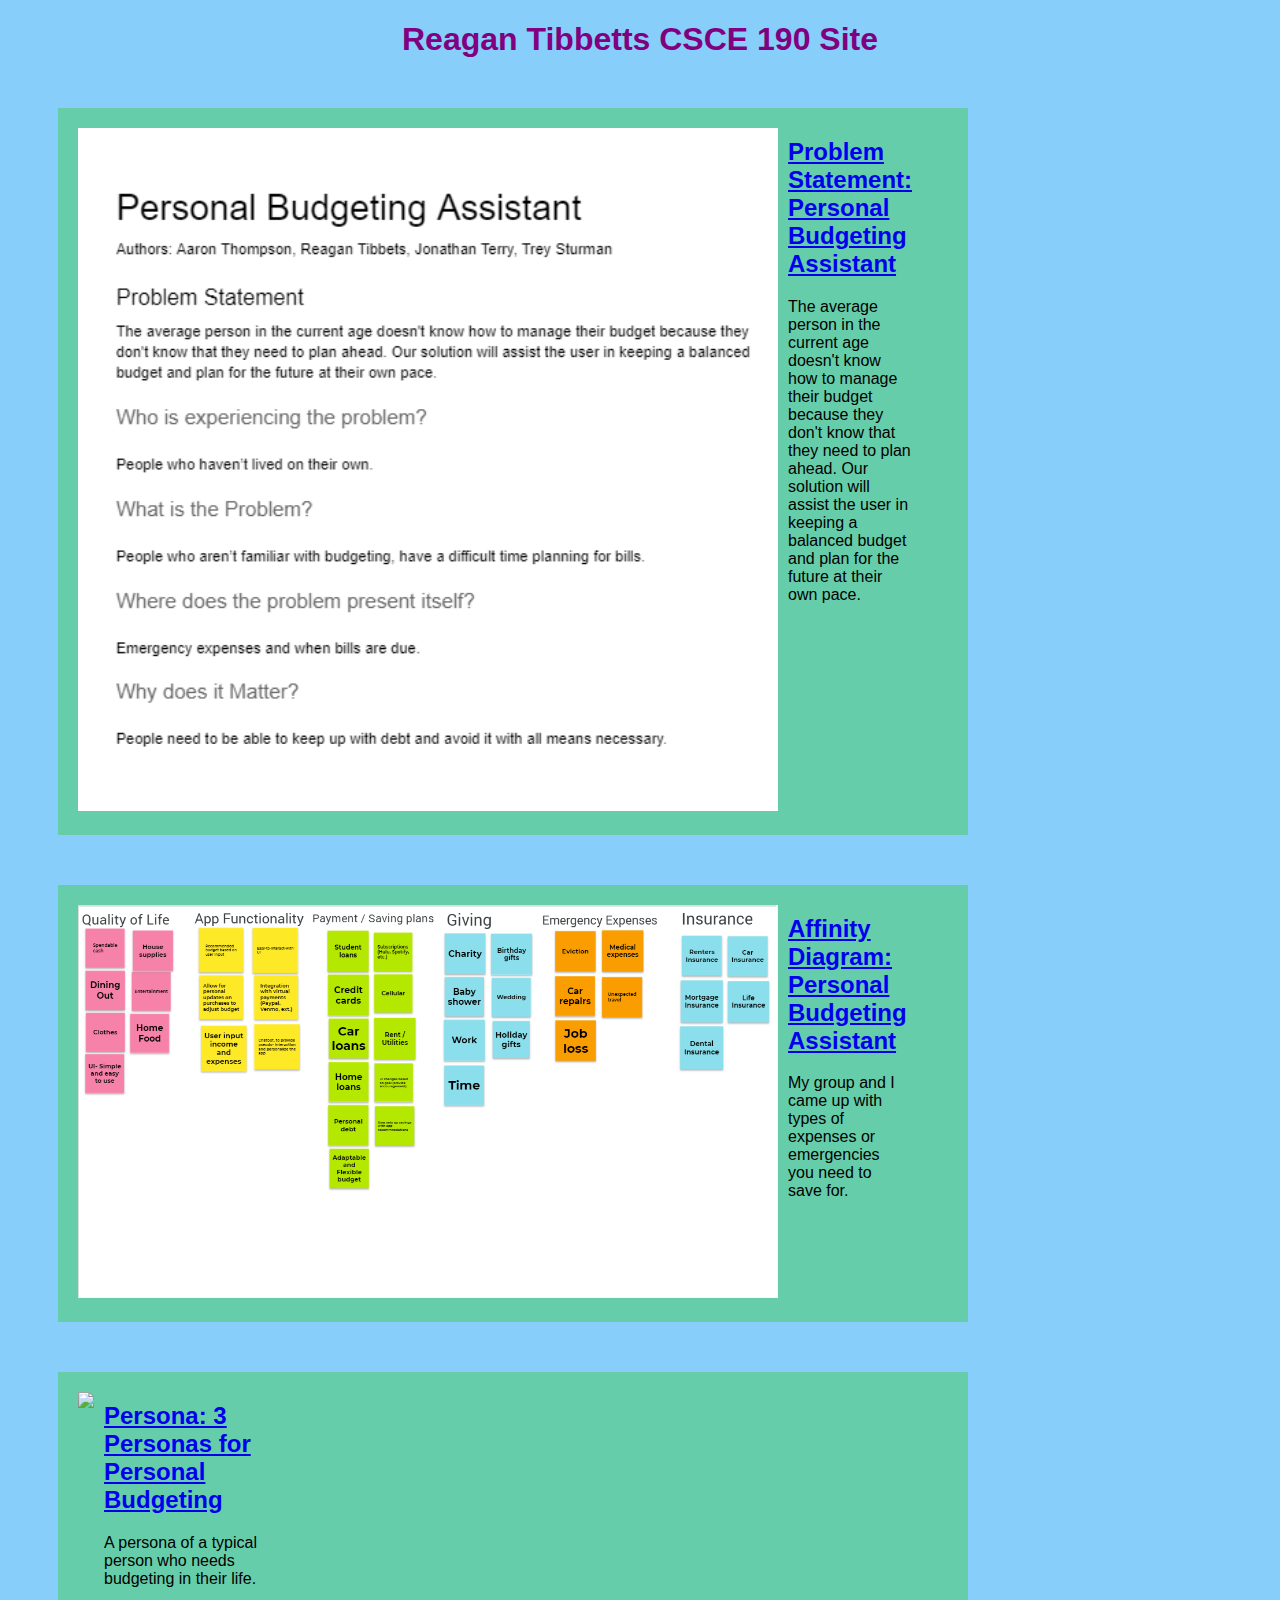
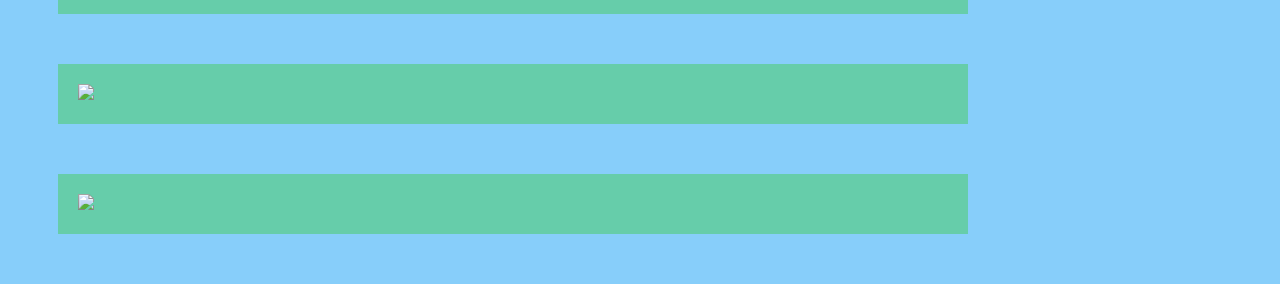
==== index.html @ 959c64ca "Add files via upload" ====
<!DOCTYPE html>
<html>
    </head>
        <title>csce 190:  Reagan Tibbetts</title>
        <link rel="stylesheet" href="styles.css">
        </head>
        <body>
            <h1>Reagan Tibbetts CSCE 190 Site</h1>
            
            <!-- Problem Statement -->
            <section class="assignment">
                <a href="files/ProblemStatement.pdf"><img src="images/problemstatement.png"></a>
                <section class="ass-details">
                    <a href="files/ProblemStatement.pdf"><h2>Problem Statement: Personal Budgeting Assistant</h2></a>
                    <p>
                        The average person in the current age doesn't know how to manage their budget because they don't know that they need to plan ahead. Our solution will assist the user in keeping a balanced budget and plan for the future at their own pace.
                    </p>
                    
                </section>
            </section>
            <!-- Affinity Diagram Assignment-->
            <section class="assignment">
                <a href="files/csce 190 affinity board (2).pdf"><img src="images/AffinityDiagram.png"></a>
                <section class="ass-details">
                    <a href="files/csce 190 affinity board (2).pdf"><h2>Affinity Diagram: Personal Budgeting Assistant</h2></a>
                    <p>
                        My group and I came up with types of expenses or emergencies you need to save for. 
                    </p>
                    
                </section>
            </section>

      <!-- Personna Assignment-->
      <section class="assignment">
        <a href="files/3persona.pdf"><img src="images/3persona-1.png">
        <section class="ass-details">
            <a href="files/3persona.pdf"><h2>Persona: 3 Personas for Personal Budgeting</h2></a>
            <p>
                A persona of a typical person who needs budgeting in their life.
            </p>
            
        </section>
    </section>
    <section class="assignment">
        <a href="files/3persona.pdf"><img src="images/3persona-2.png">
        <section class="ass-details">
            <a href="files/3persona.pdf"></a>
            
        </section>
    </section>
    <section class="assignment">
        <a href="files/3persona.pdf"><img src="images/3persona-3.png">
        <section class="ass-details">
            <a href="files/3persona.pdf"></a>
            
        </section>
    </section>
---- styles.css ----
body {
    background:lightskyblue;
    font-family:Arial, Helvetica, sans-serif;
}

h1 {
    color:hsl(300, 100%, 25%);
    text-align:center;
}
.assignment {
    width:200px;
    padding:10px;
}
.assignment {
    padding:10px;
    padding-right: 700px;
    background: mediumaquamarine;
    margin:50px;
    display:flex;
}
.assignment img {
    width: 700px;
    padding: 10px;
}
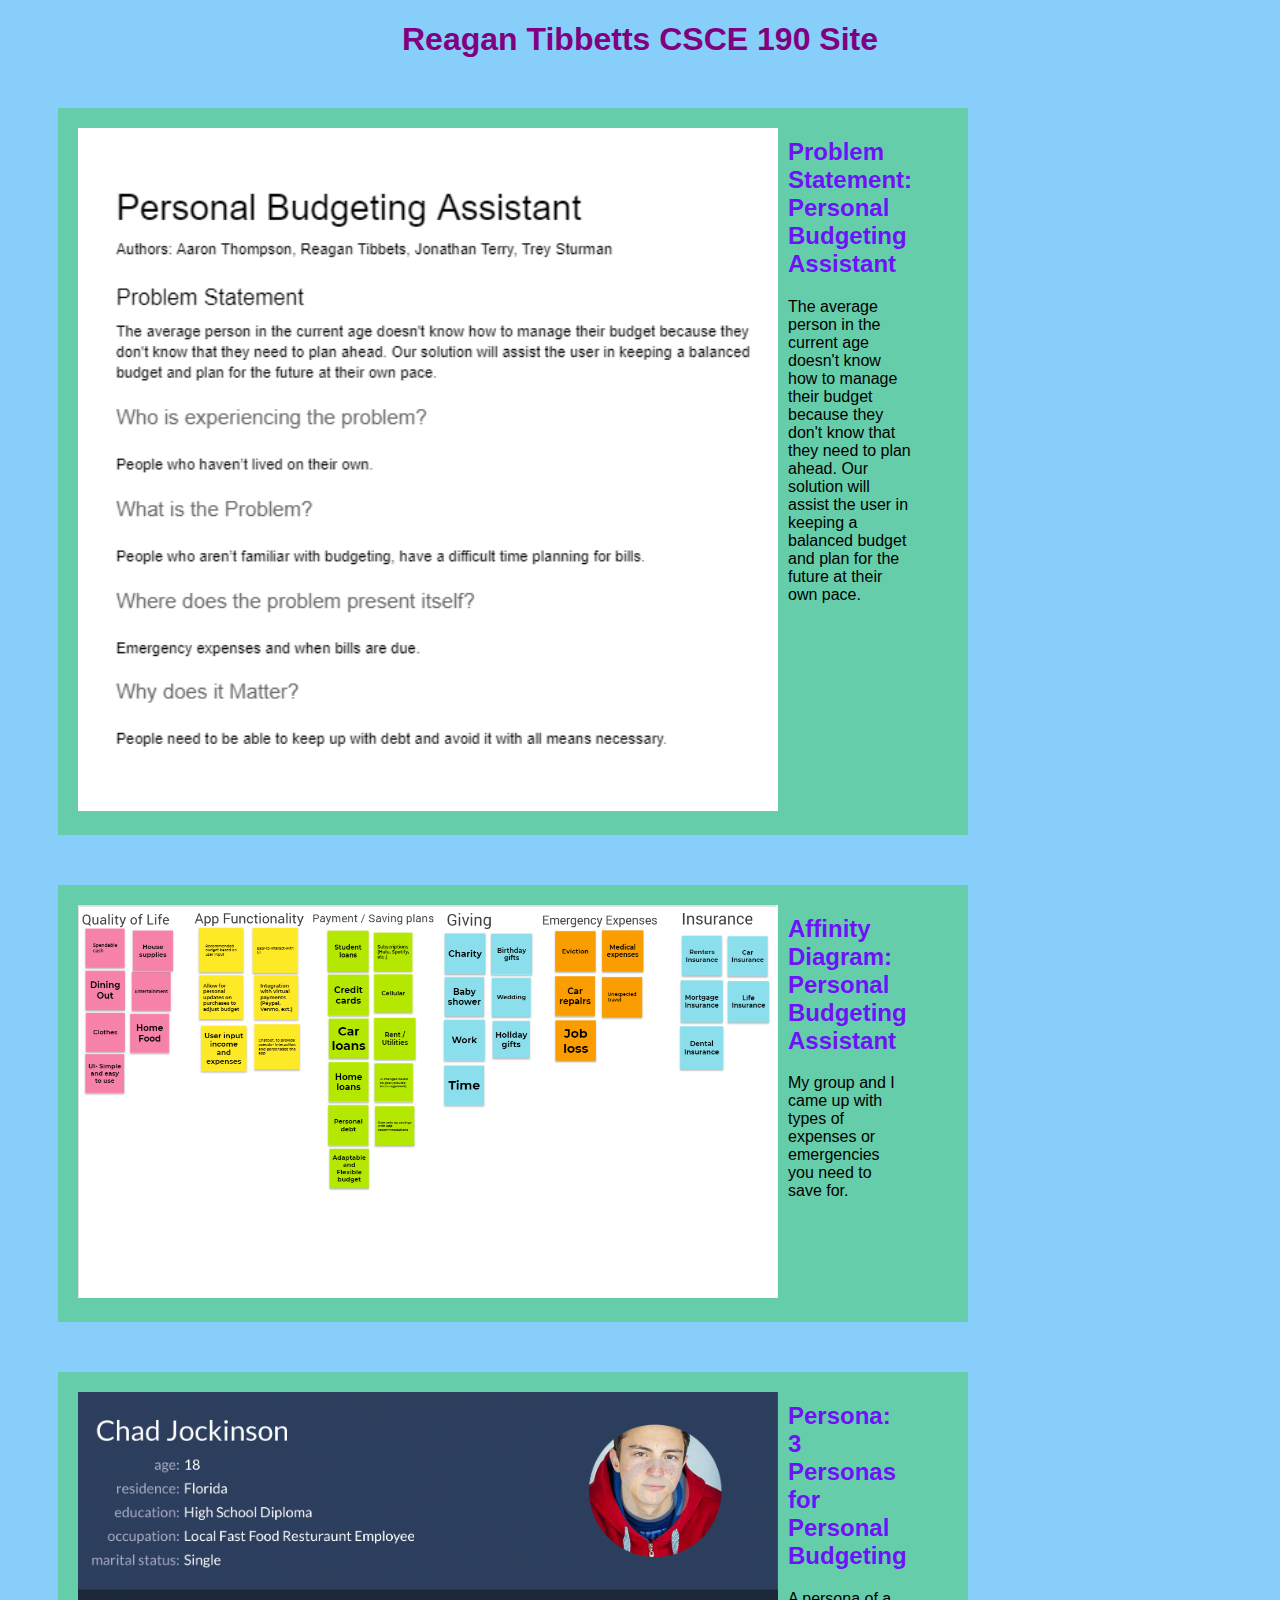
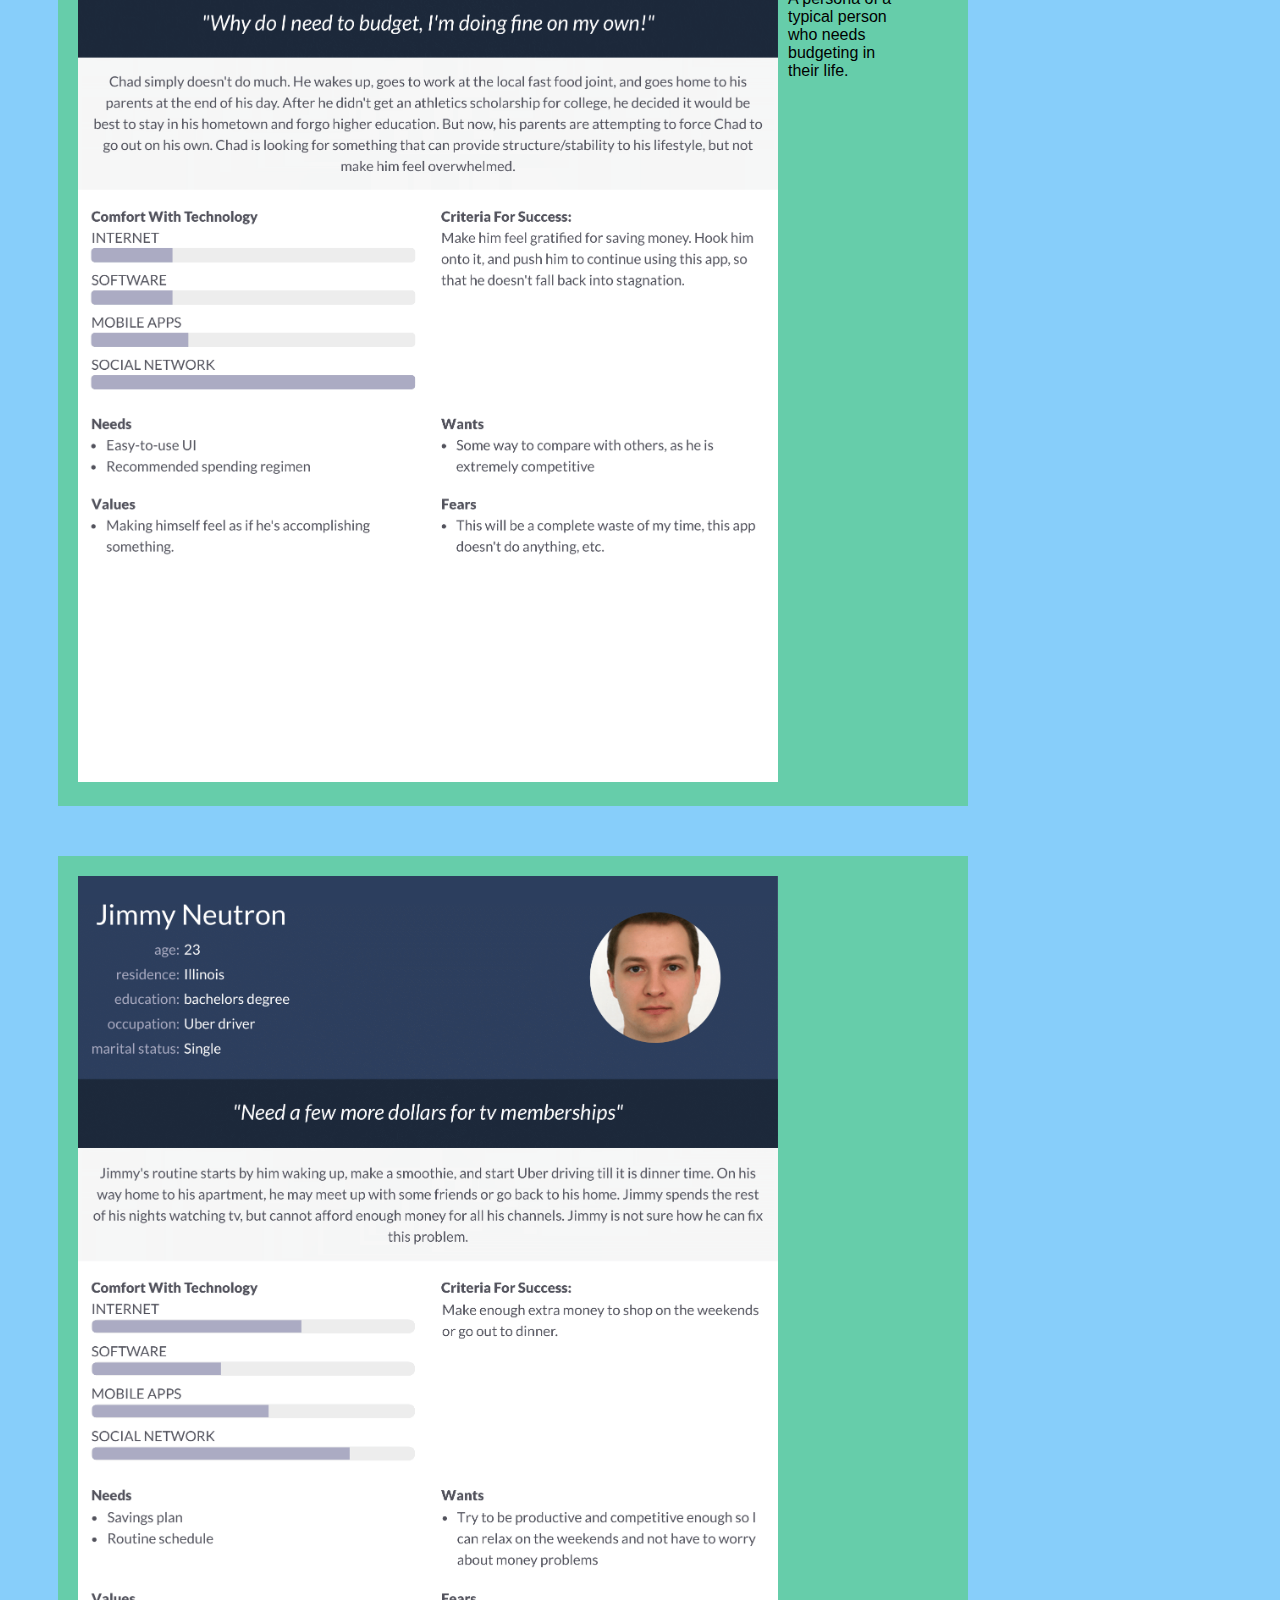
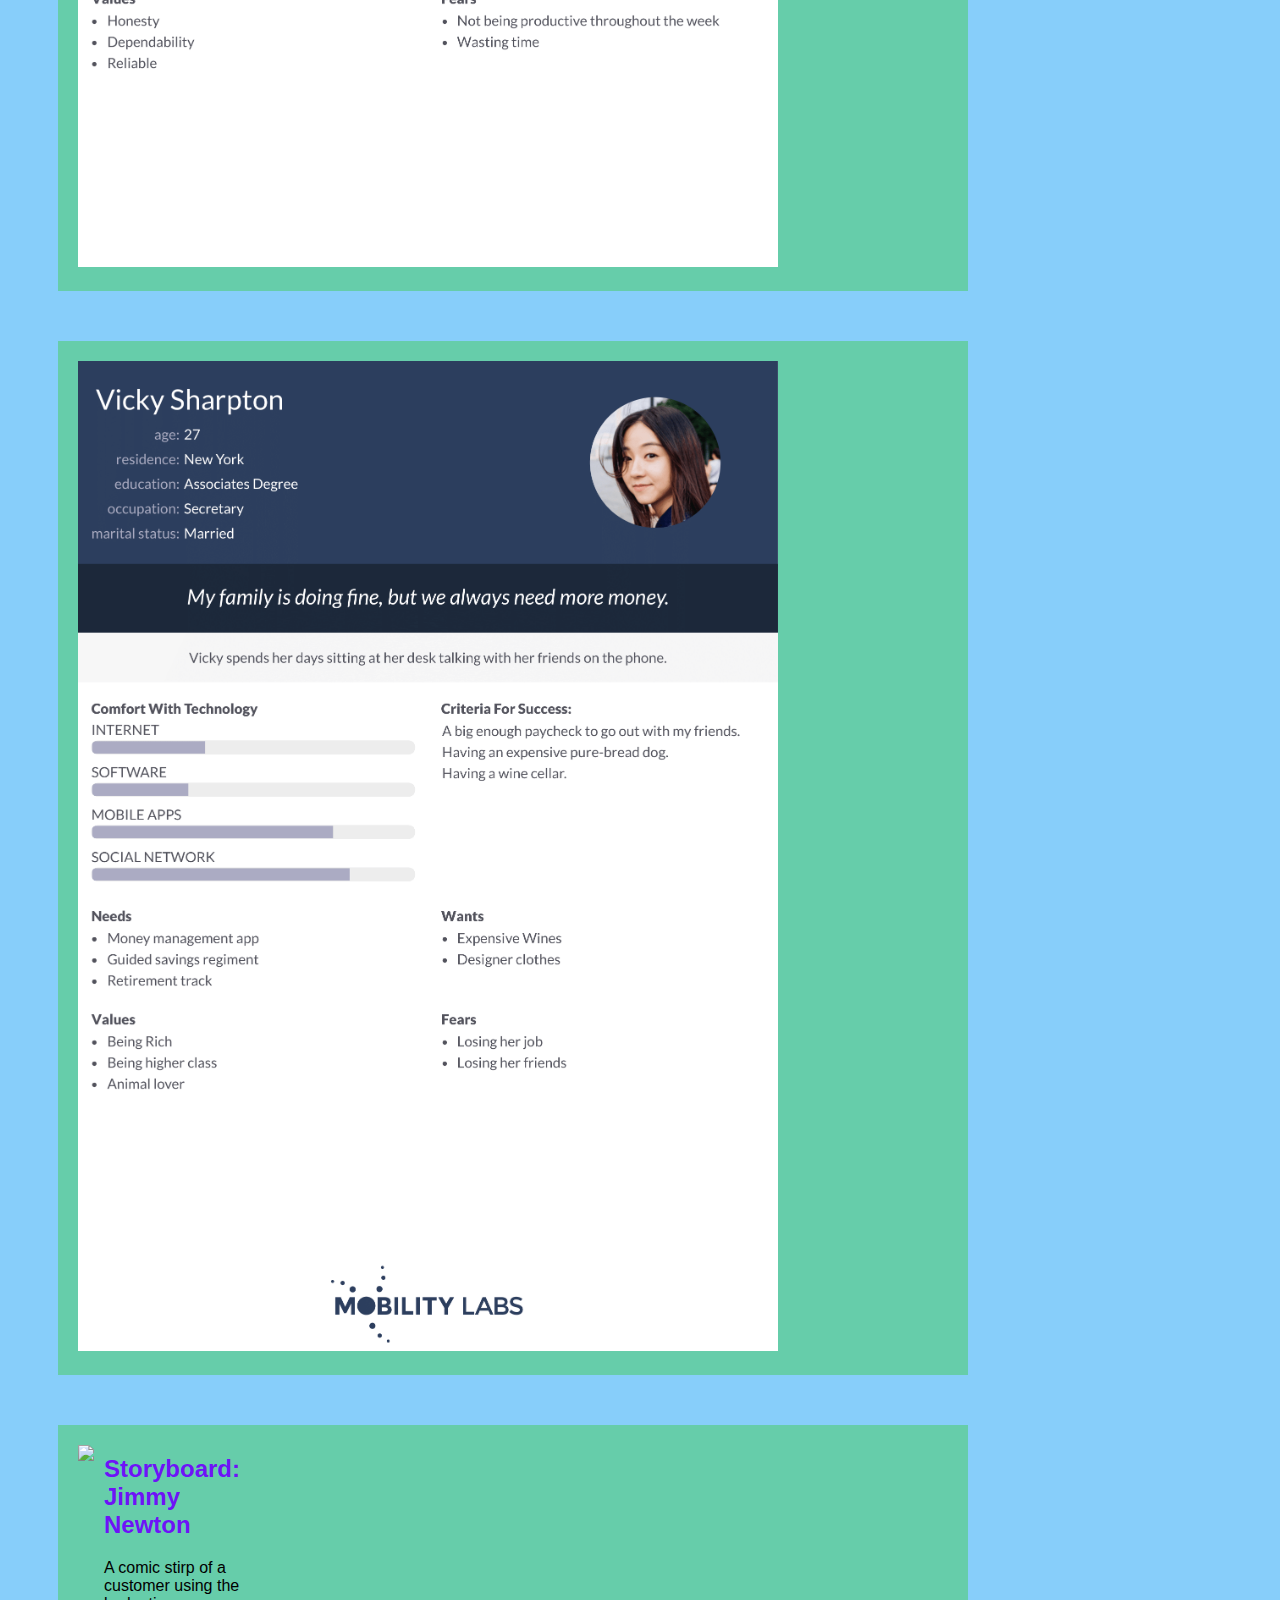
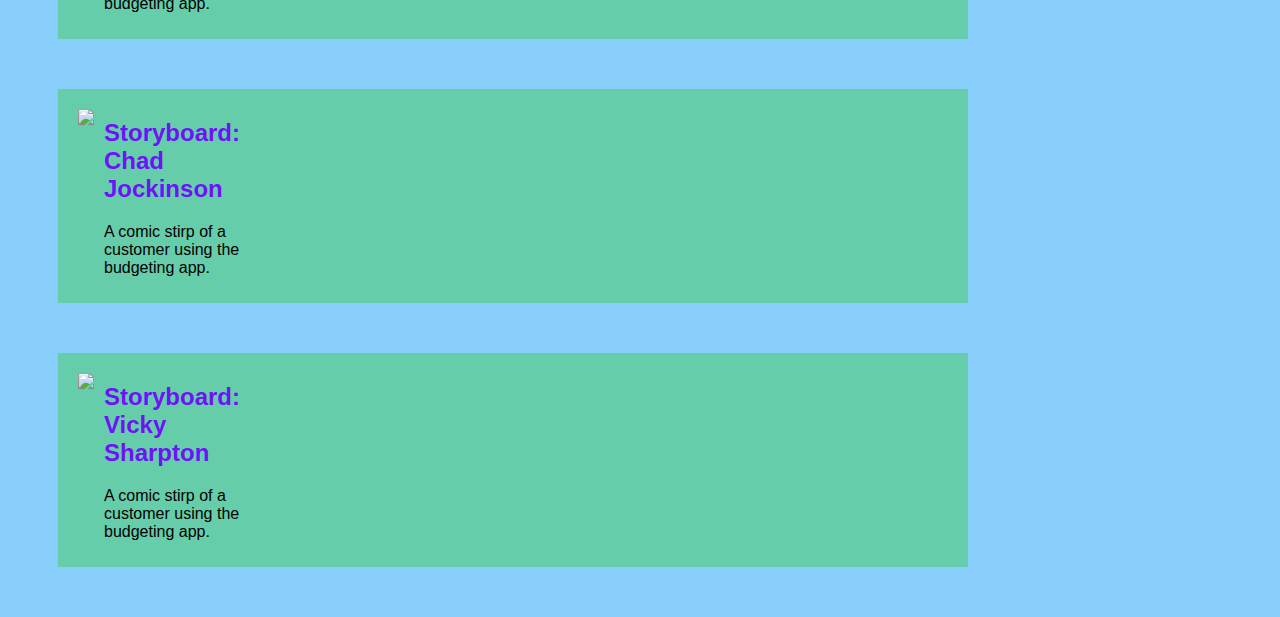
==== commit 625cd300: "Add files via upload" ====
--- a/index.html
+++ b/index.html
@@ -54,4 +54,35 @@
             <a href="files/3persona.pdf"></a>
             
         </section>
-    </section>+    </section>
+          <!-- Story board-->
+              <section class="assignment">
+            <a href="files/Untitled document.pdf"><img src="images/Jimmy1.png">
+            <section class="ass-details">
+                <a href="files/Untitled document.pdf"><h2>Storyboard: Jimmy Newton</h2></a>
+                <p>
+                    A comic stirp of a customer using the budgeting app.
+                </p>
+                
+            </section>
+        </section>
+        <section class="assignment">
+            <a href="files/Untitled document.pdf"><img src="images/Chad1.png">
+            <section class="ass-details">
+                <a href="files/Untitled document.pdf"><h2>Storyboard: Chad Jockinson</h2></a>
+                <p>
+                    A comic stirp of a customer using the budgeting app.
+                </p>
+                
+            </section>
+        </section>
+        <section class="assignment">
+            <a href="files/Untitled document.pdf"><img src="images/vicky1.png">
+            <section class="ass-details">
+                <a href="files/Untitled document.pdf"><h2>Storyboard: Vicky Sharpton</h2></a>
+                <p>
+                    A comic stirp of a customer using the budgeting app.
+                </p>
+                
+            </section>
+        </section>--- a/styles.css
+++ b/styles.css
@@ -21,4 +21,8 @@
 .assignment img {
     width: 700px;
     padding: 10px;
+}
+a {
+    text-decoration:none;
+    color:rgba(111, 0, 255, 0.932);
 }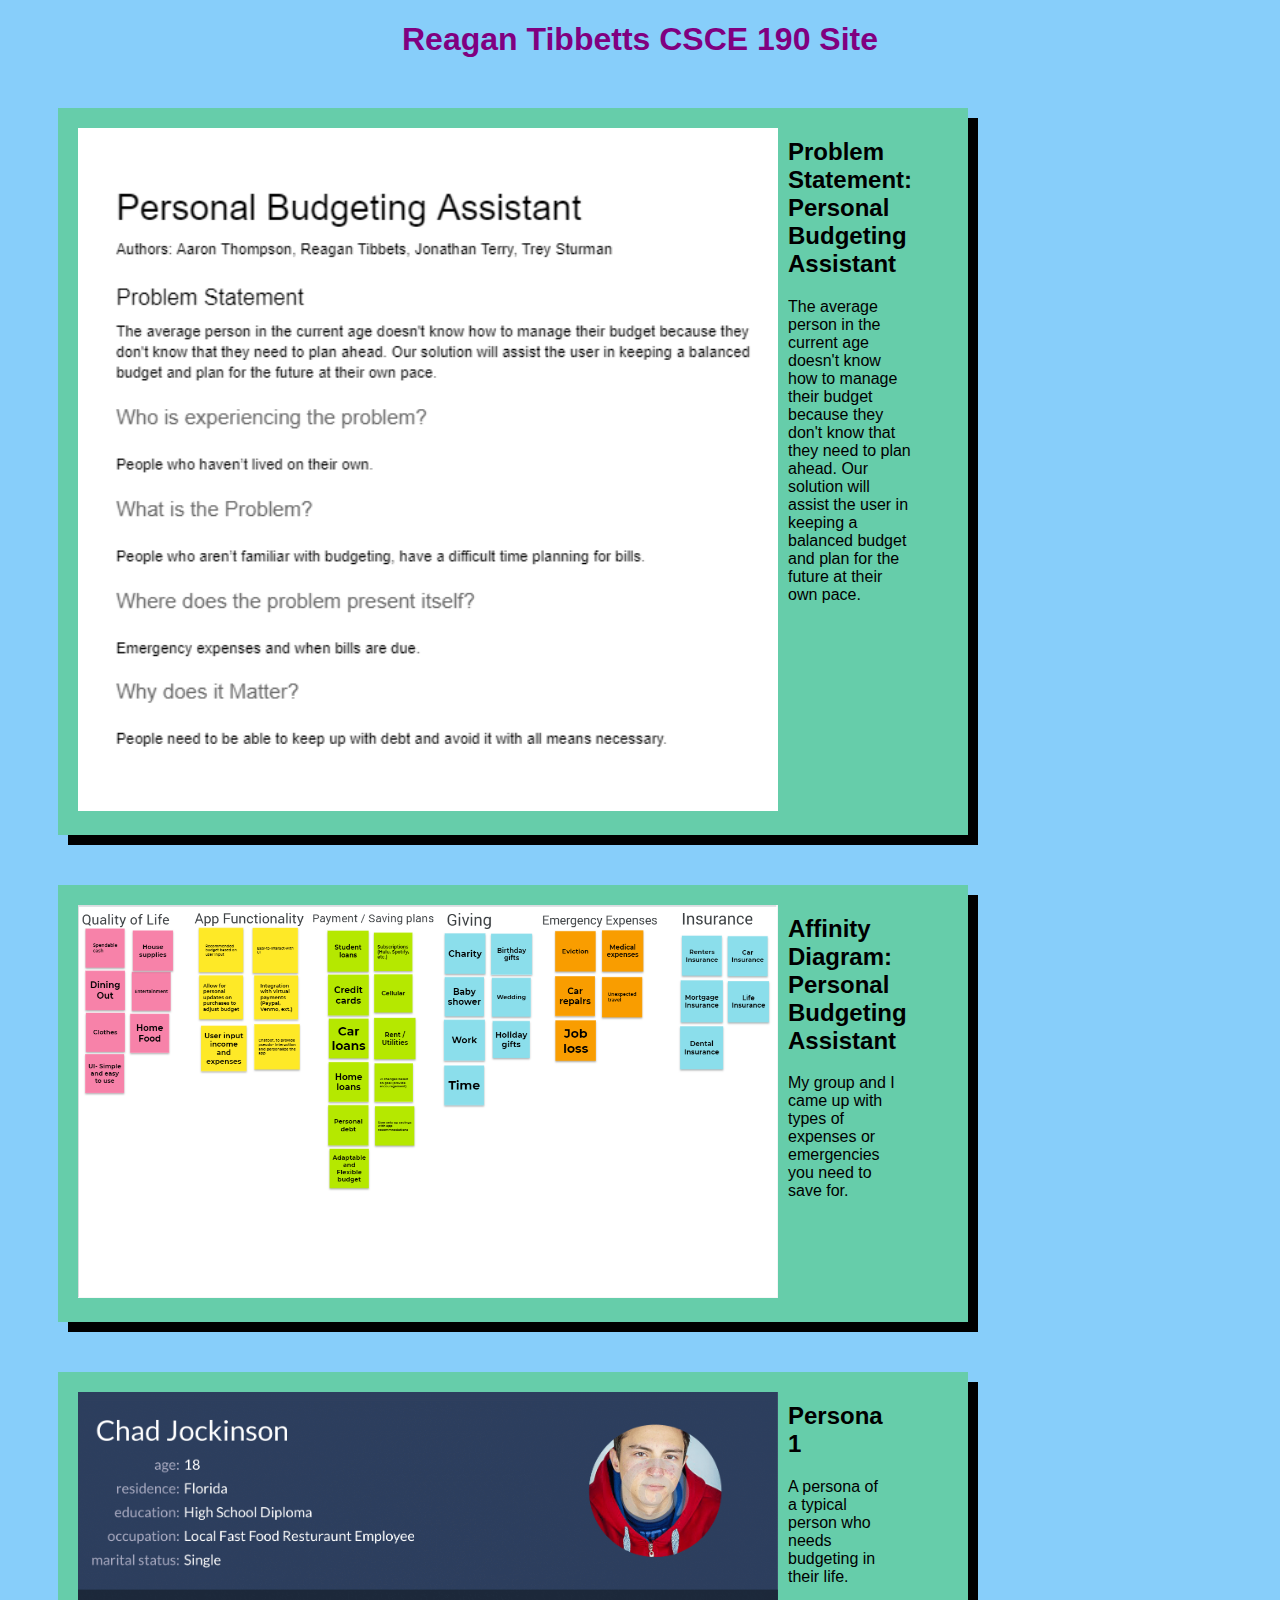
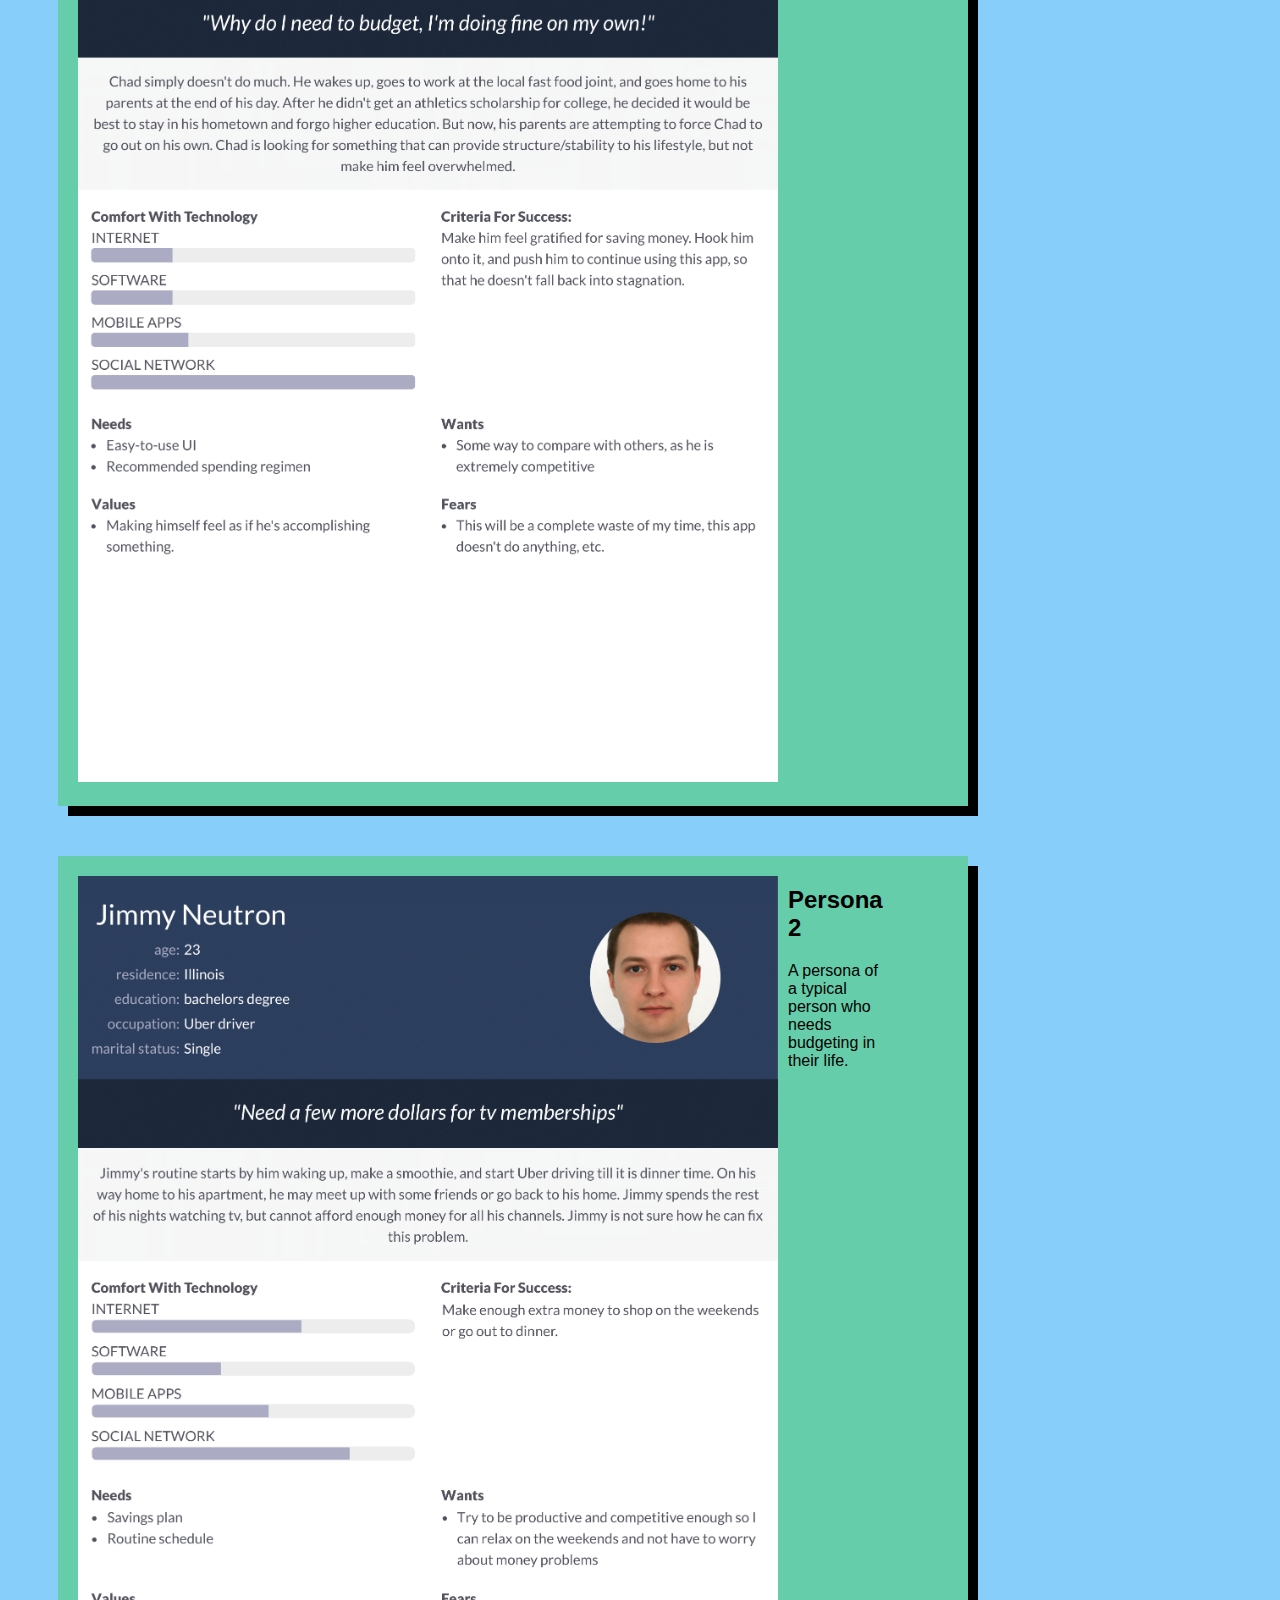
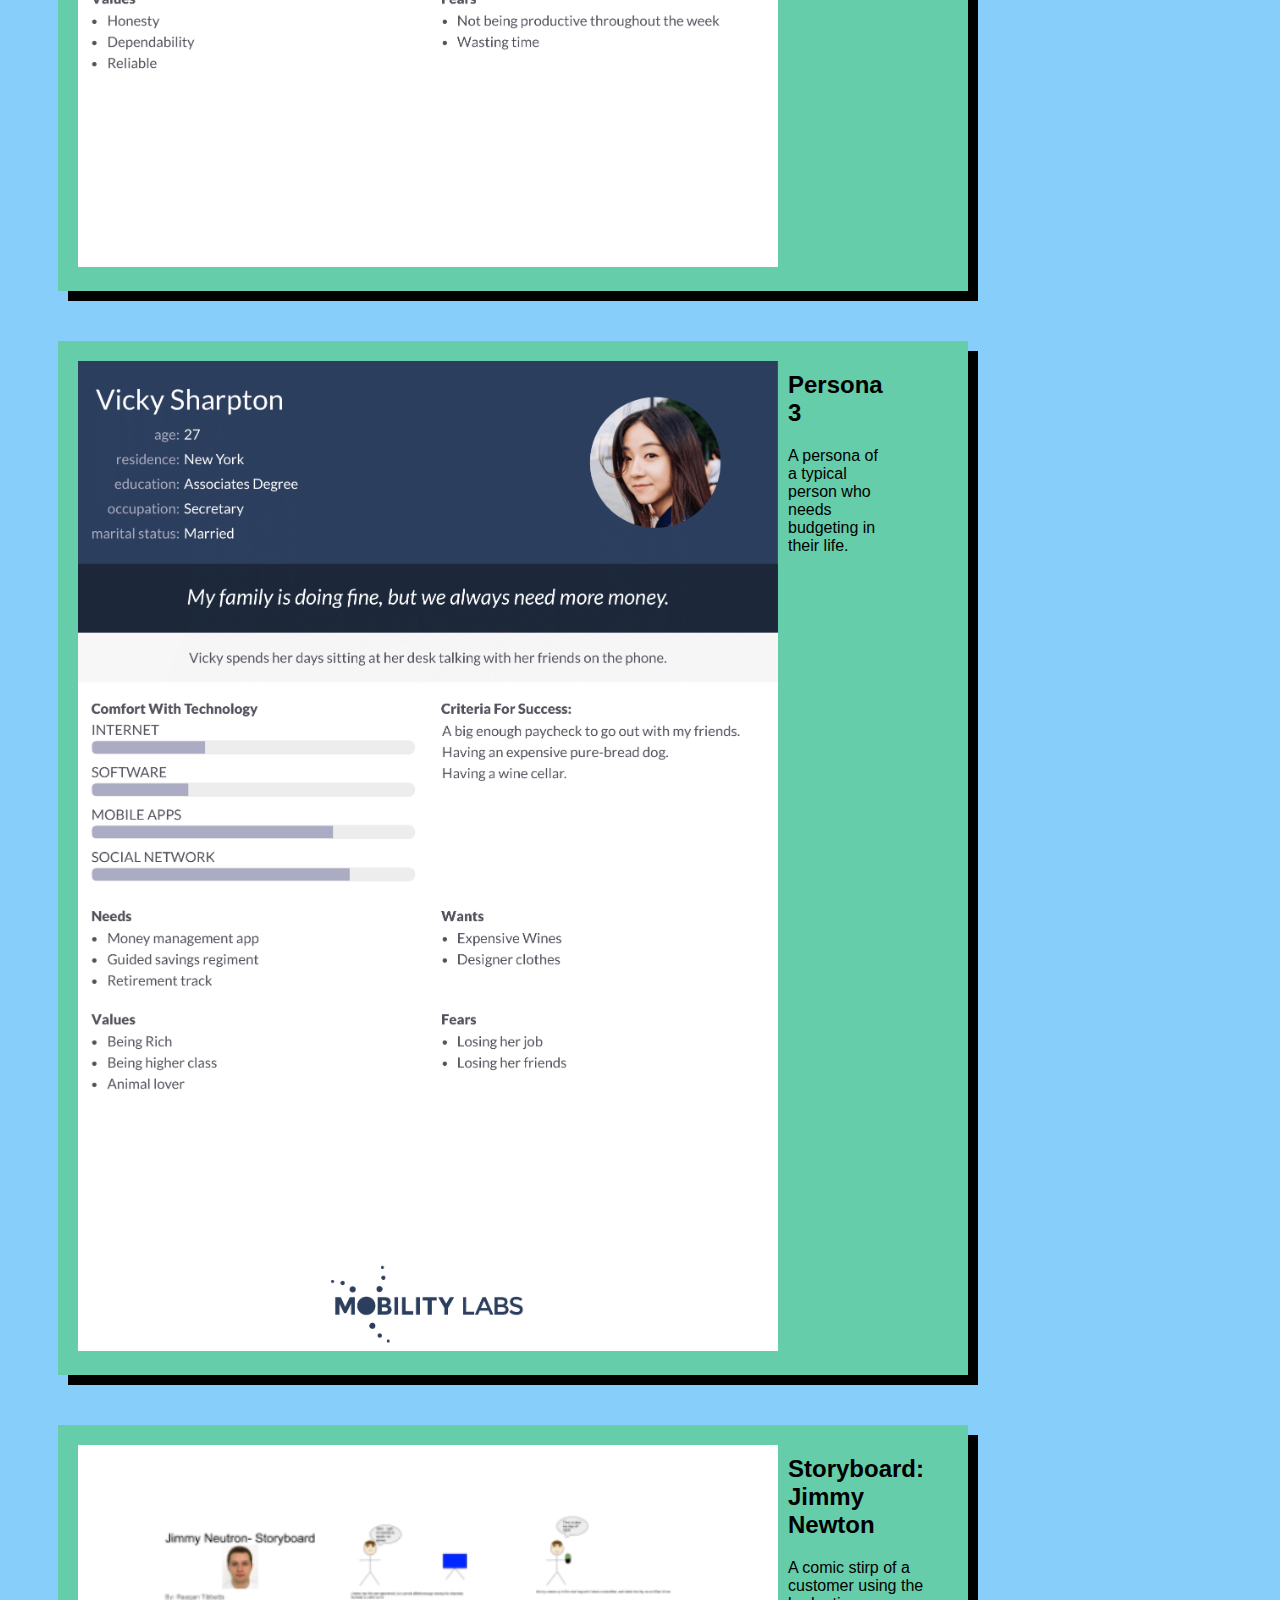
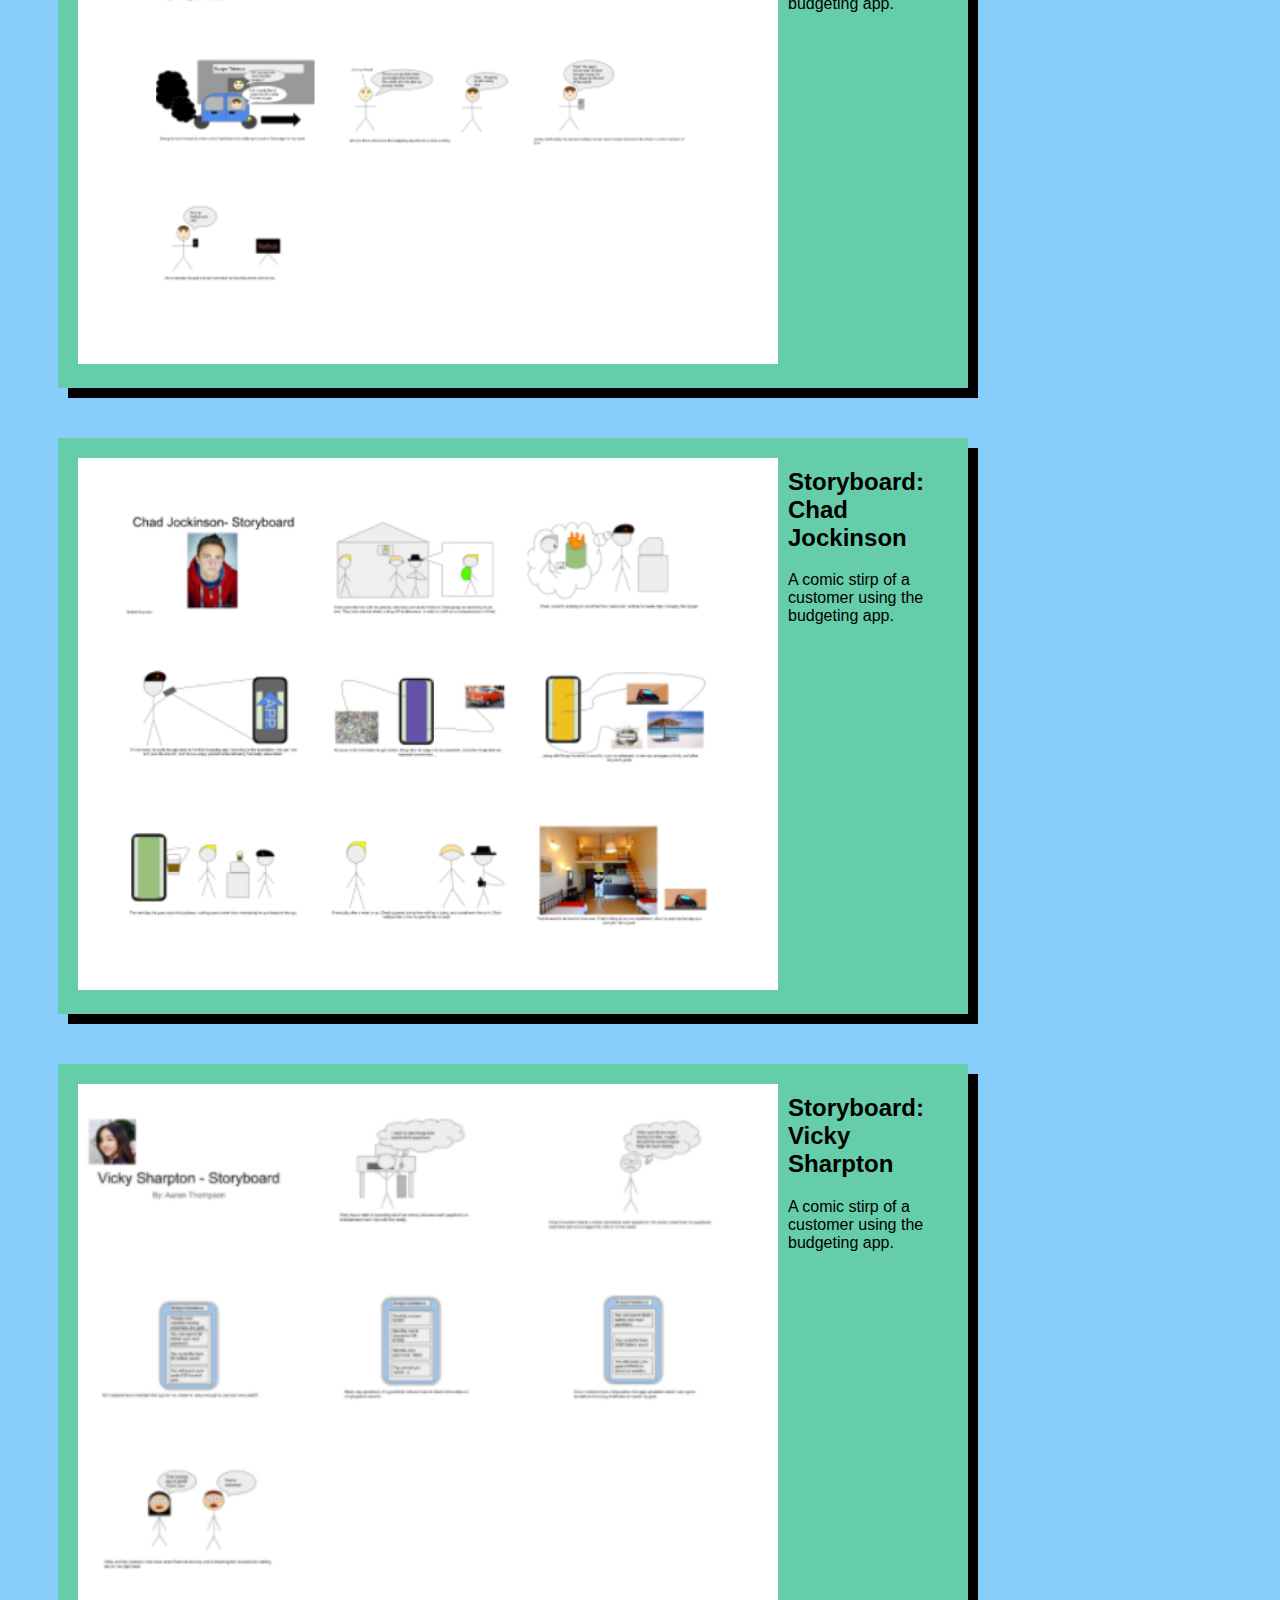
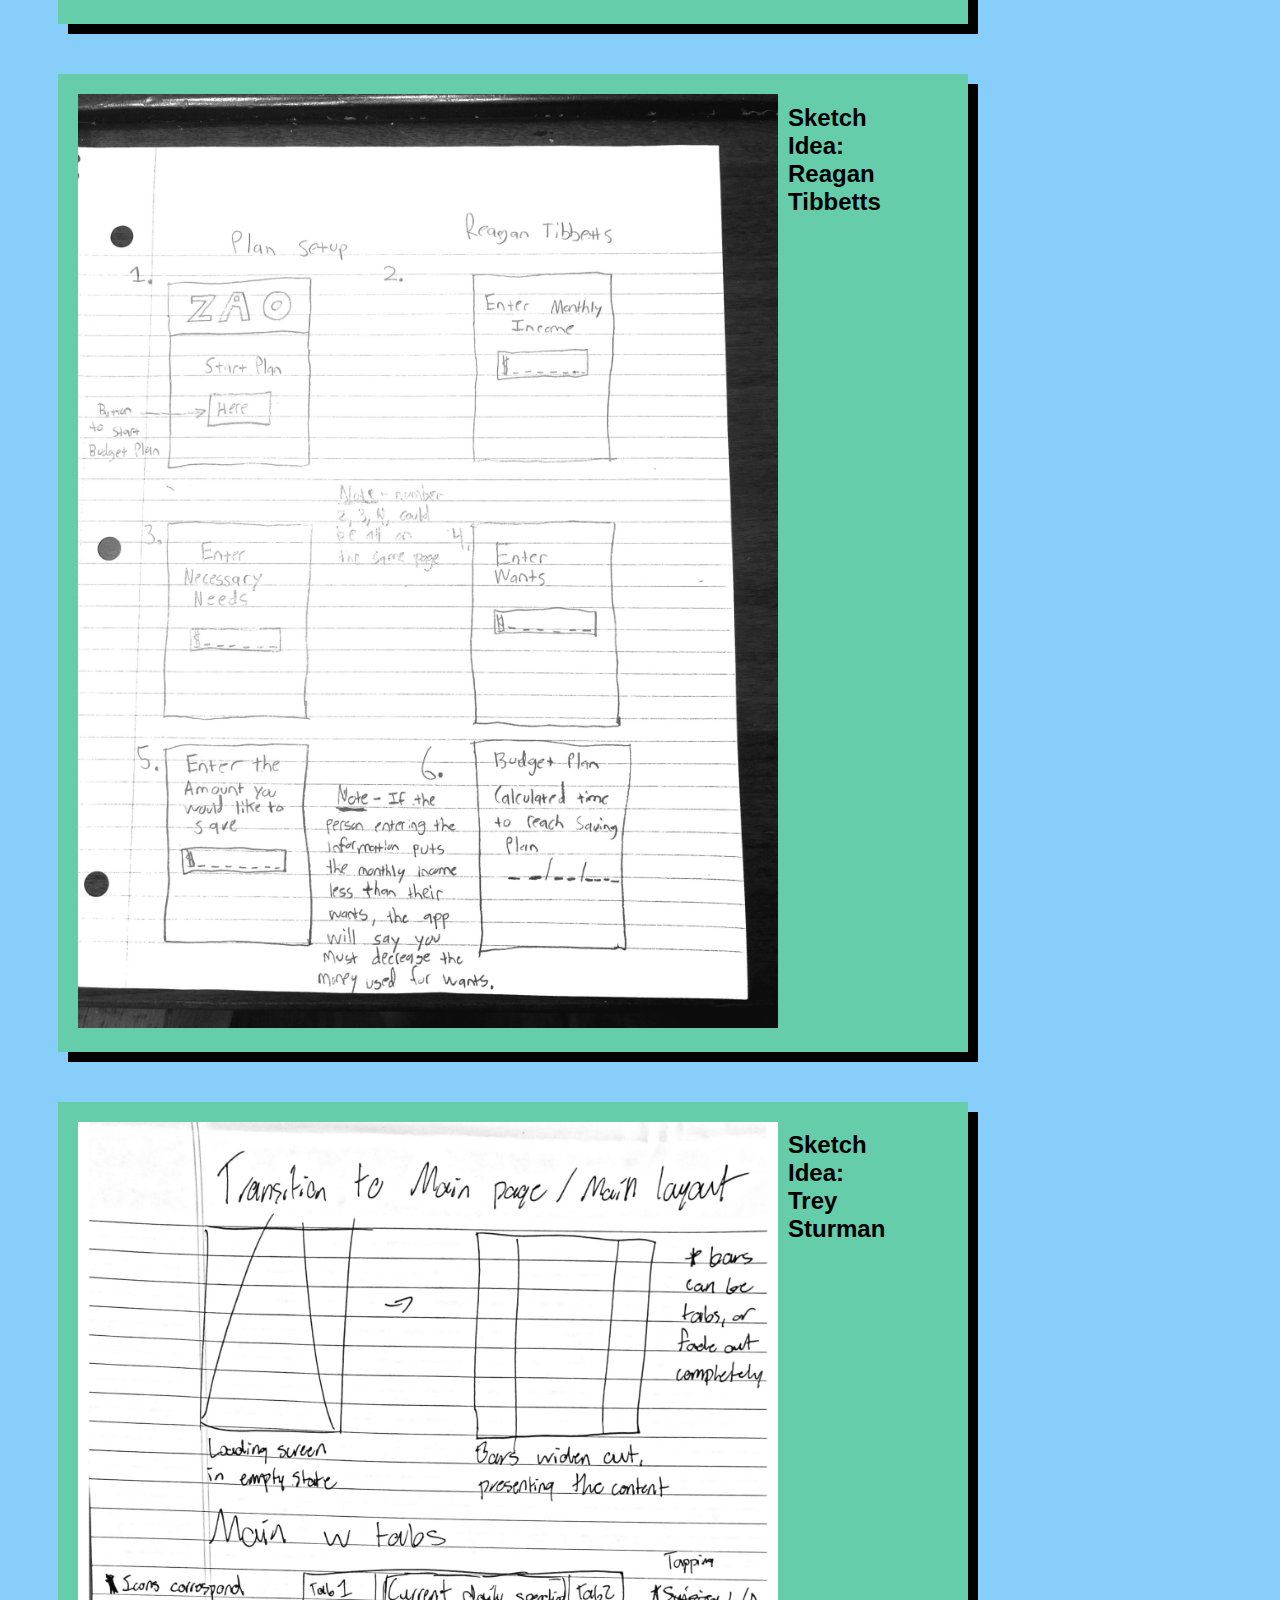
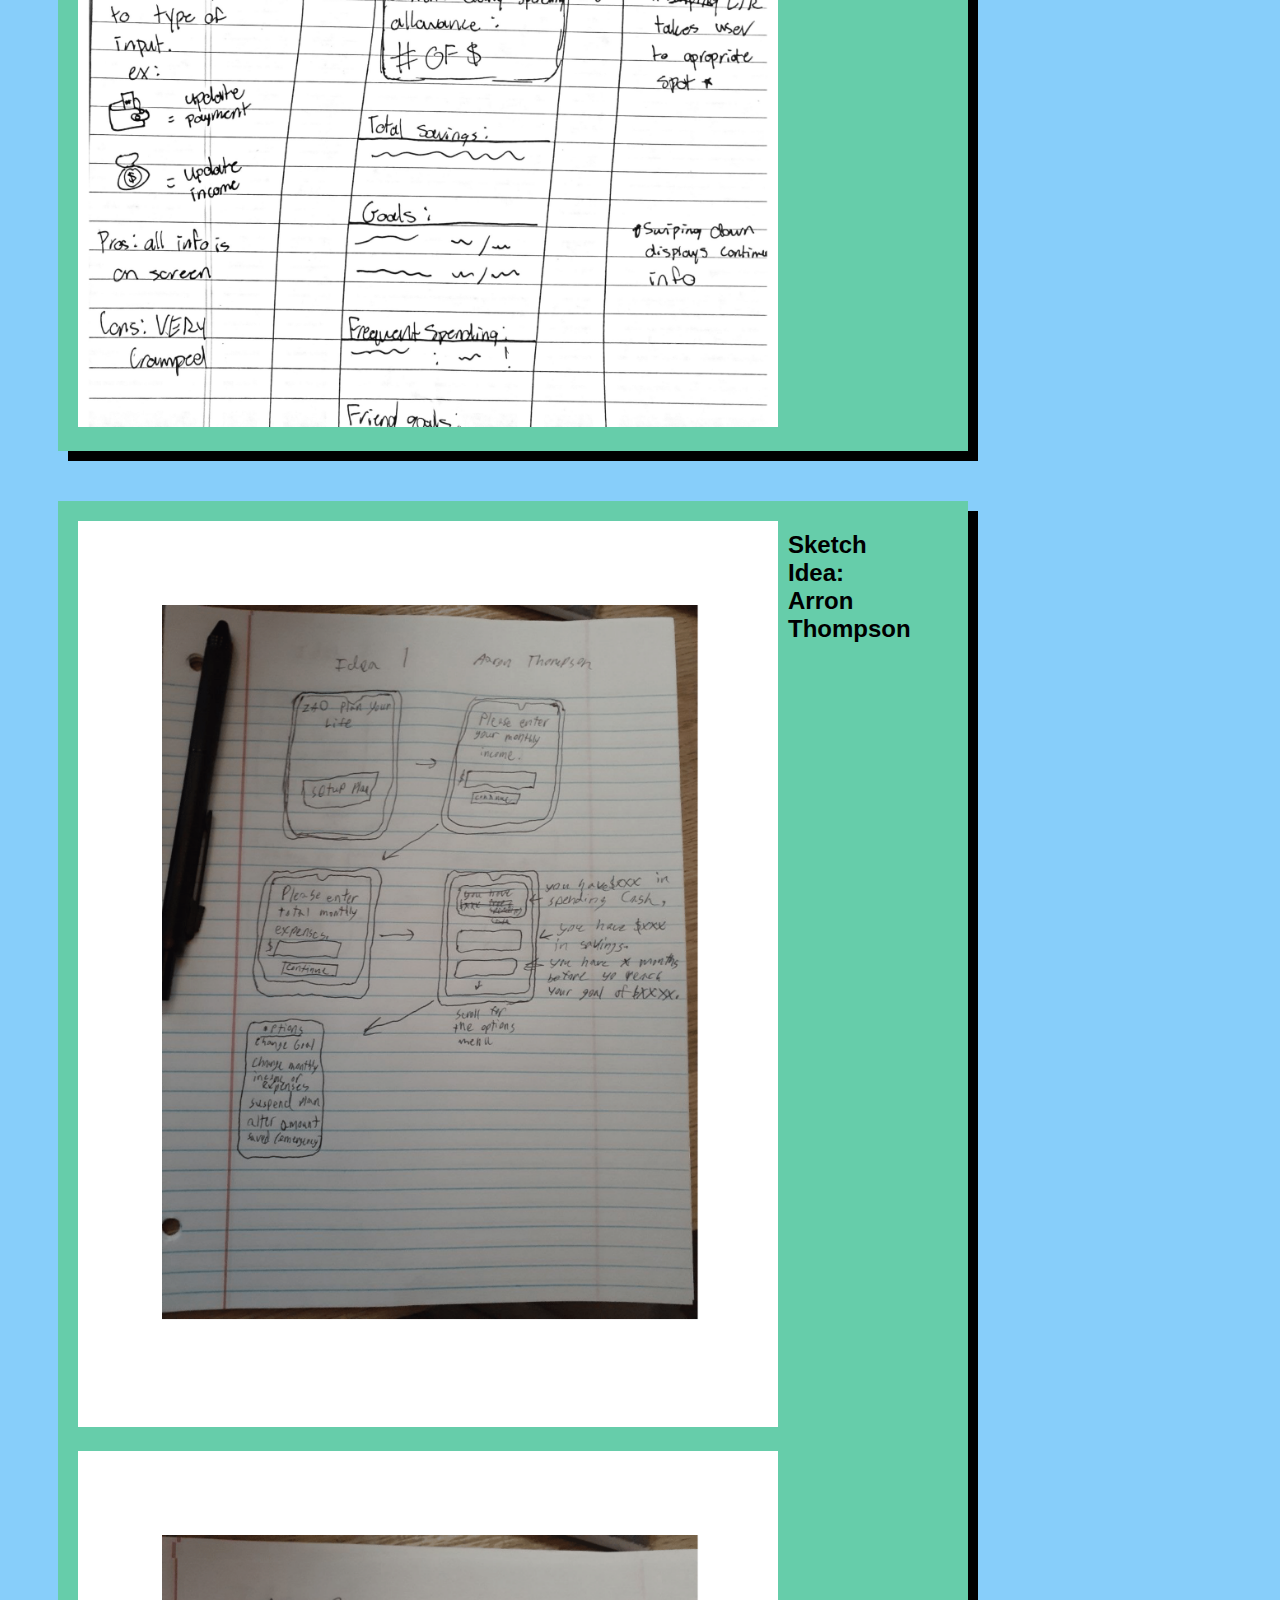
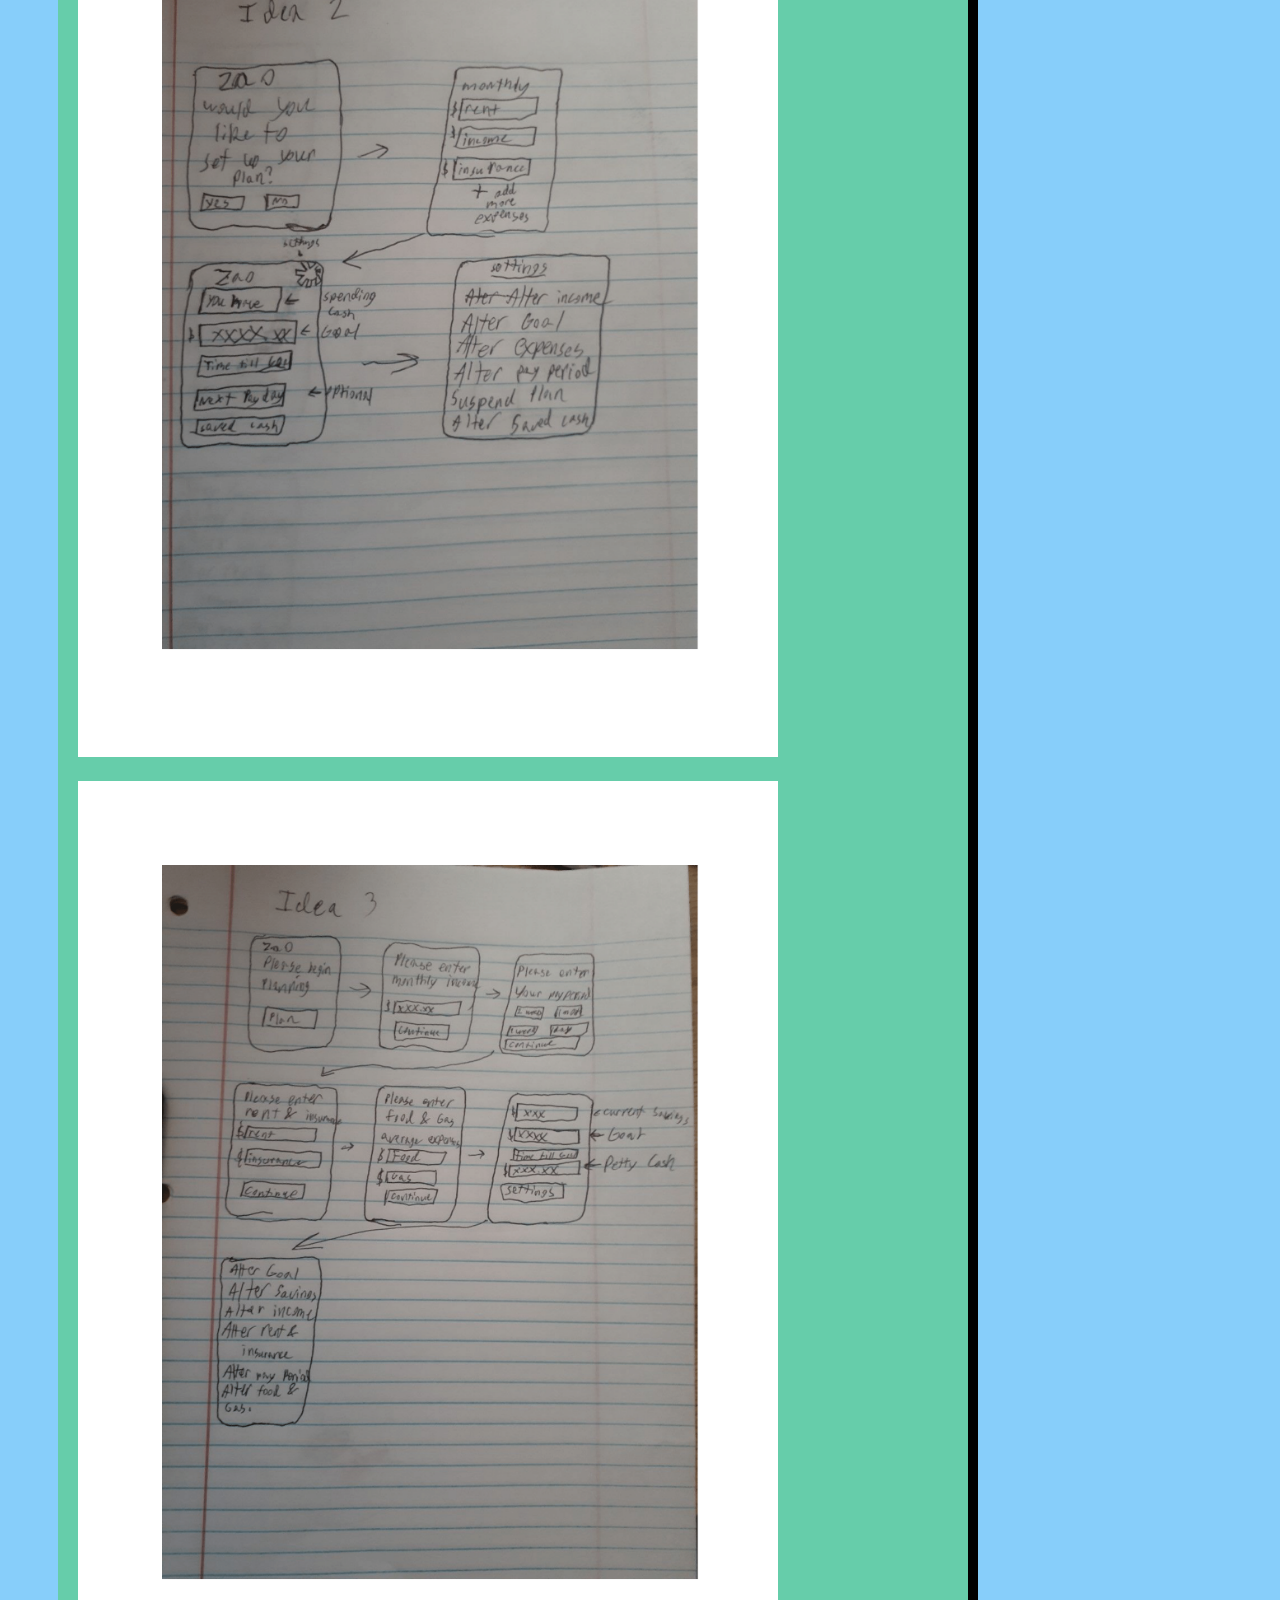
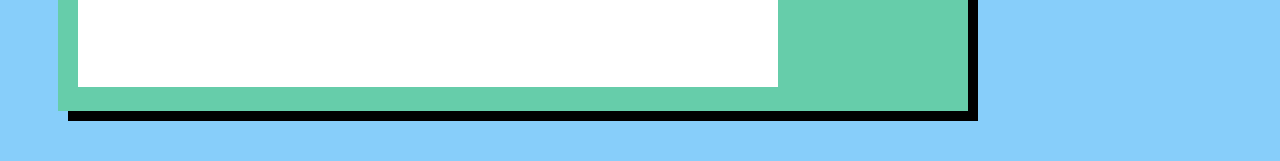
==== commit c4db6089: "Add files via upload" ====
--- a/index.html
+++ b/index.html
@@ -34,7 +34,7 @@
       <section class="assignment">
         <a href="files/3persona.pdf"><img src="images/3persona-1.png">
         <section class="ass-details">
-            <a href="files/3persona.pdf"><h2>Persona: 3 Personas for Personal Budgeting</h2></a>
+            <a href="files/3persona.pdf"><h2>Persona 1</h2></a>
             <p>
                 A persona of a typical person who needs budgeting in their life.
             </p>
@@ -44,14 +44,20 @@
     <section class="assignment">
         <a href="files/3persona.pdf"><img src="images/3persona-2.png">
         <section class="ass-details">
-            <a href="files/3persona.pdf"></a>
+            <a href="files/3persona.pdf"></a><h2>Persona 2</h2></a>
+            <p>
+                A persona of a typical person who needs budgeting in their life.
+            </p>
             
         </section>
     </section>
     <section class="assignment">
         <a href="files/3persona.pdf"><img src="images/3persona-3.png">
         <section class="ass-details">
-            <a href="files/3persona.pdf"></a>
+            <a href="files/3persona.pdf"></a><h2>Persona 3</h2></a>
+            <p>
+                A persona of a typical person who needs budgeting in their life.
+            </p>
             
         </section>
     </section>
@@ -85,4 +91,35 @@
                 </p>
                 
             </section>
+        </section>
+        <!-- Sketches Assignment-->
+        <section class="assignment">
+            <a href="files/Reagan Sketch.pdf"><img src="images/Reagan Sketch.png">
+            <section class="ass-details">
+                <a href="files/Reagan Sketch.pdf"><h2>Sketch Idea: Reagan Tibbetts</h2></a>
+                <p>
+                    
+                </p>
+                
+            </section>
+        </section>
+        <section class="assignment">
+            <a href="files/Trey sketch.pdf"><img src="images/Trey sketch-1.png">
+            <section class="ass-details">
+                <a href="files/Trey sketch.pdf"><h2>Sketch Idea: Trey Sturman</h2></a>
+                <p>
+                   
+                </p>
+                
+            </section>
+        </section>
+        <section class="assignment">
+            <a href="files/Arron Sketch.pdf"><img src="images/Arron Sketch-1.png"><img src="images/Arron Sketch-2.png"><img src="images/Arron Sketch-3.png">
+            <section class="ass-details">
+                <a href="files/Arron Sketch.pdf"><h2>Sketch Idea: Arron Thompson</h2></a>
+                <p>
+                   
+                </p>
+                
+            </section>
         </section>--- a/styles.css
+++ b/styles.css
@@ -17,6 +17,7 @@
     background: mediumaquamarine;
     margin:50px;
     display:flex;
+    box-shadow: 10px 10px;
 }
 .assignment img {
     width: 700px;
@@ -24,5 +25,8 @@
 }
 a {
     text-decoration:none;
-    color:rgba(111, 0, 255, 0.932);
+    color:black
+}
+.assignment a:hover {
+    color: black;
 }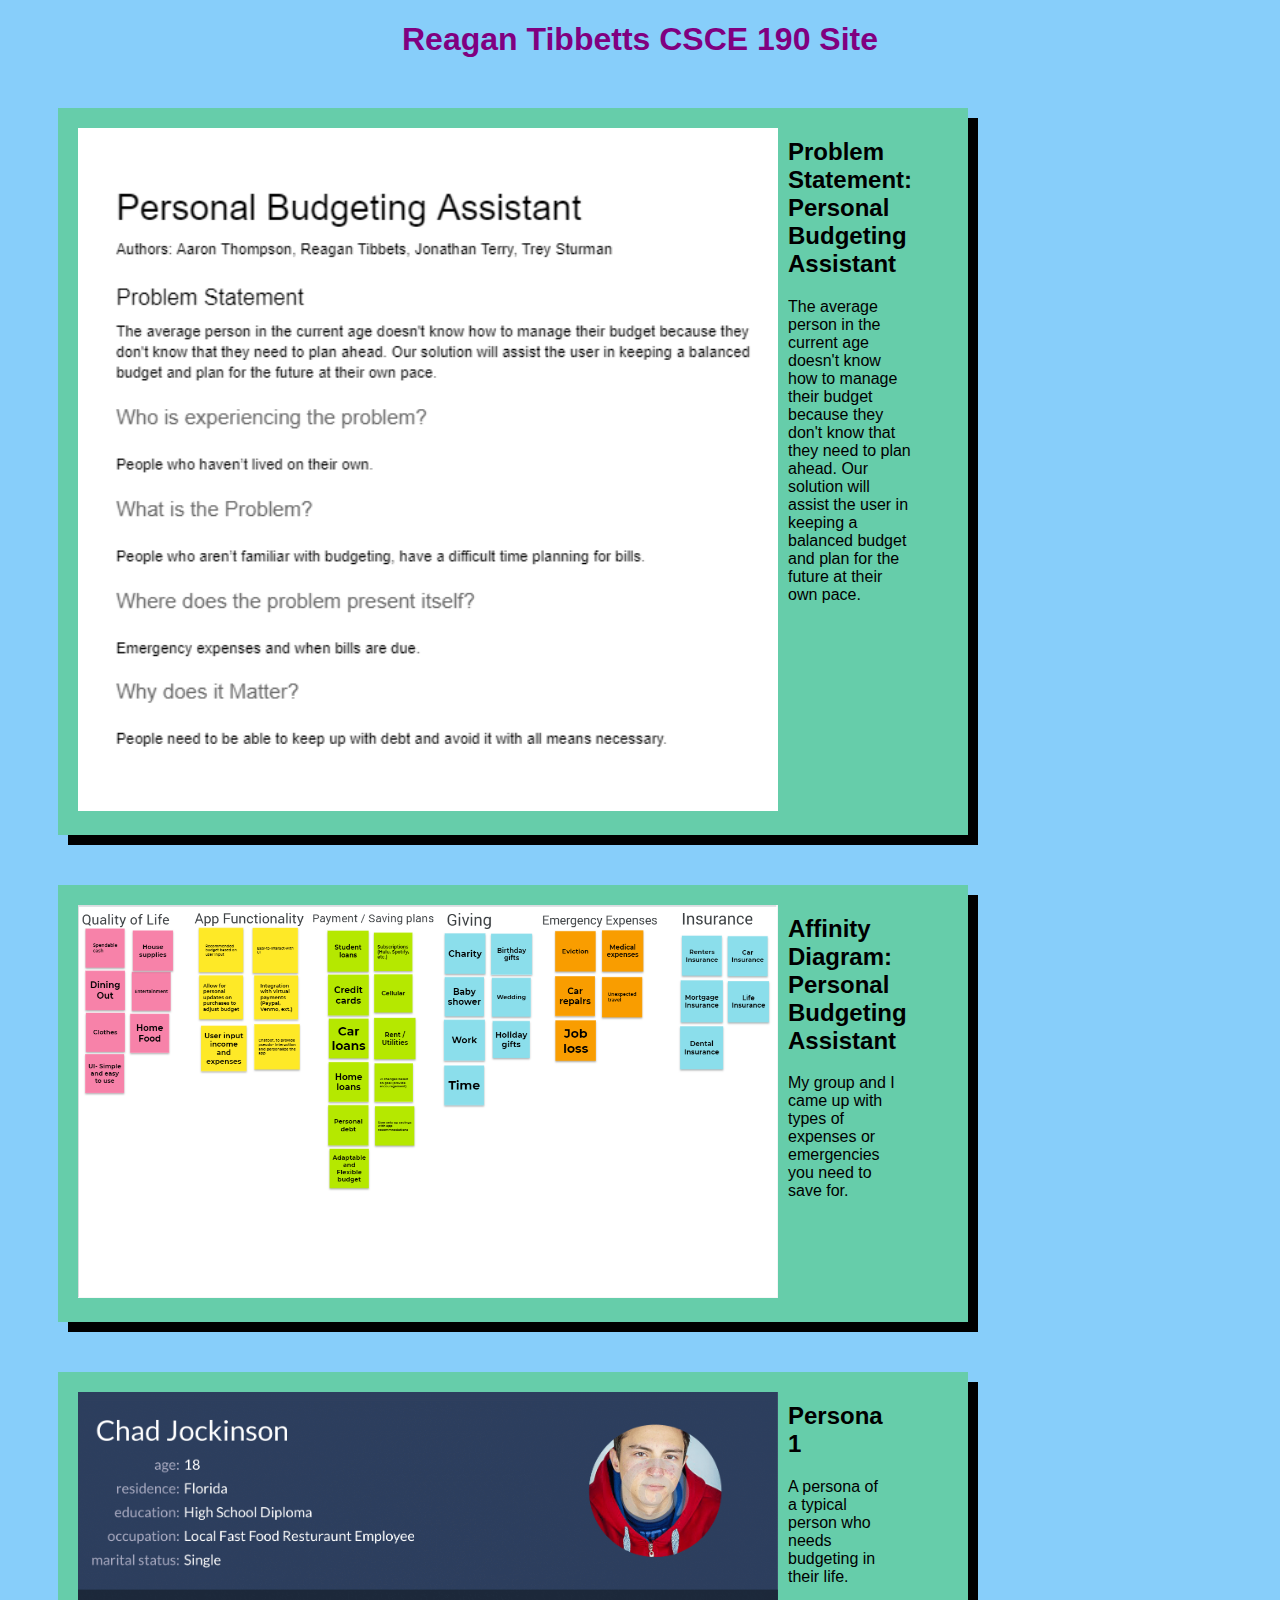
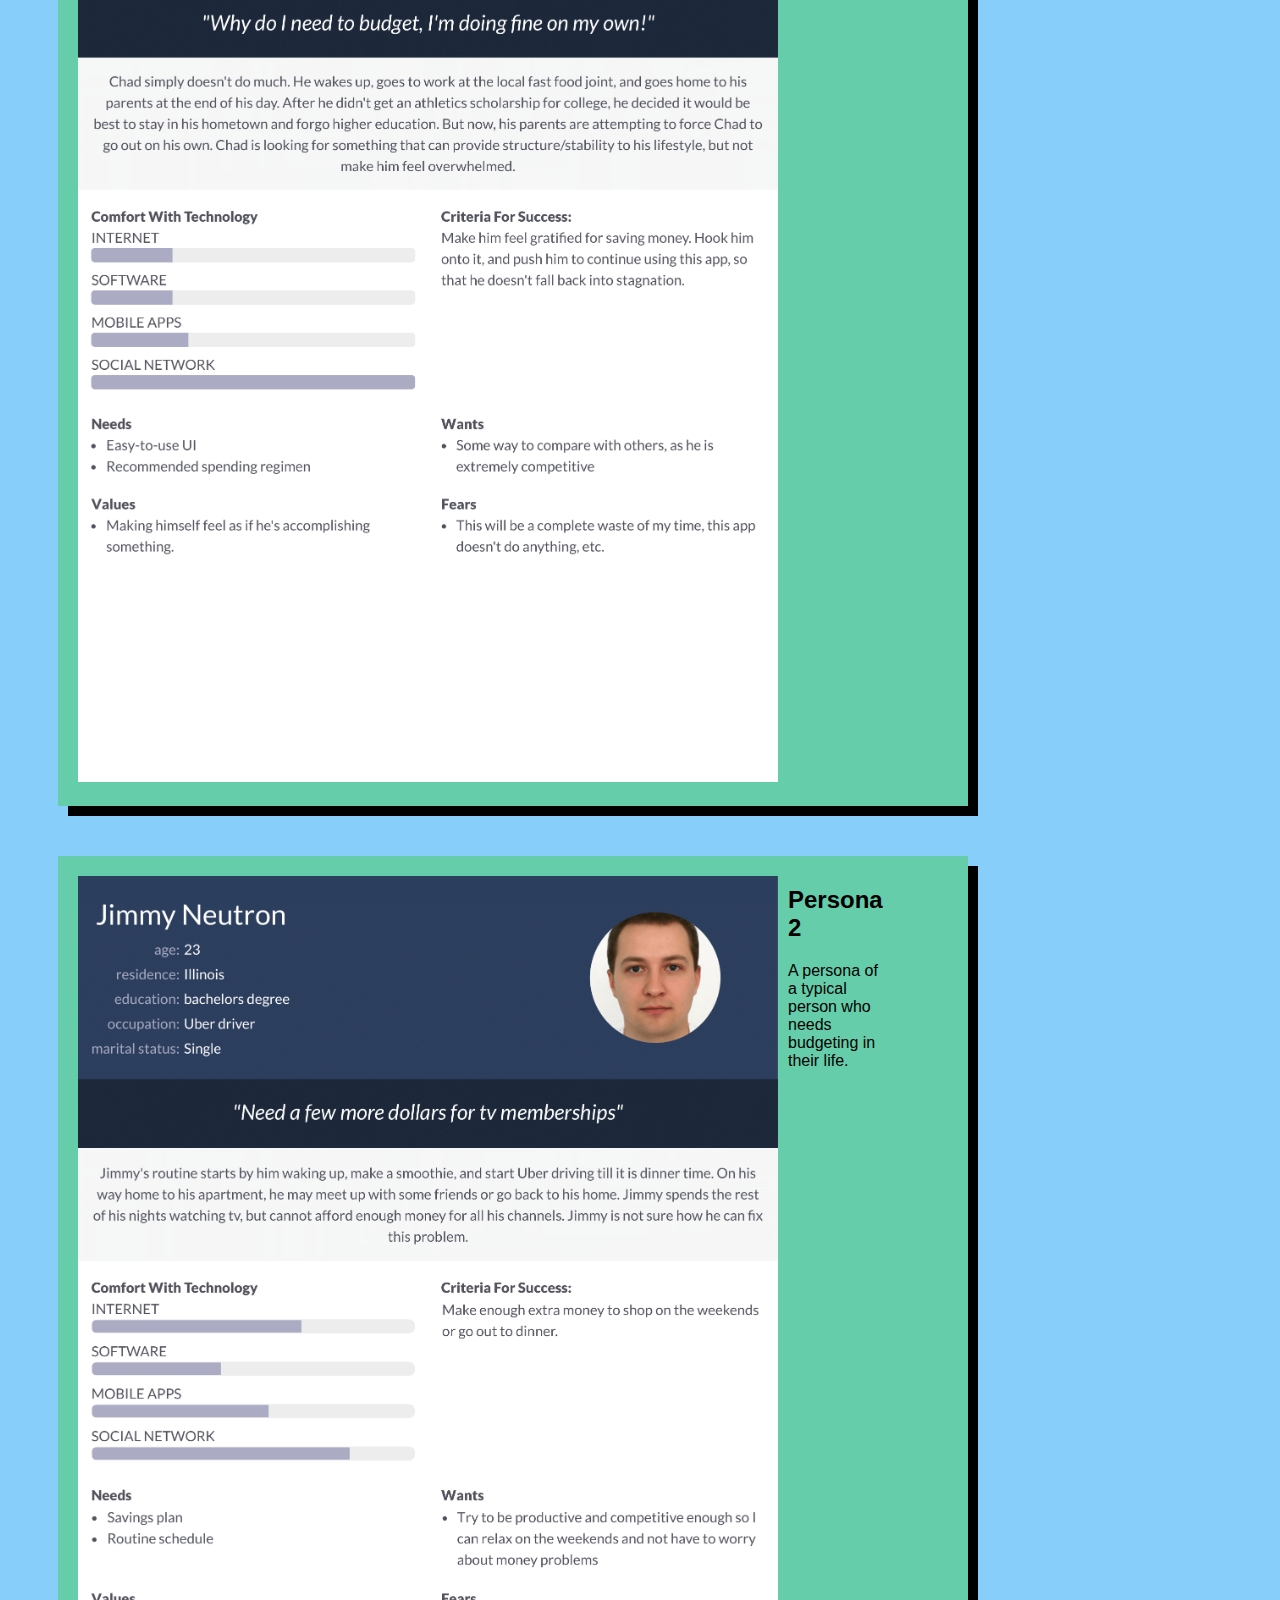
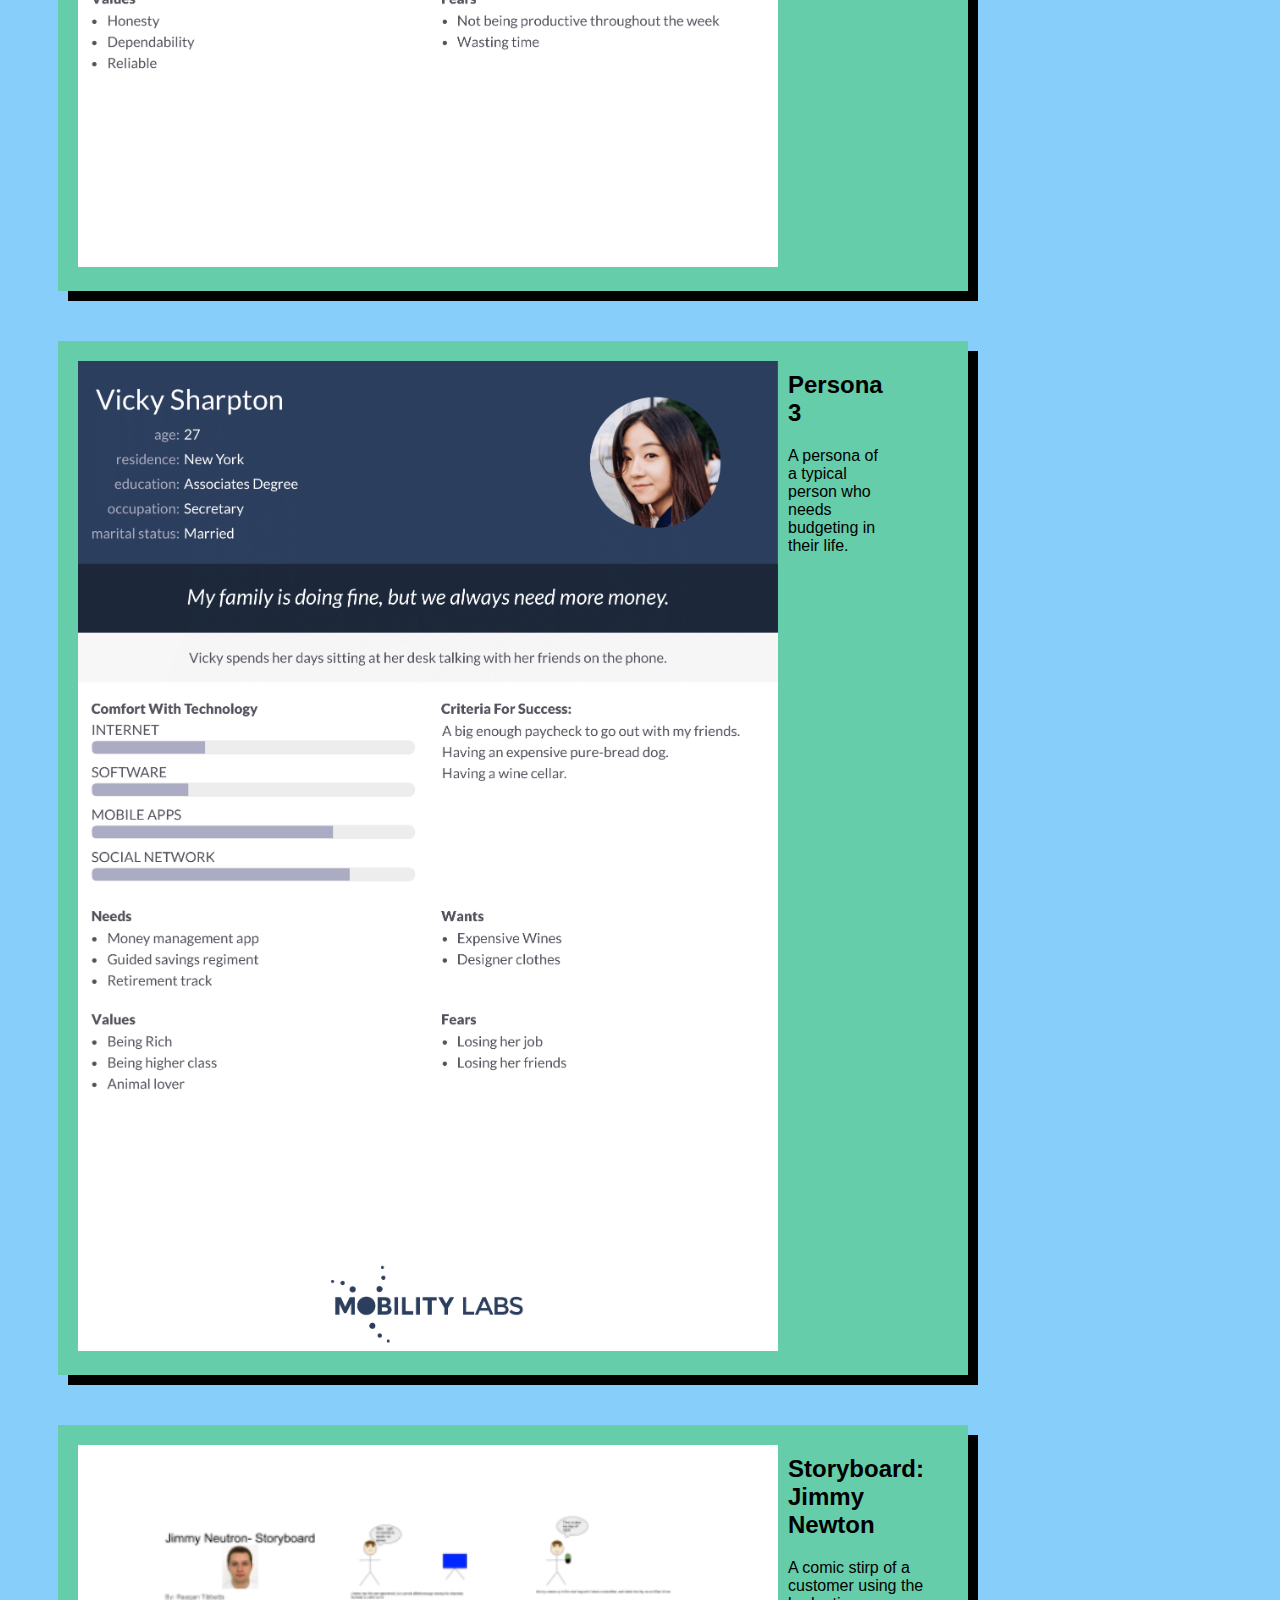
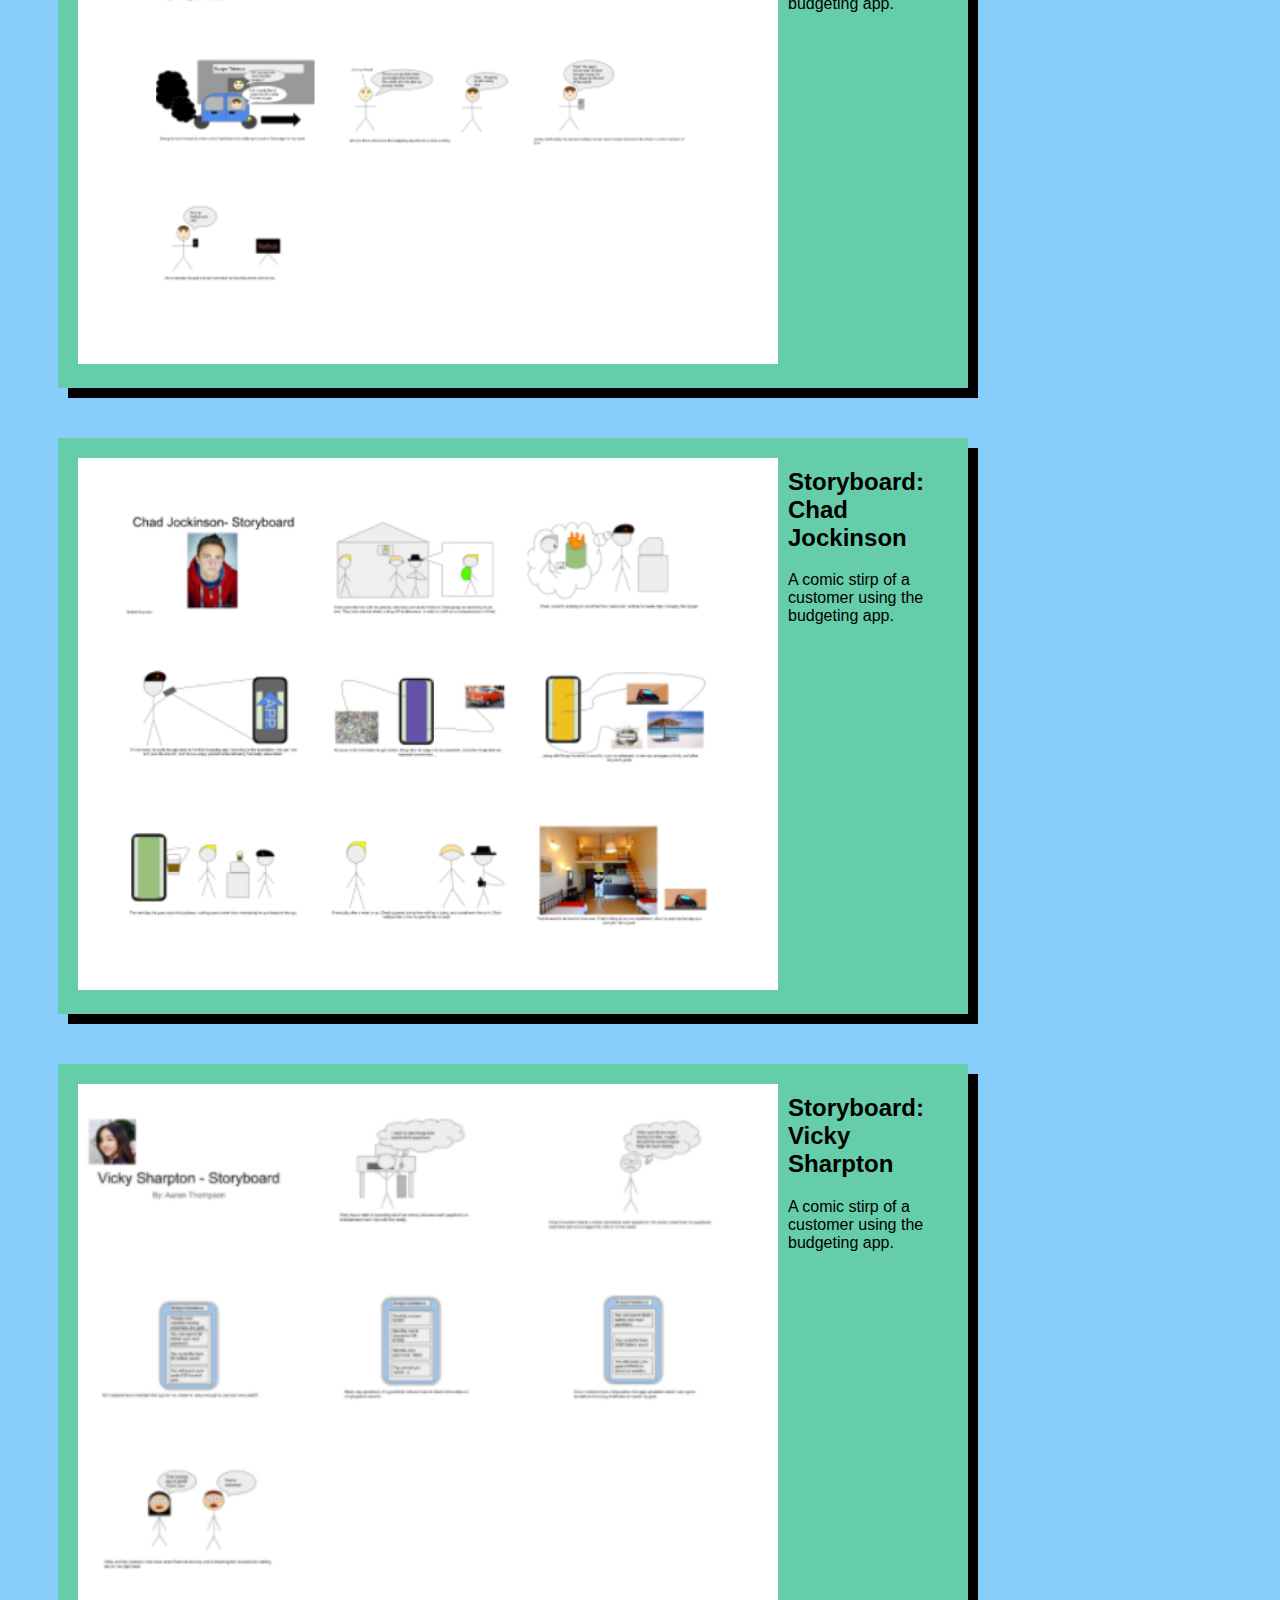
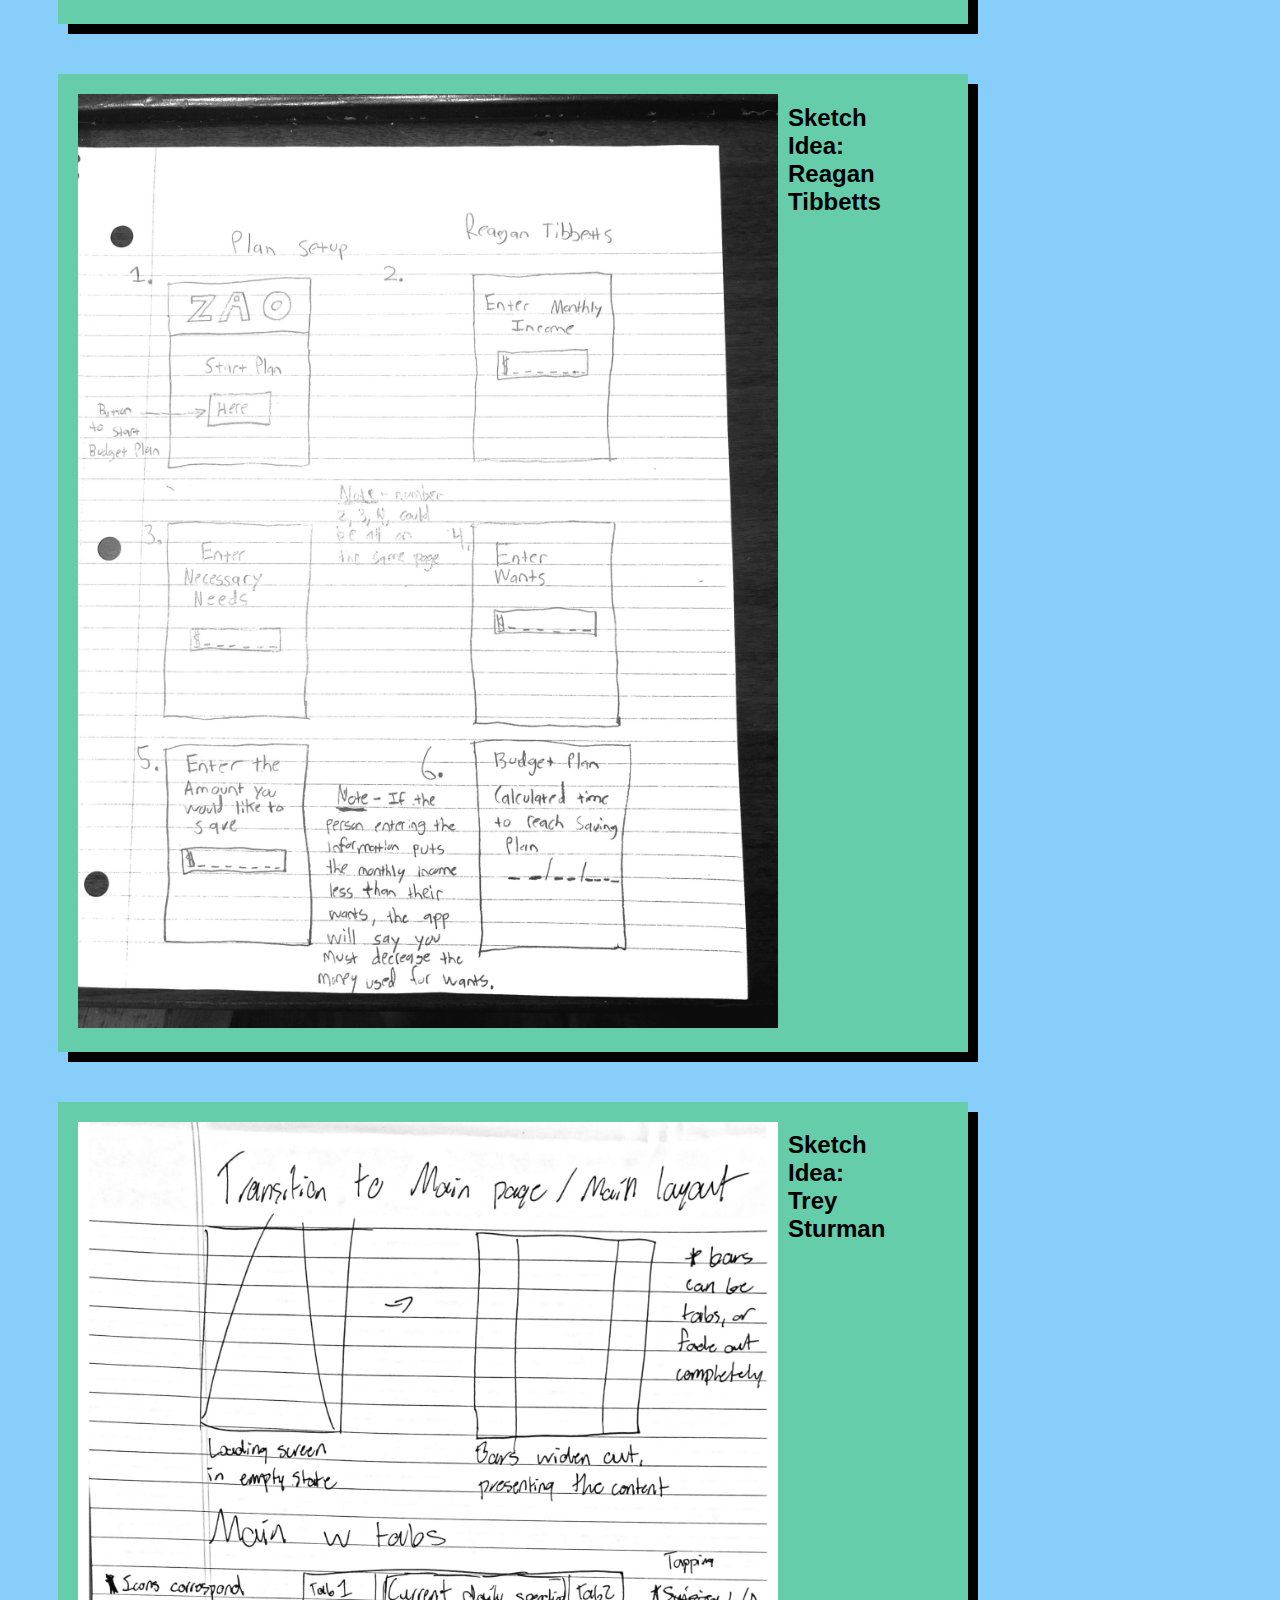
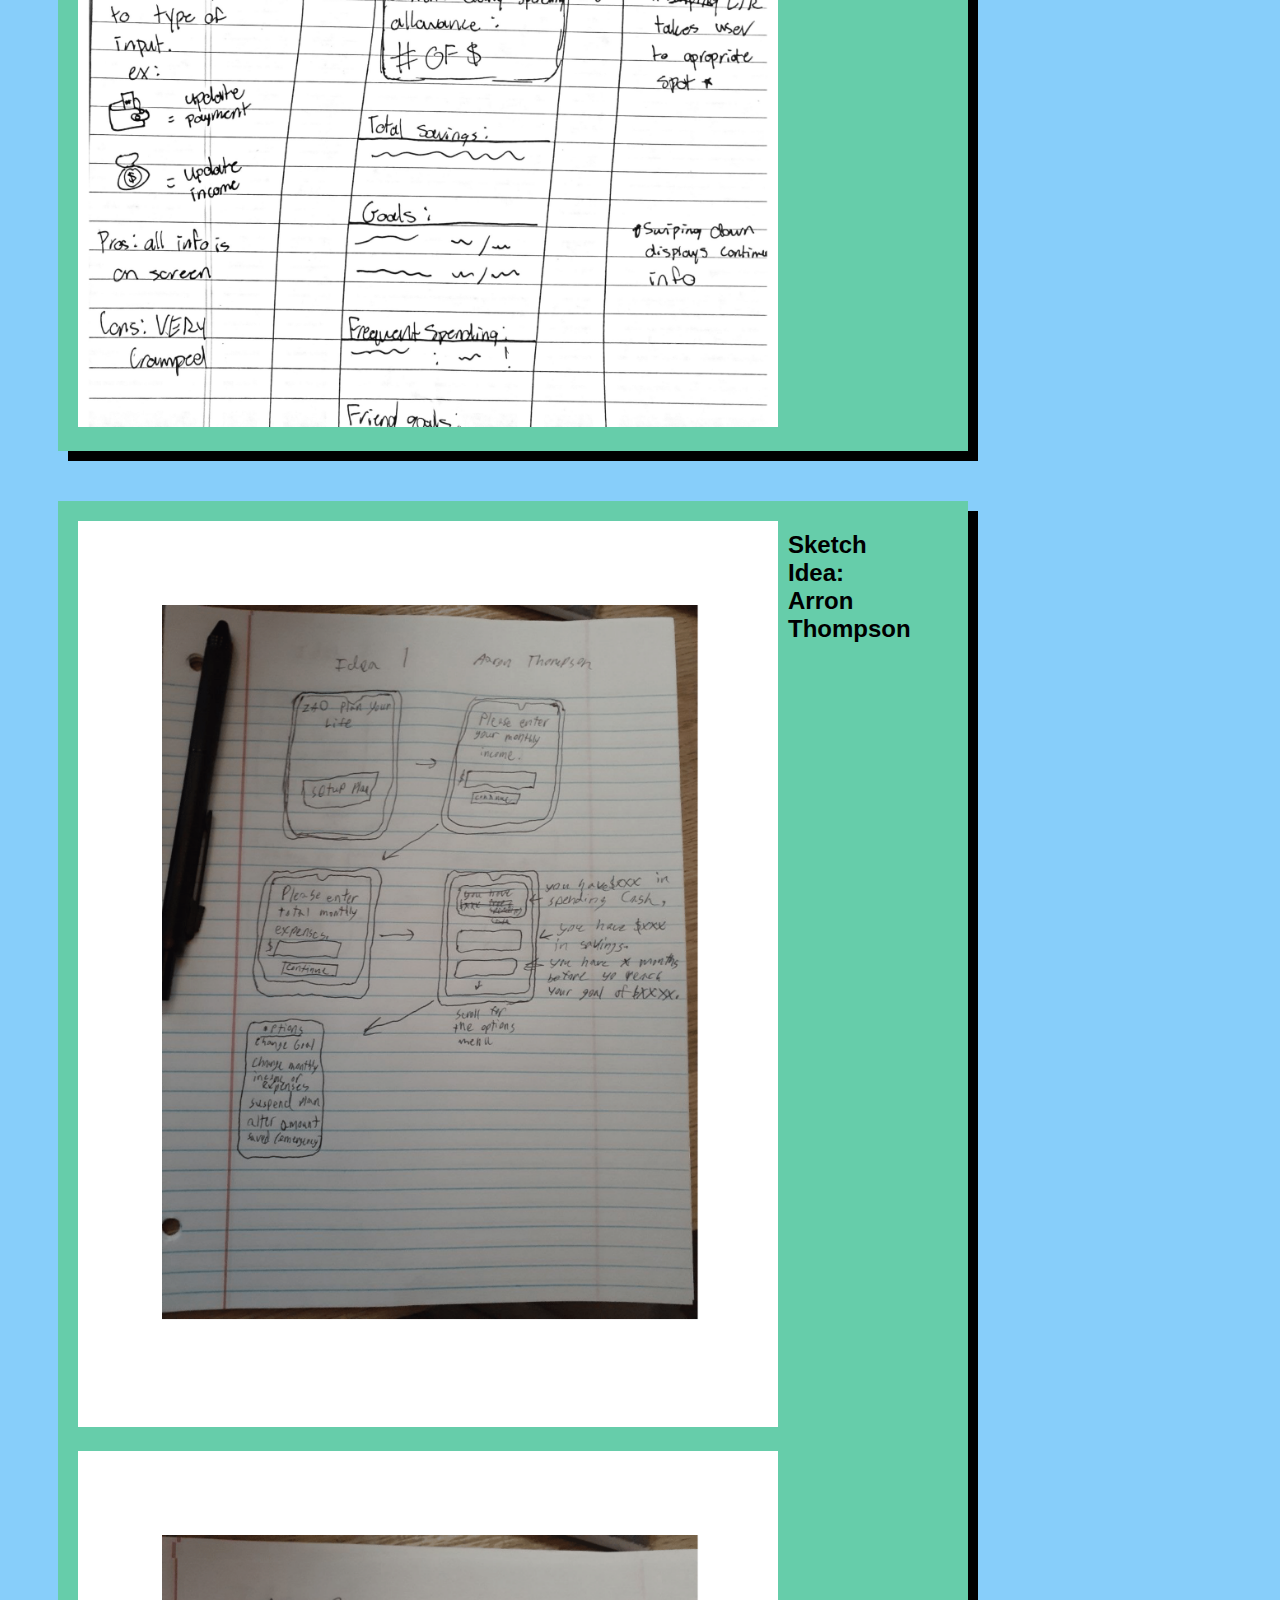
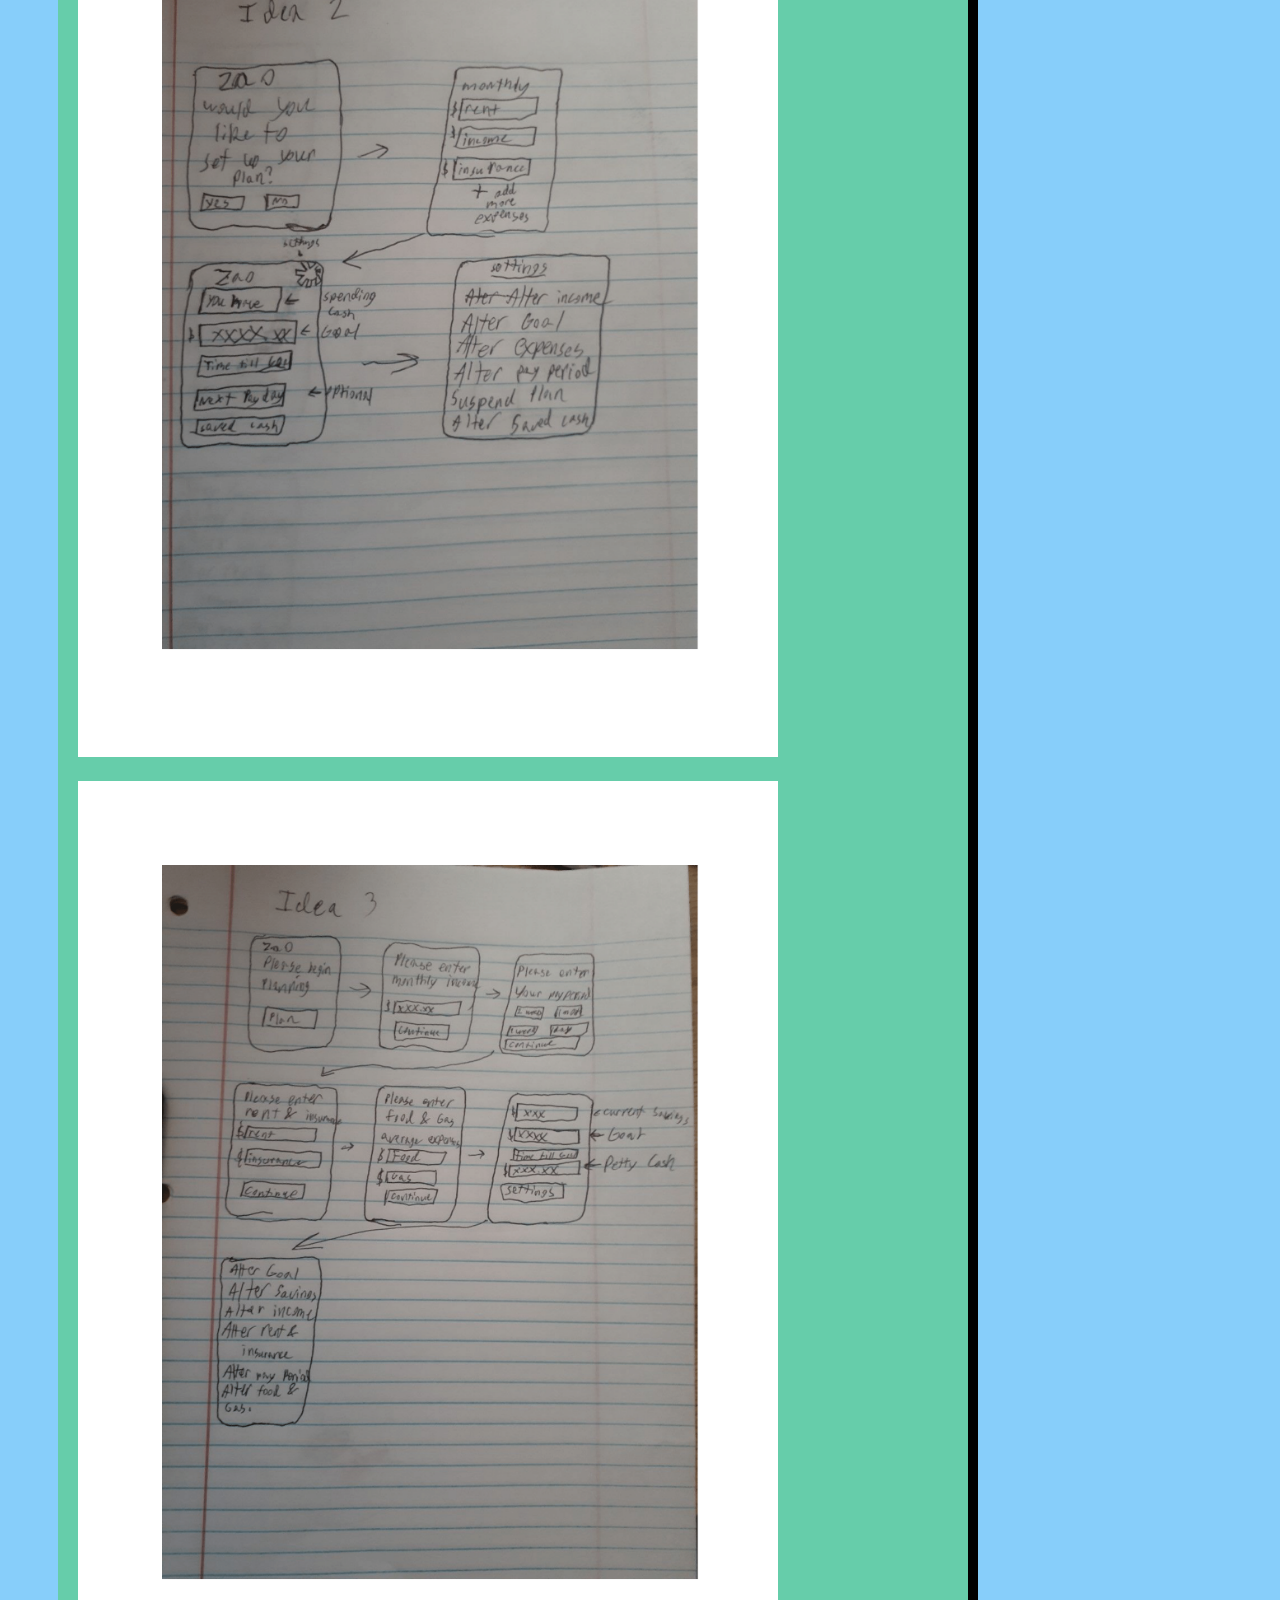
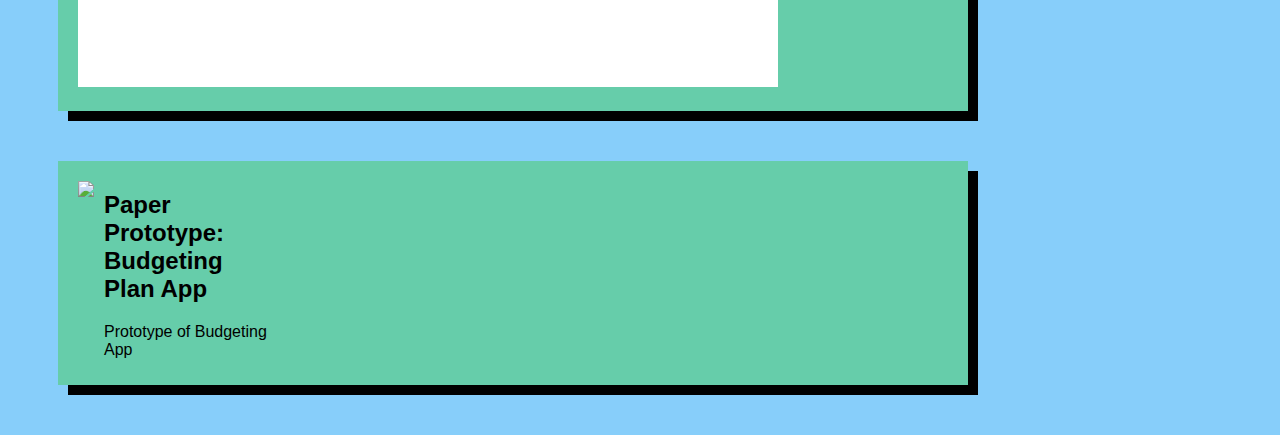
==== commit 7d9472f9: "Add files via upload" ====
--- a/index.html
+++ b/index.html
@@ -122,4 +122,15 @@
                 </p>
                 
             </section>
+        </section>
+        <!-- Paper Prototype -->
+        <section class="assignment">
+            <a href="https://youtu.be/4jvsx7hvAAg"><img src="images/Paper Prototype.png">
+            <section class="ass-details">
+                <a href="https://youtu.be/4jvsx7hvAAg"><h2>Paper Prototype: Budgeting Plan App</h2></a>
+                <p>
+                    Prototype of Budgeting App
+                </p>
+                
+            </section>
         </section>--- a/styles.css
+++ b/styles.css
@@ -29,4 +29,7 @@
 }
 .assignment a:hover {
     color: black;
+}
+.assignment {
+    display:flex;
 }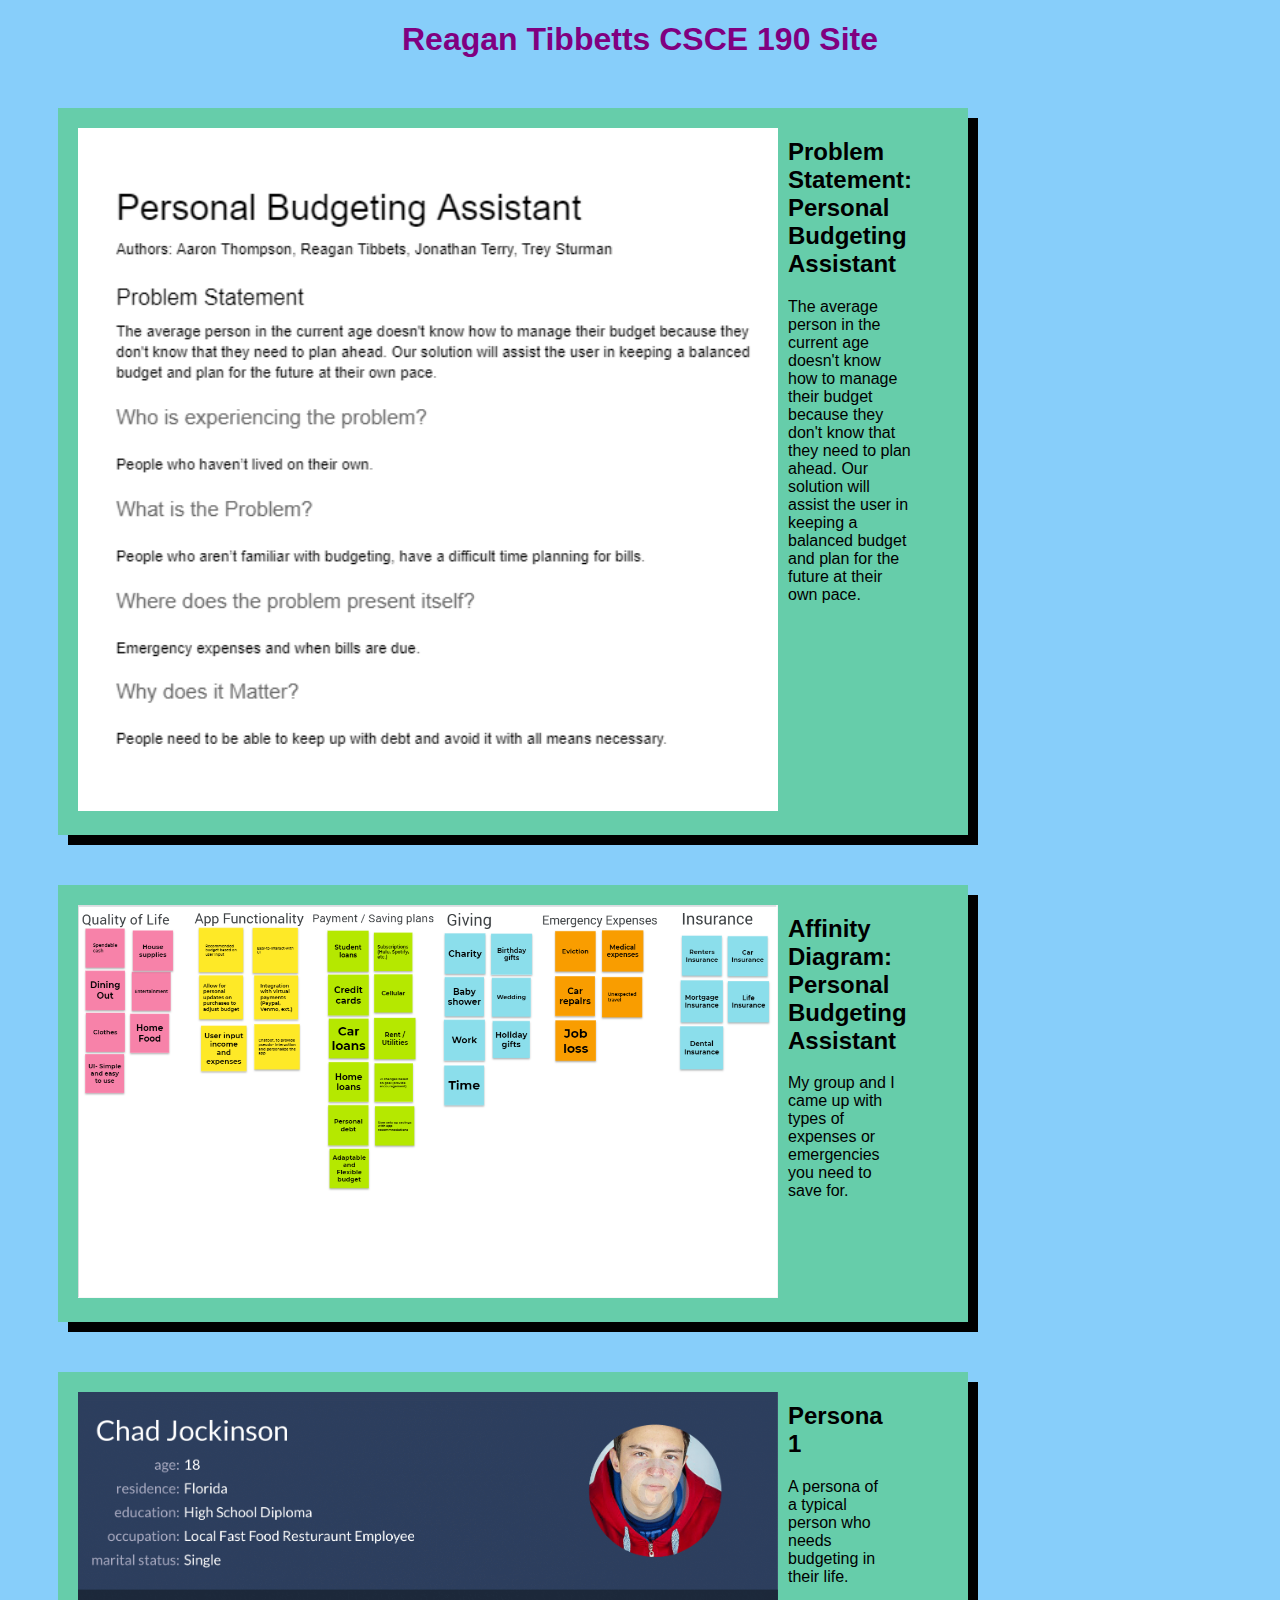
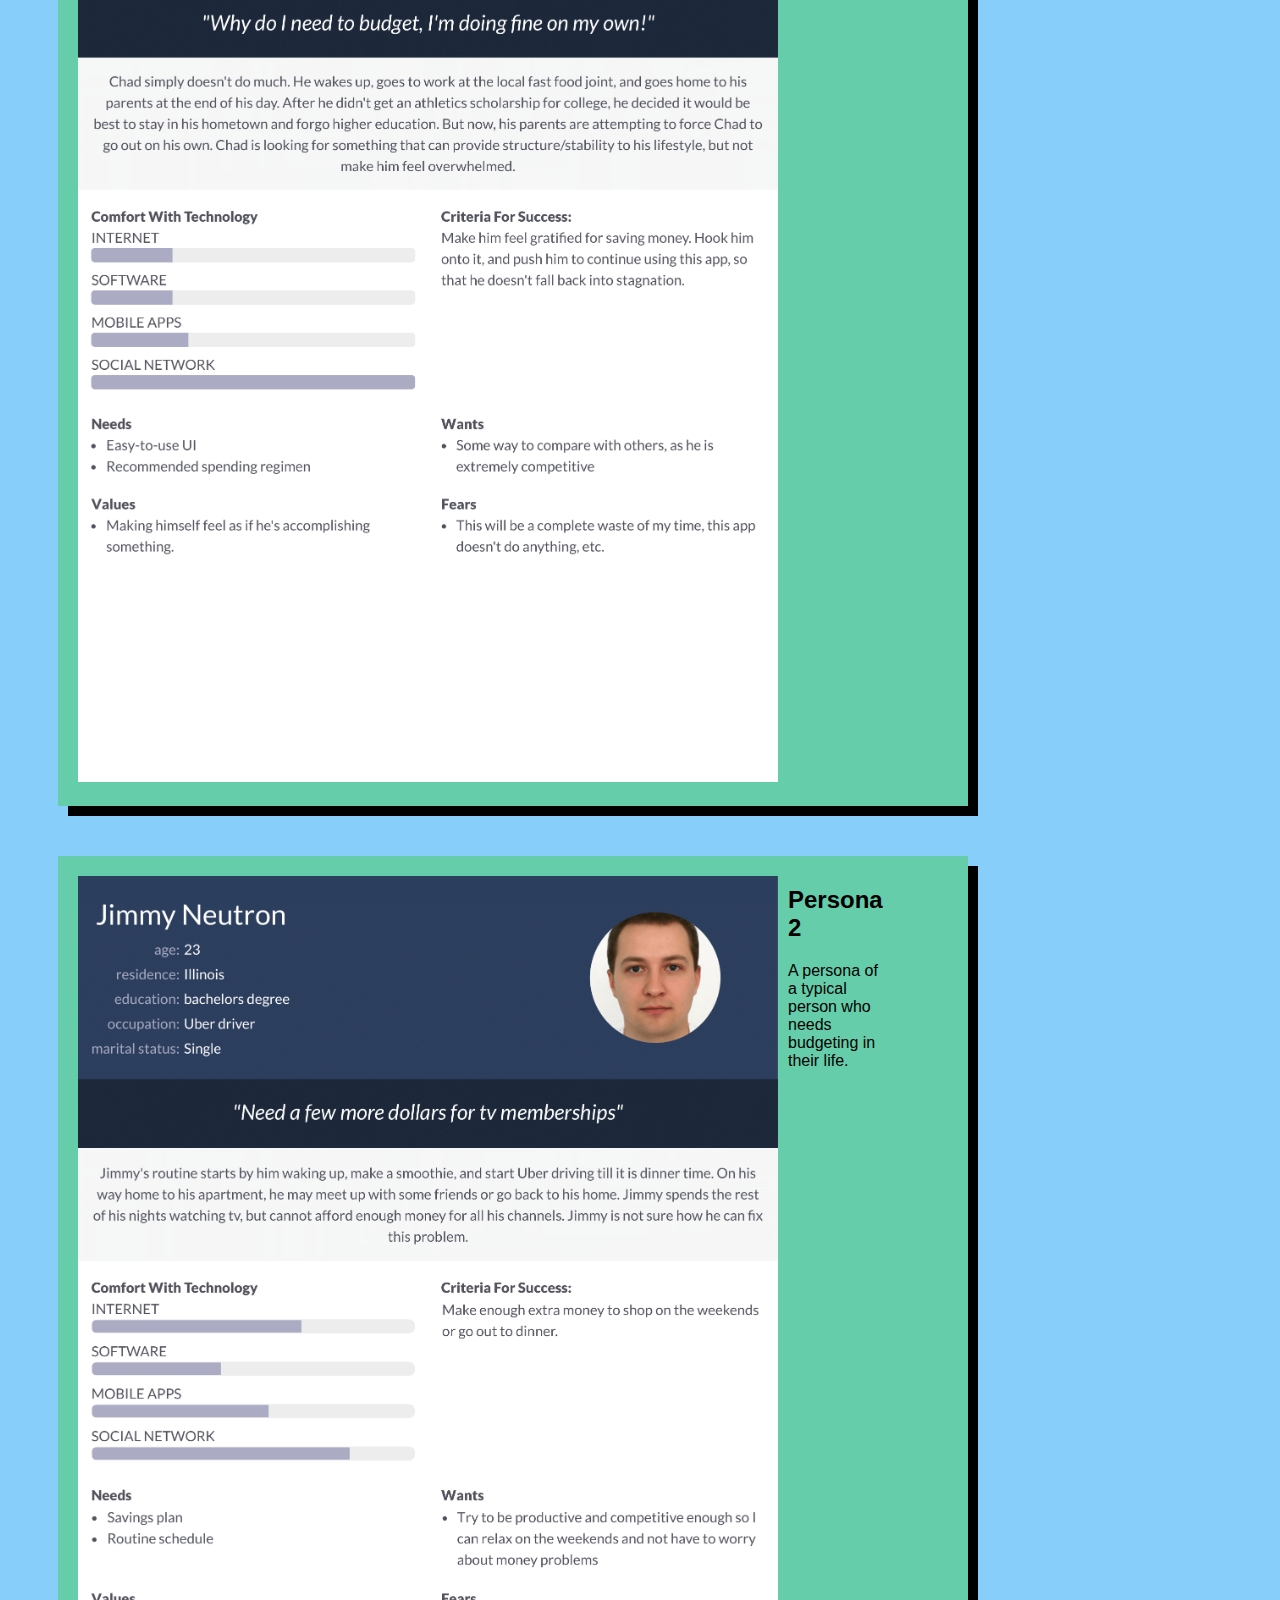
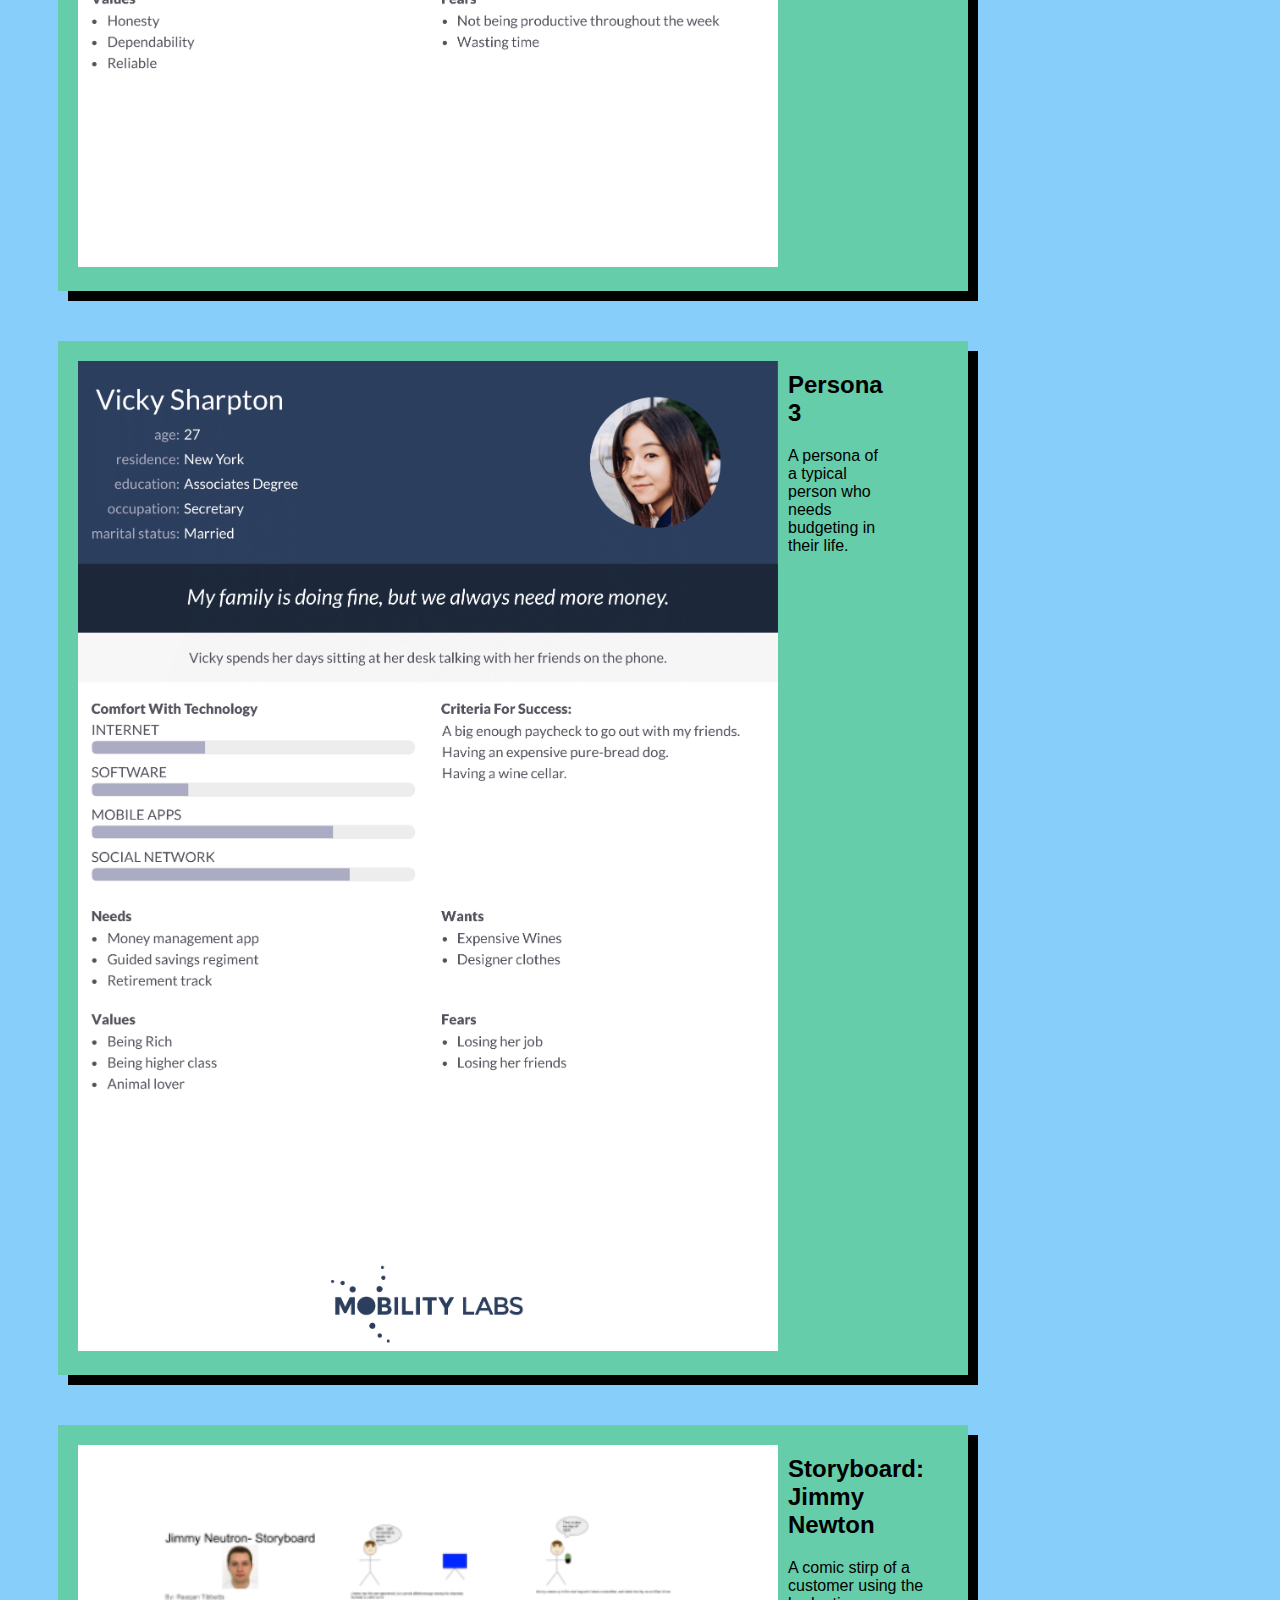
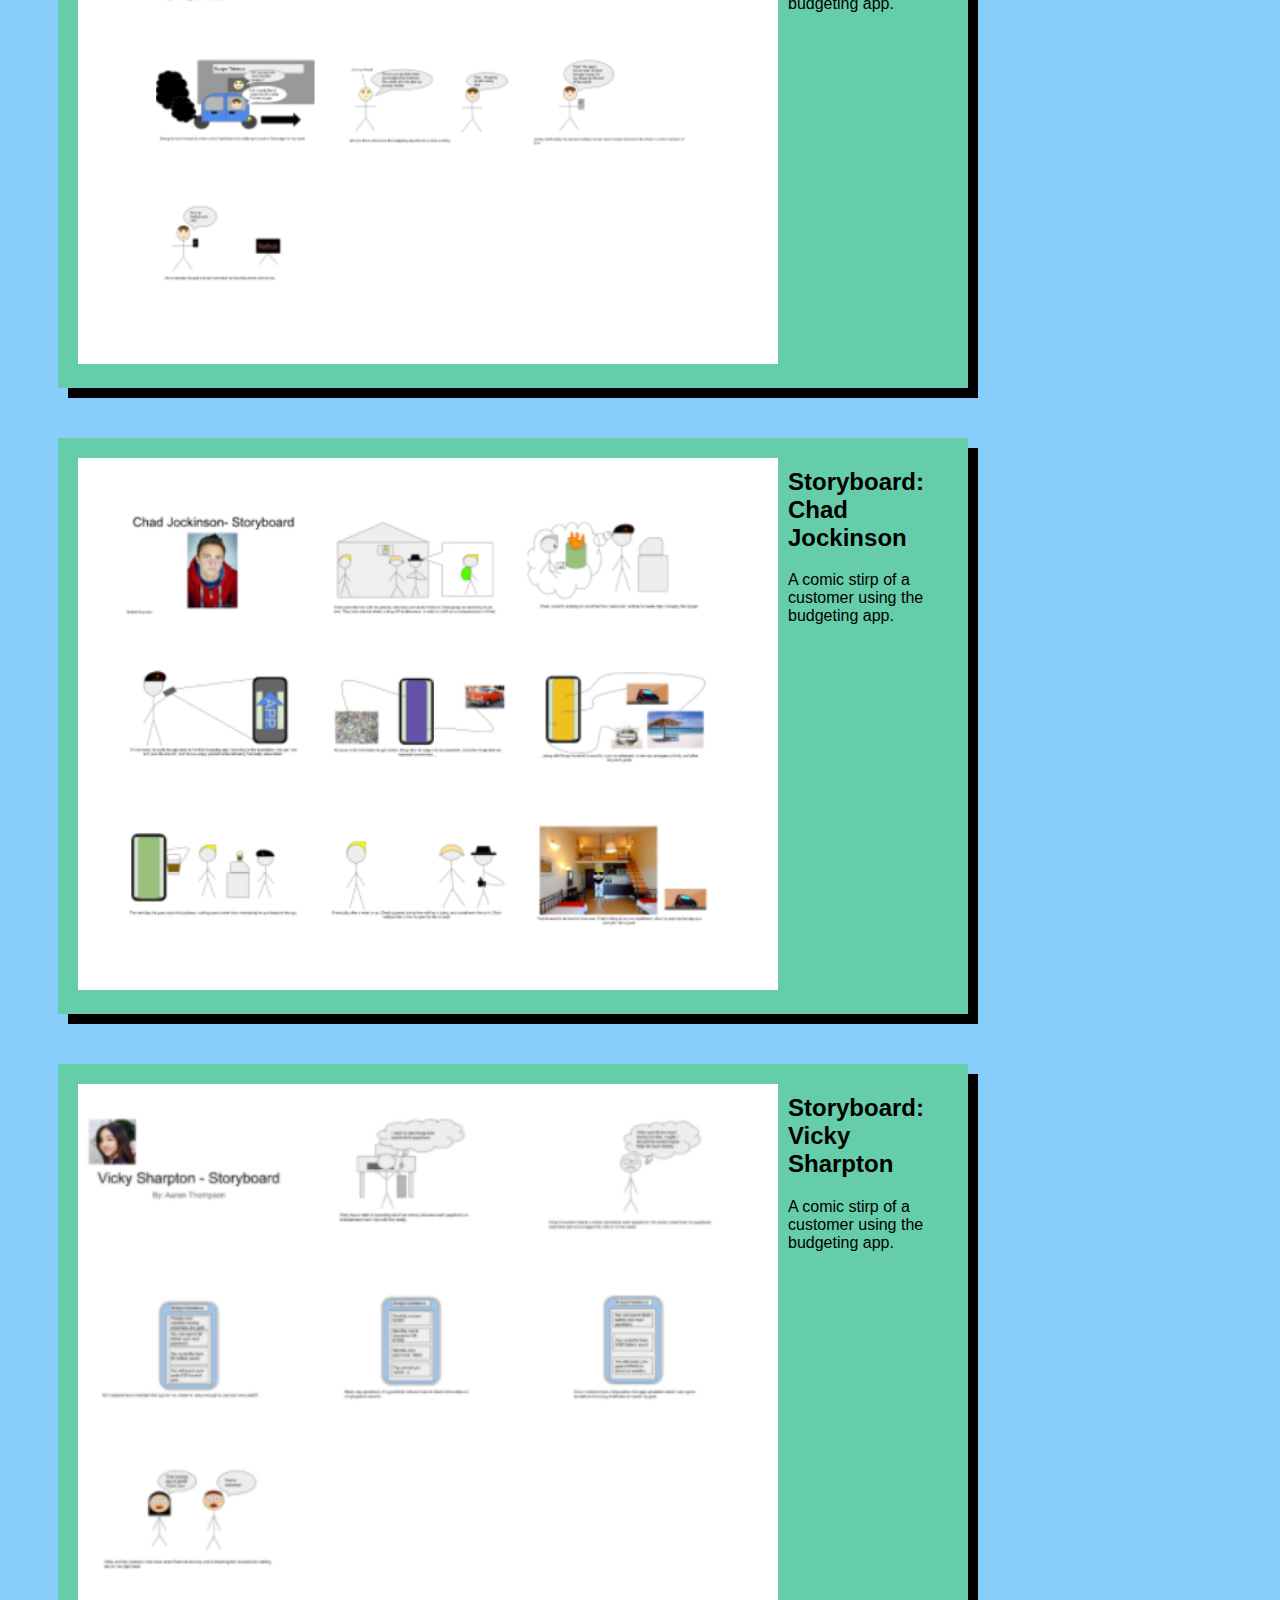
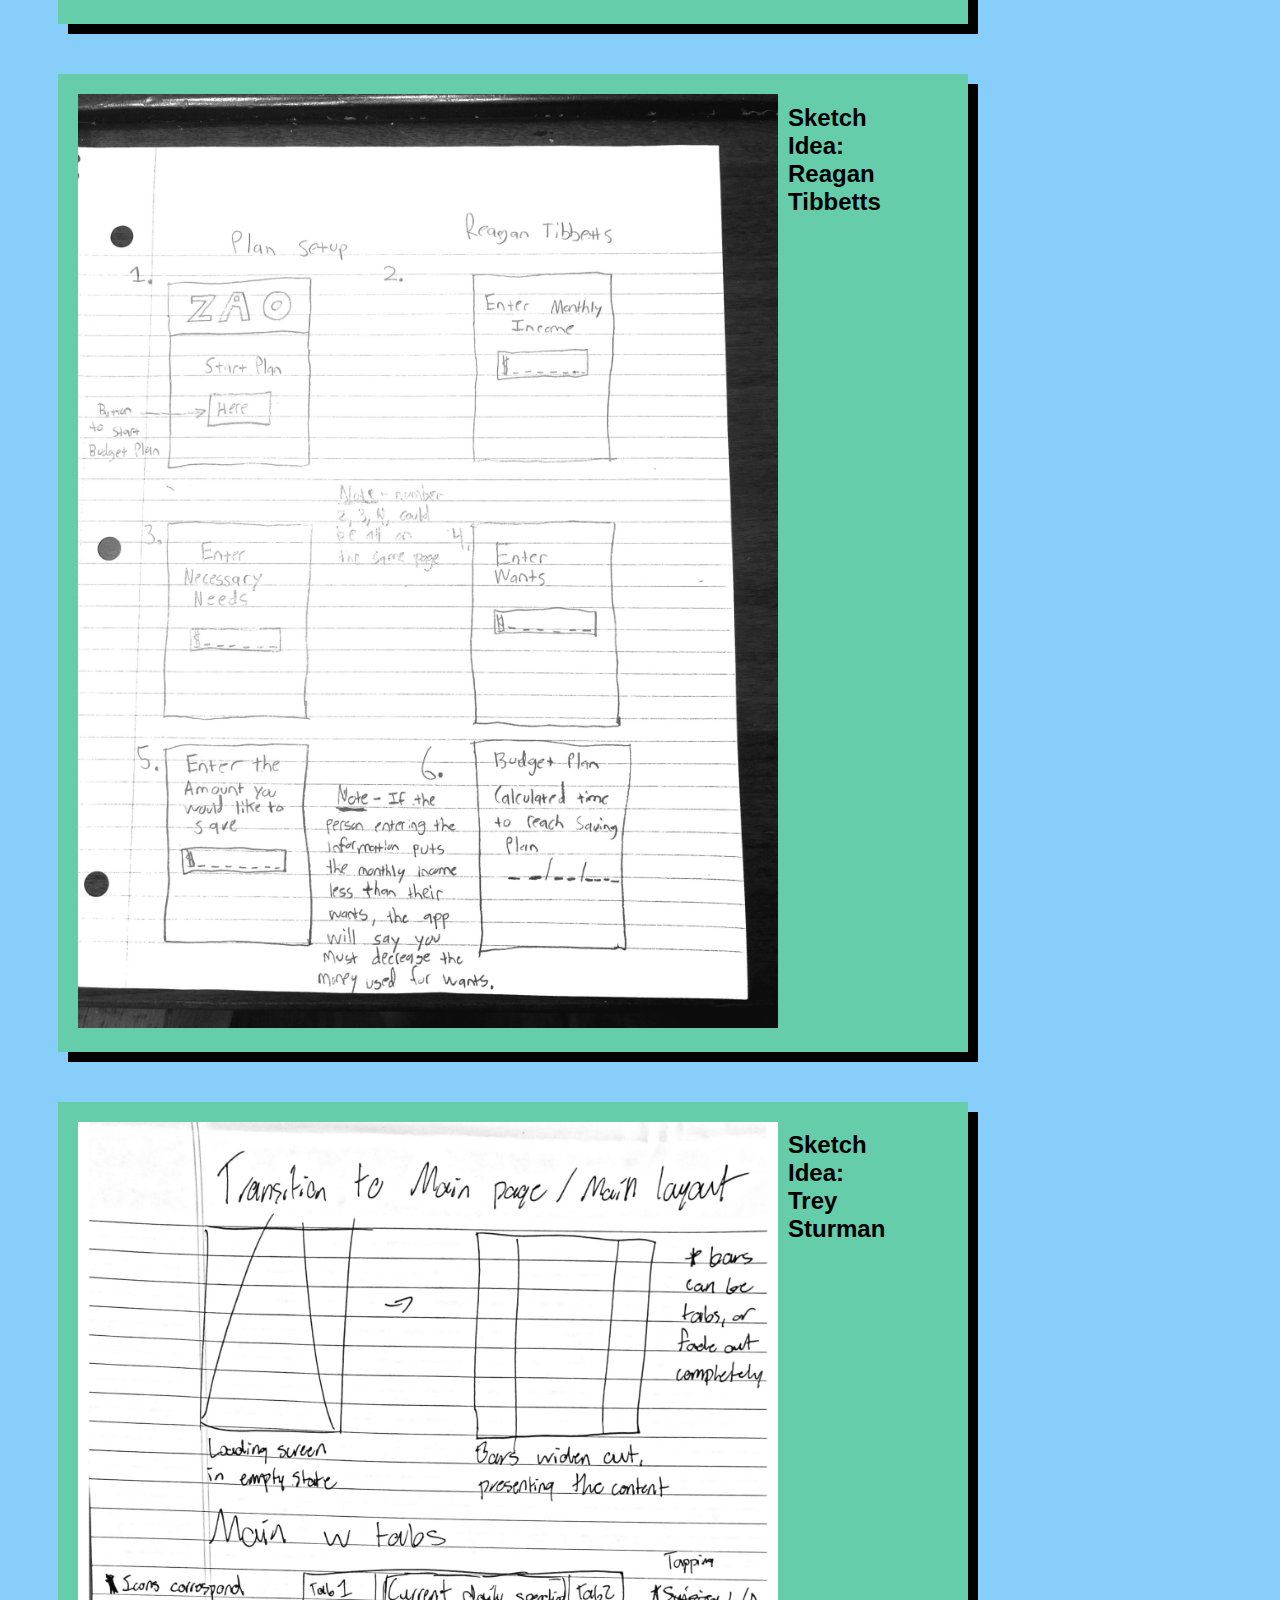
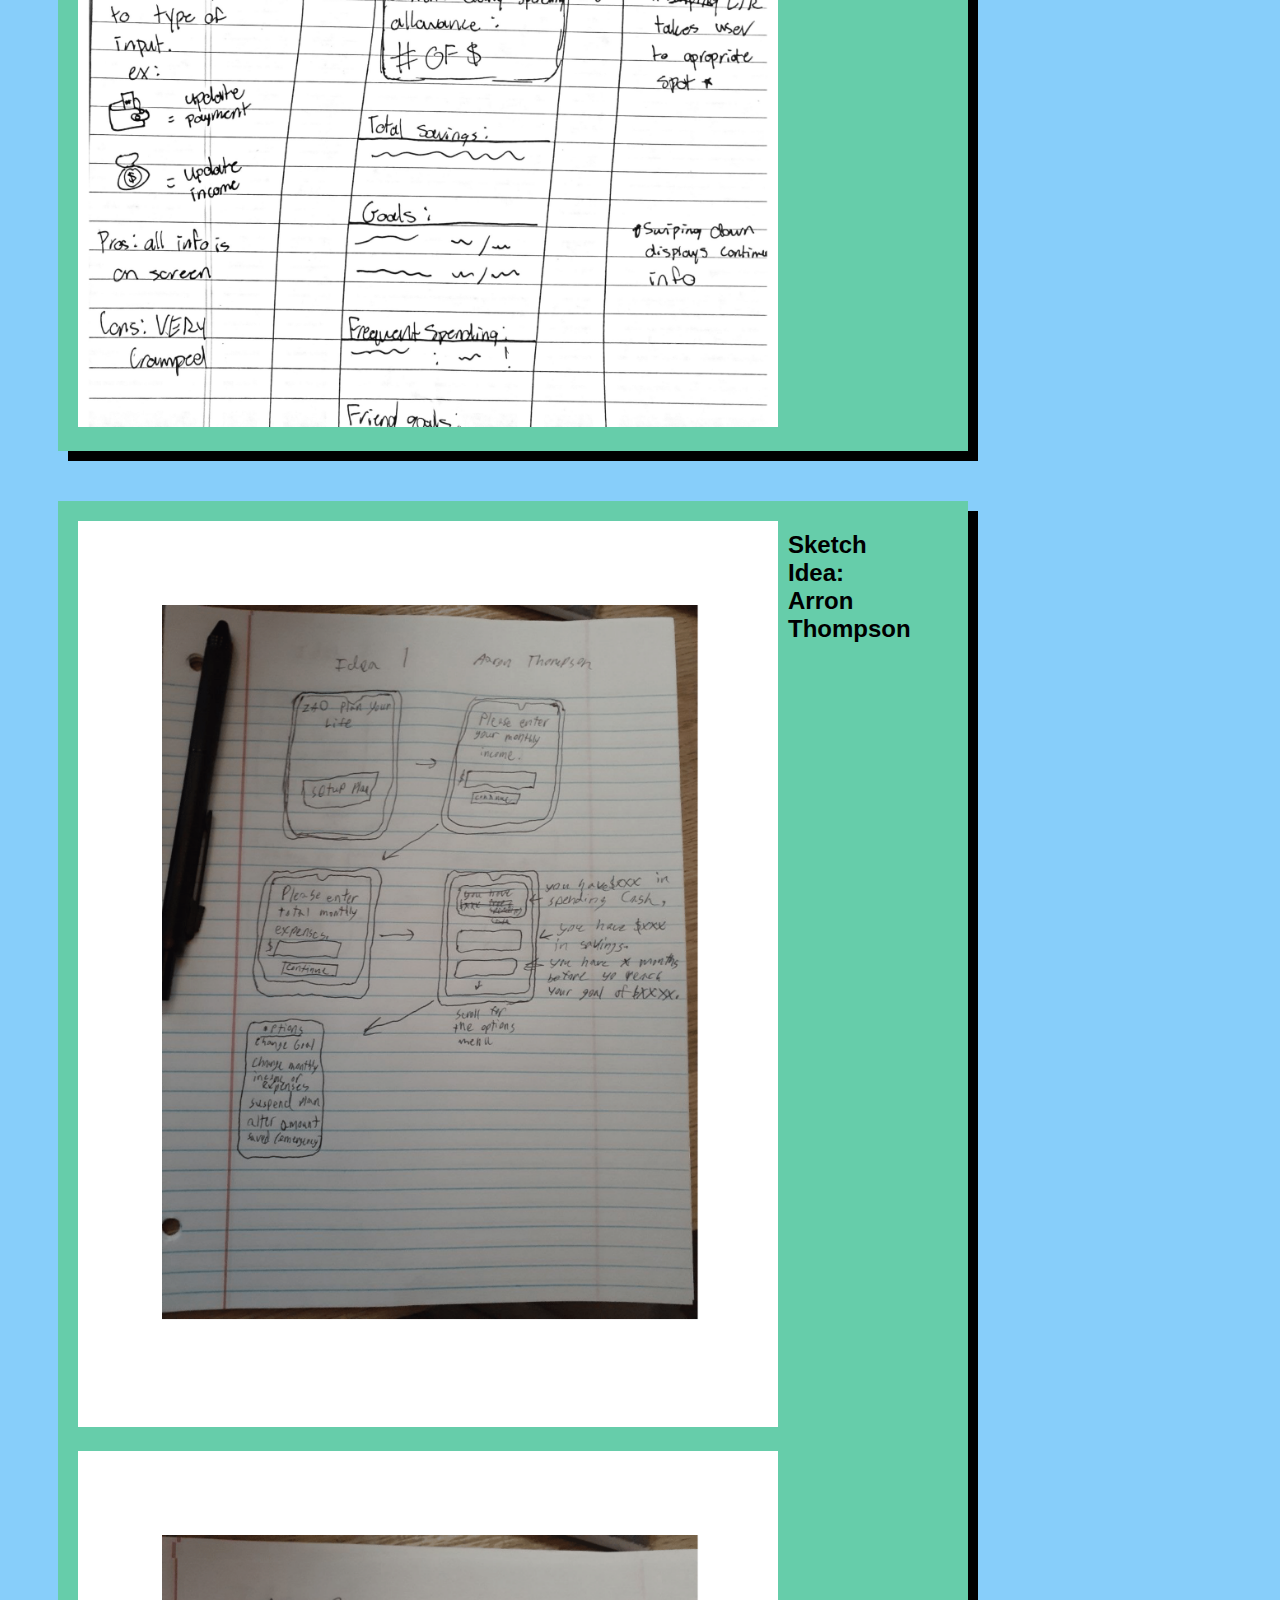
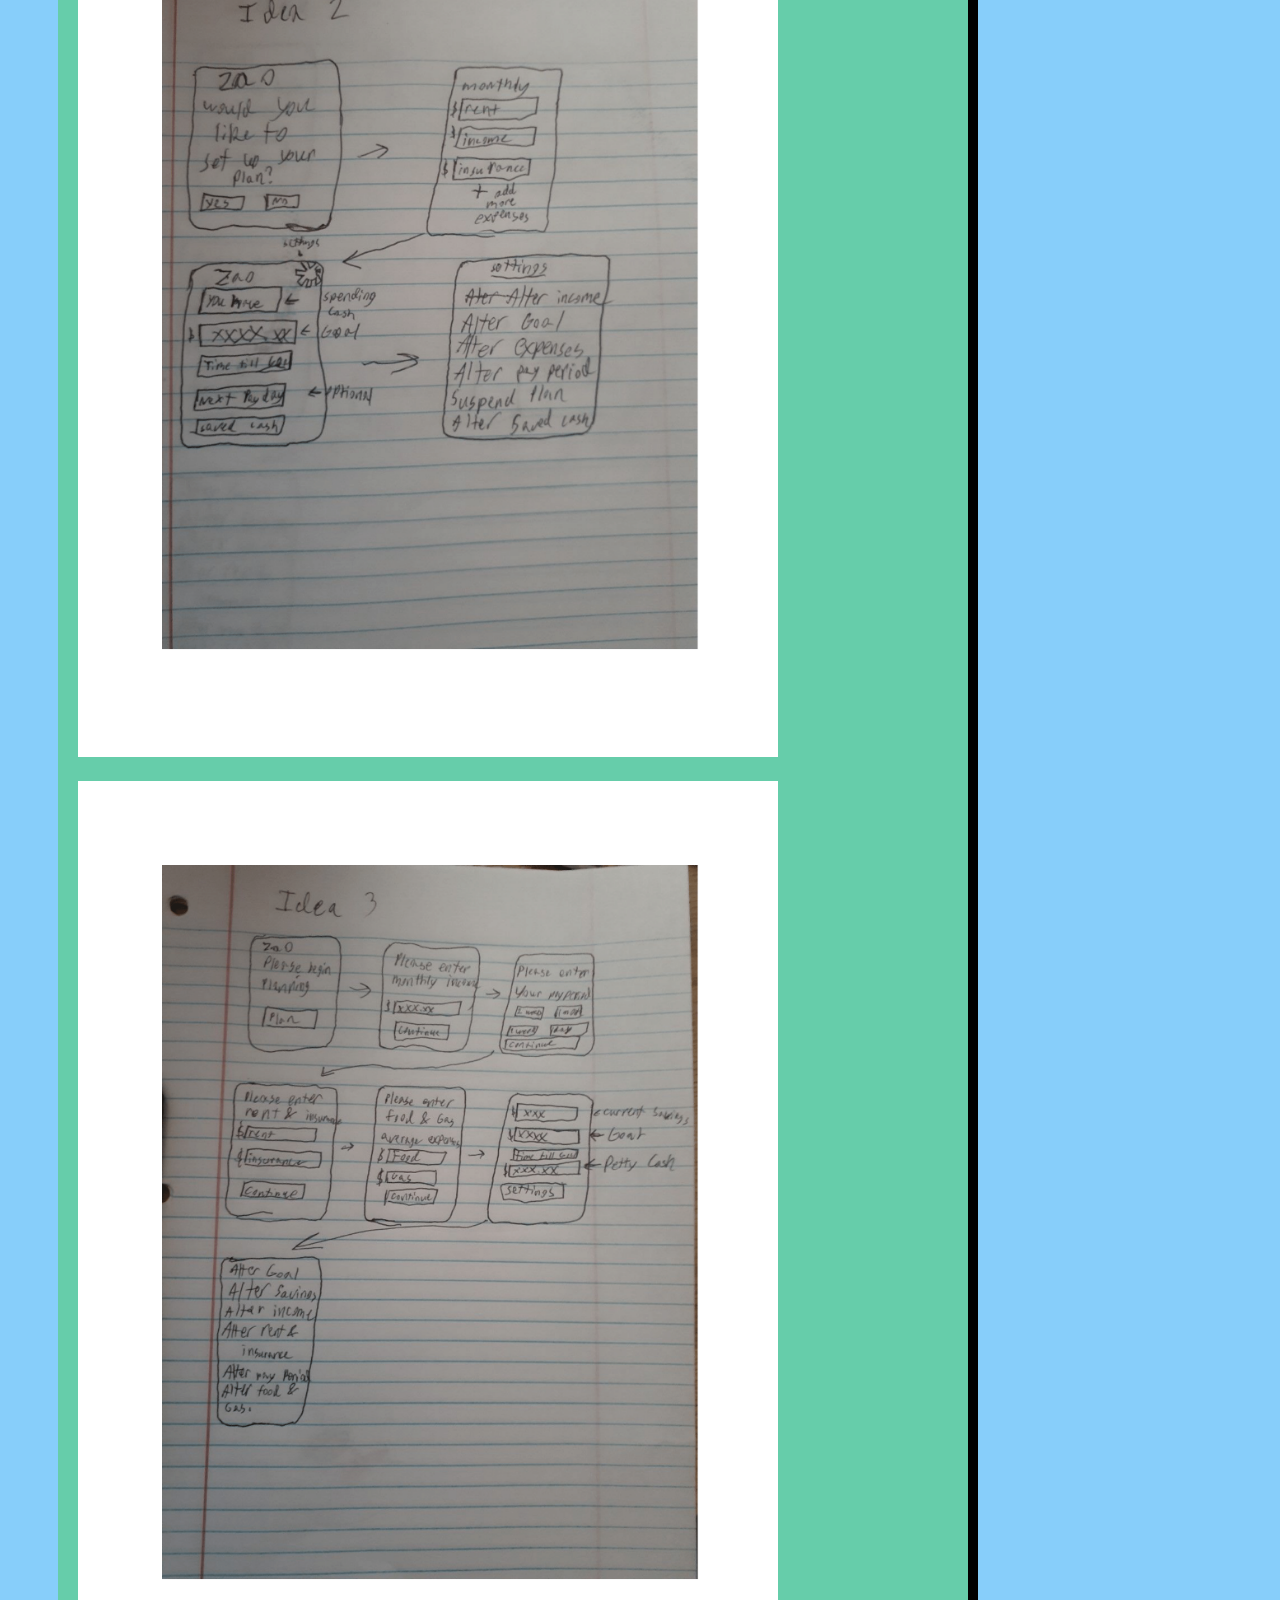
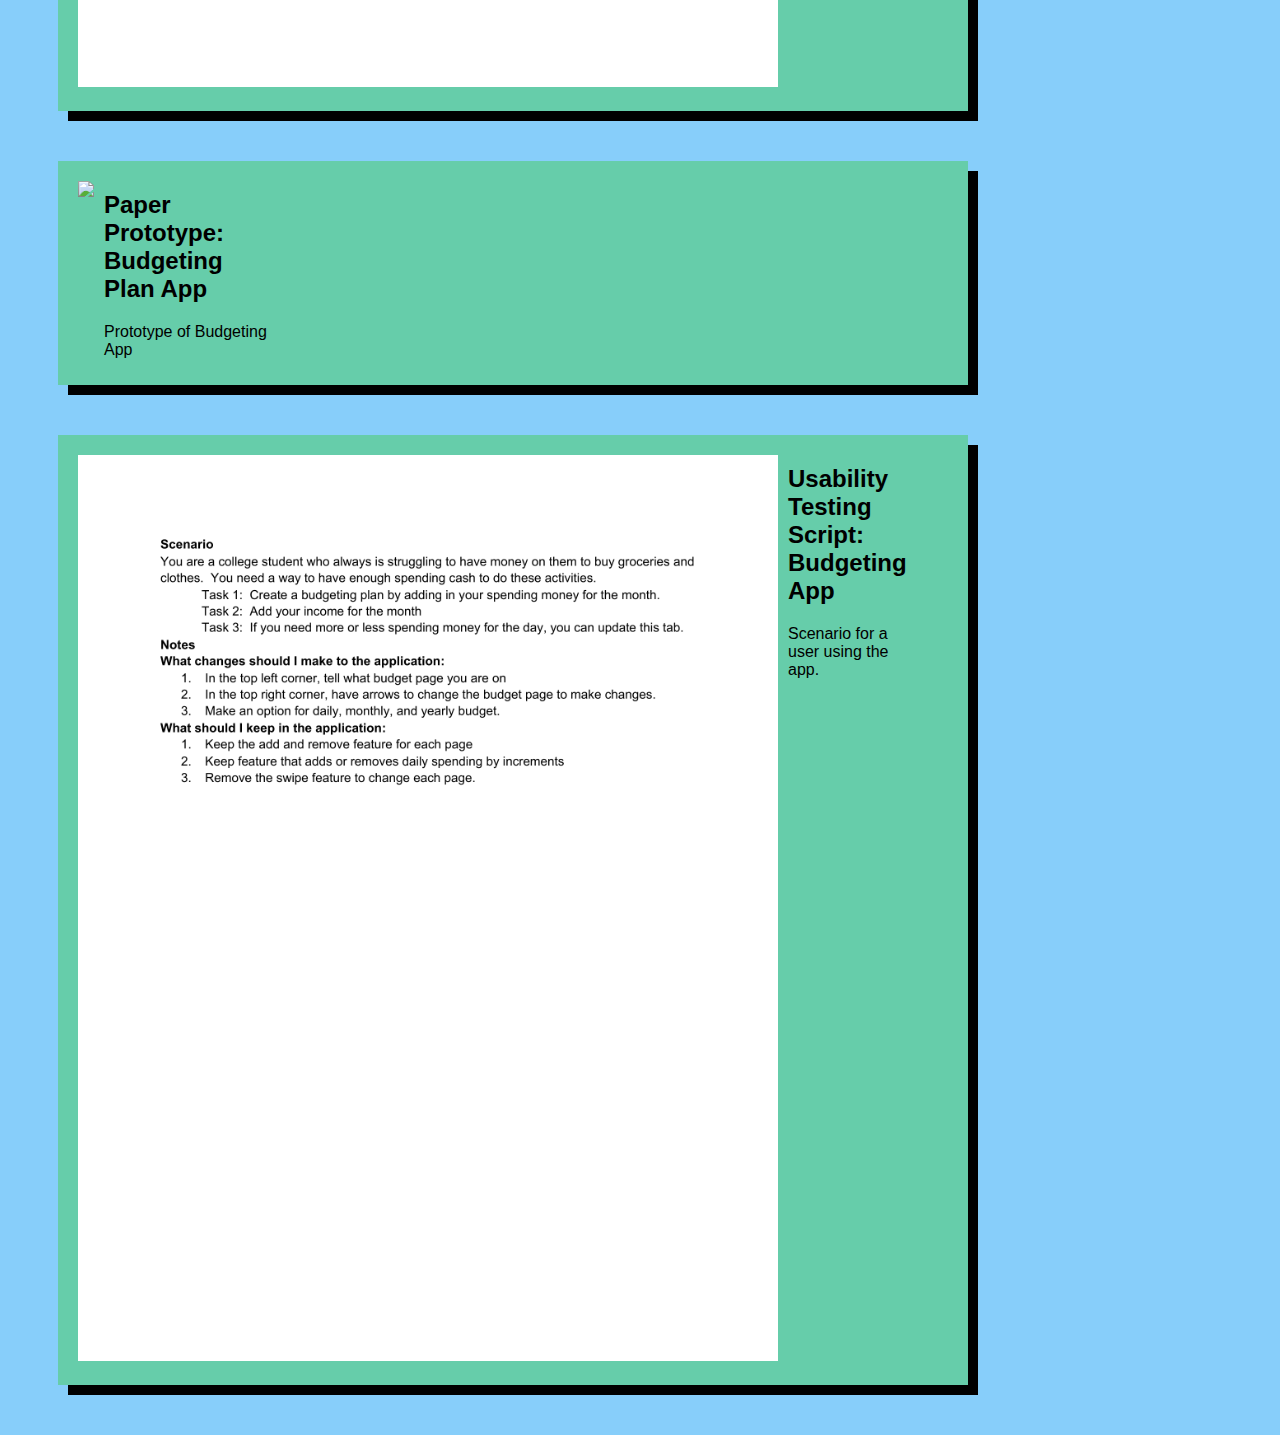
==== commit 30f7f362: "Add files via upload" ====
--- a/index.html
+++ b/index.html
@@ -133,4 +133,15 @@
                 </p>
                 
             </section>
+        </section>
+        <!-- Paper Prototype -->
+        <section class="assignment">
+            <a href="files/Usability Testing Script.pdf"><img src="images/Usability Testing Script-1.png">
+            <section class="ass-details">
+                <a href="files/Usability Testing Script.pdf"><h2>Usability Testing Script: Budgeting App</h2></a>
+                <p>
+                    Scenario for a user using the app.
+                </p>
+                
+            </section>
         </section>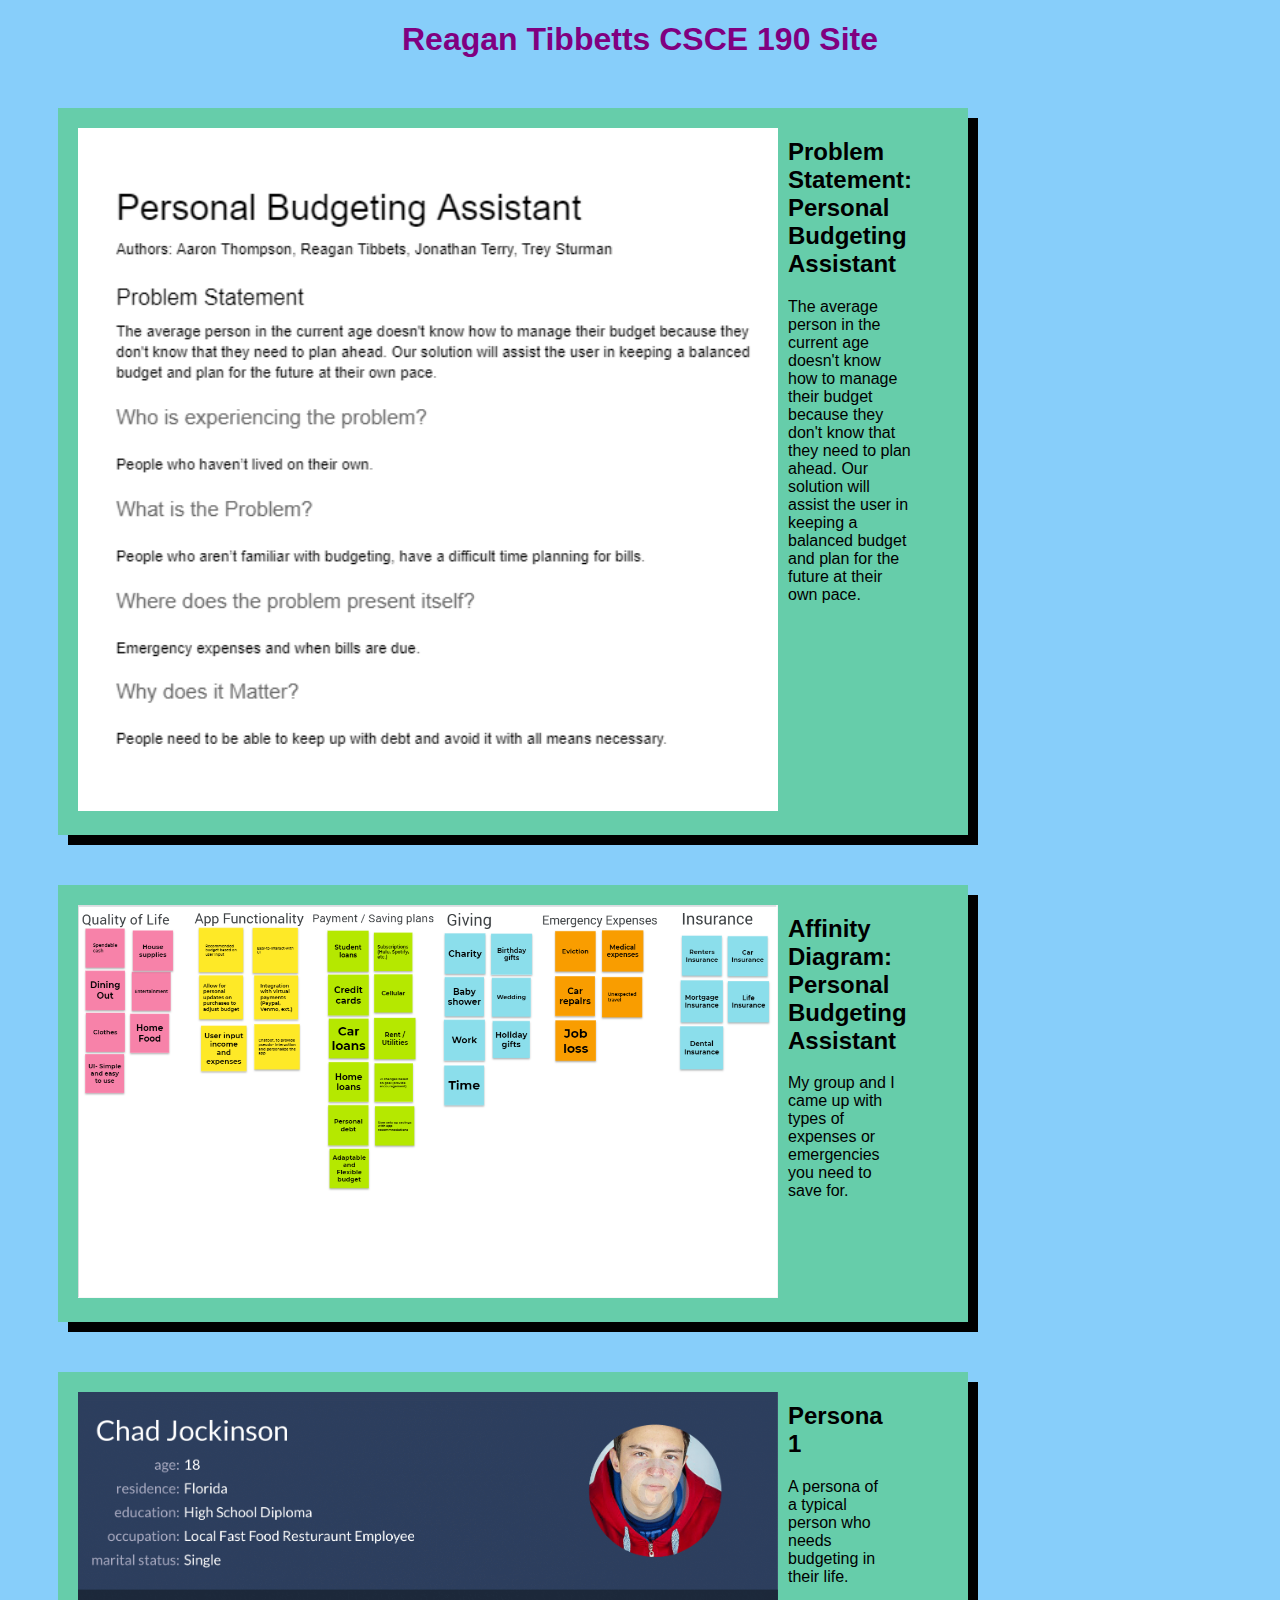
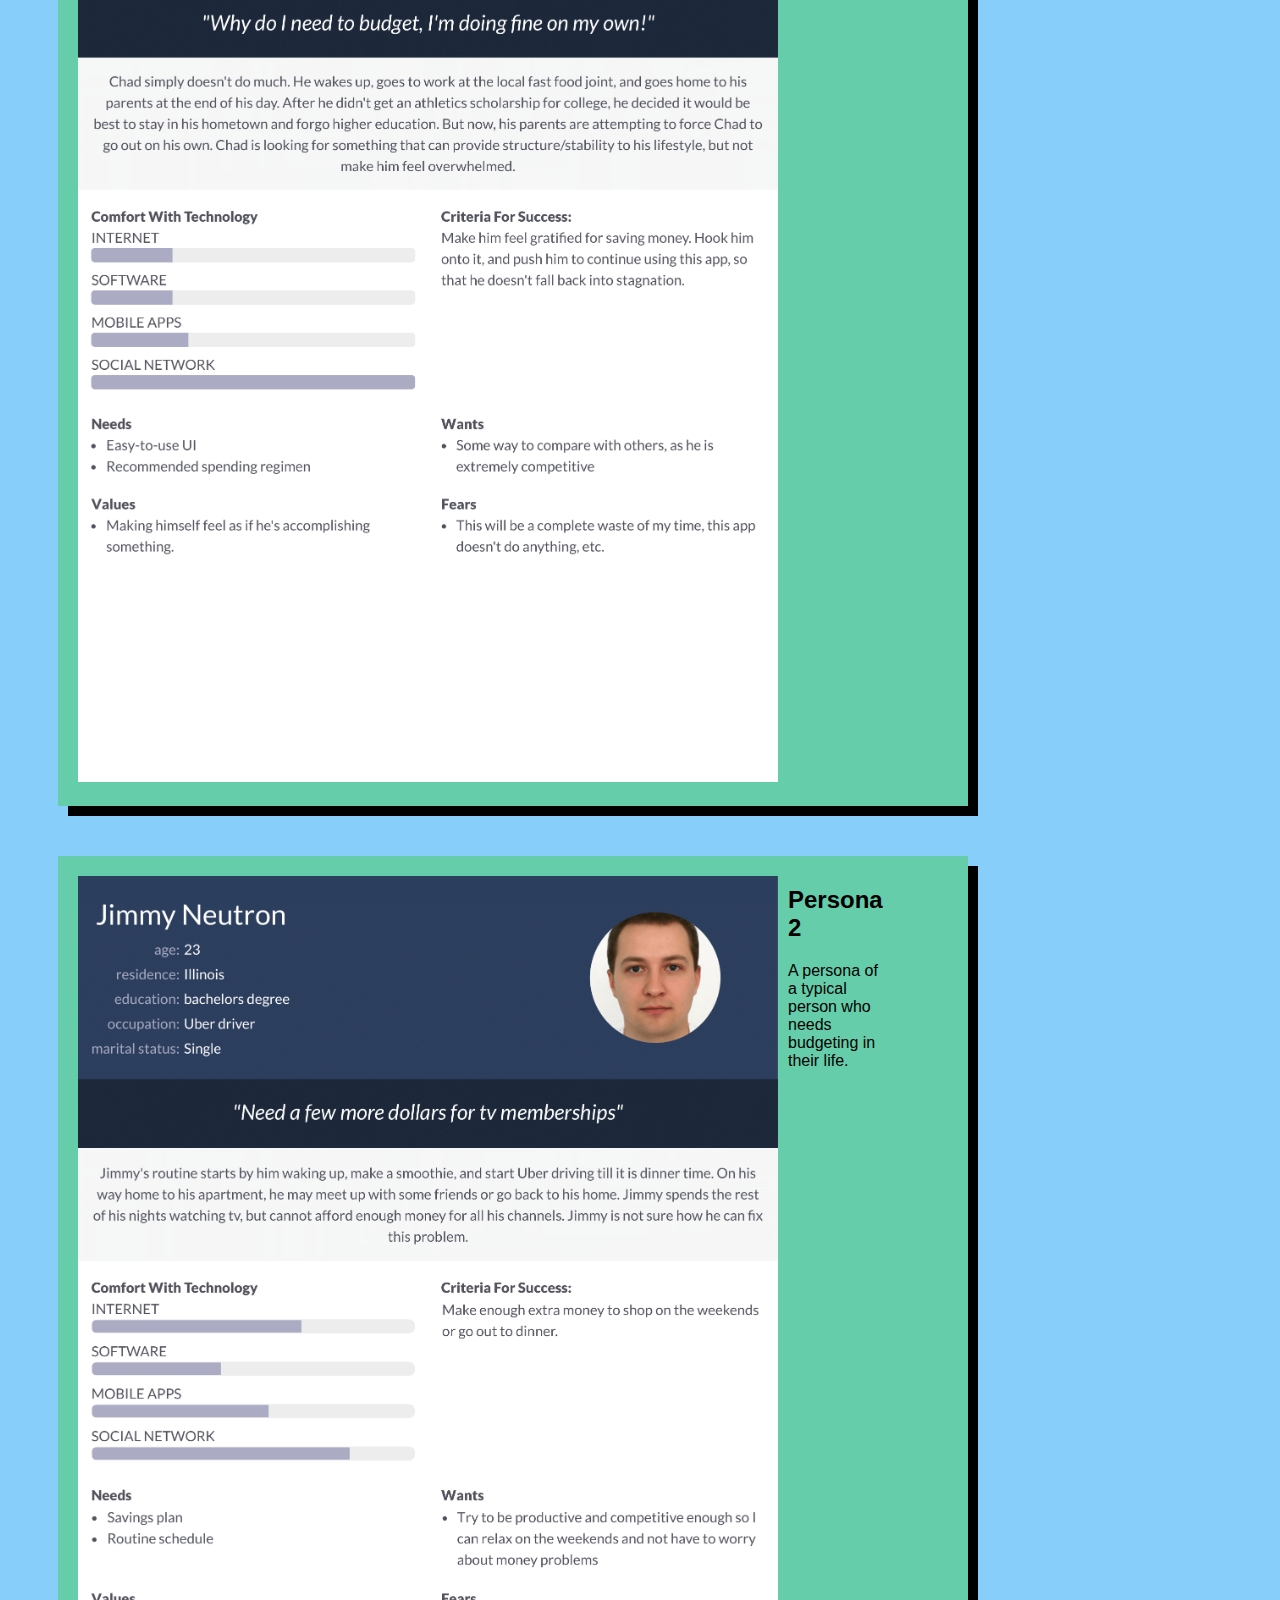
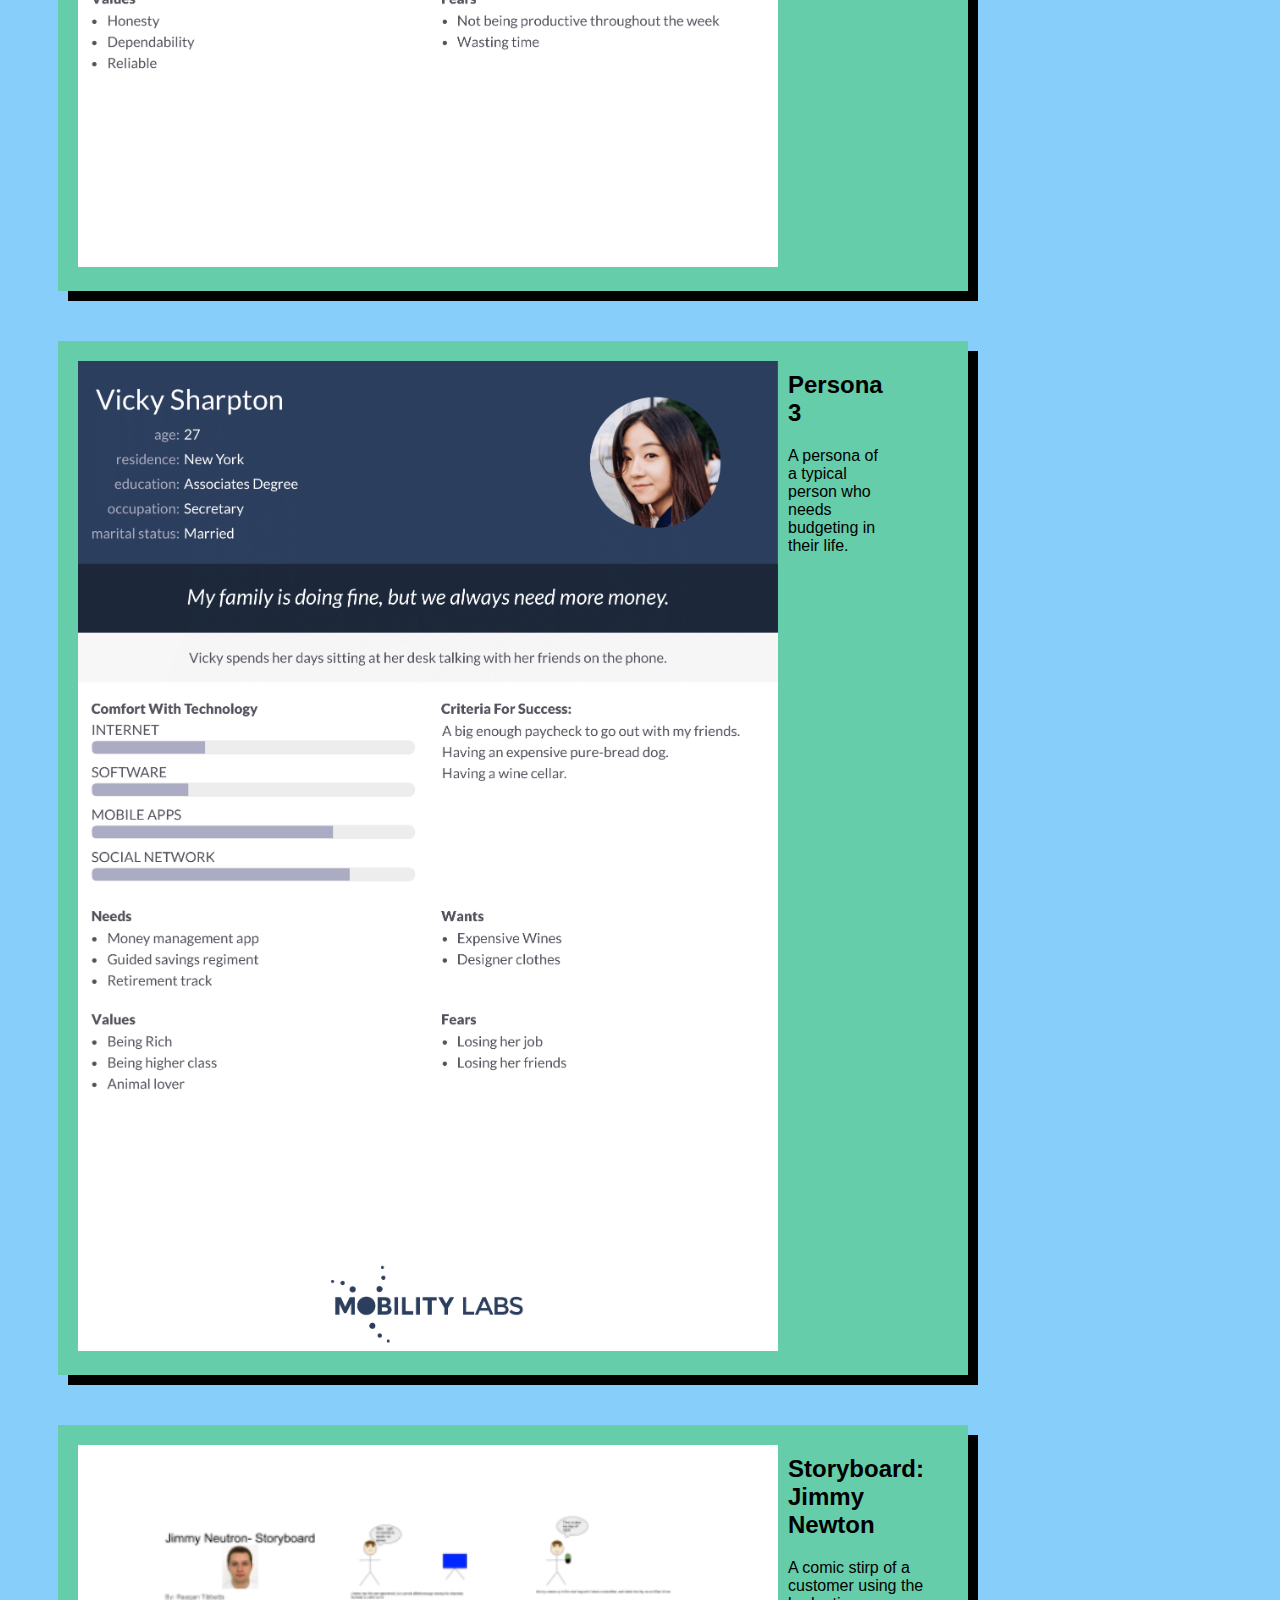
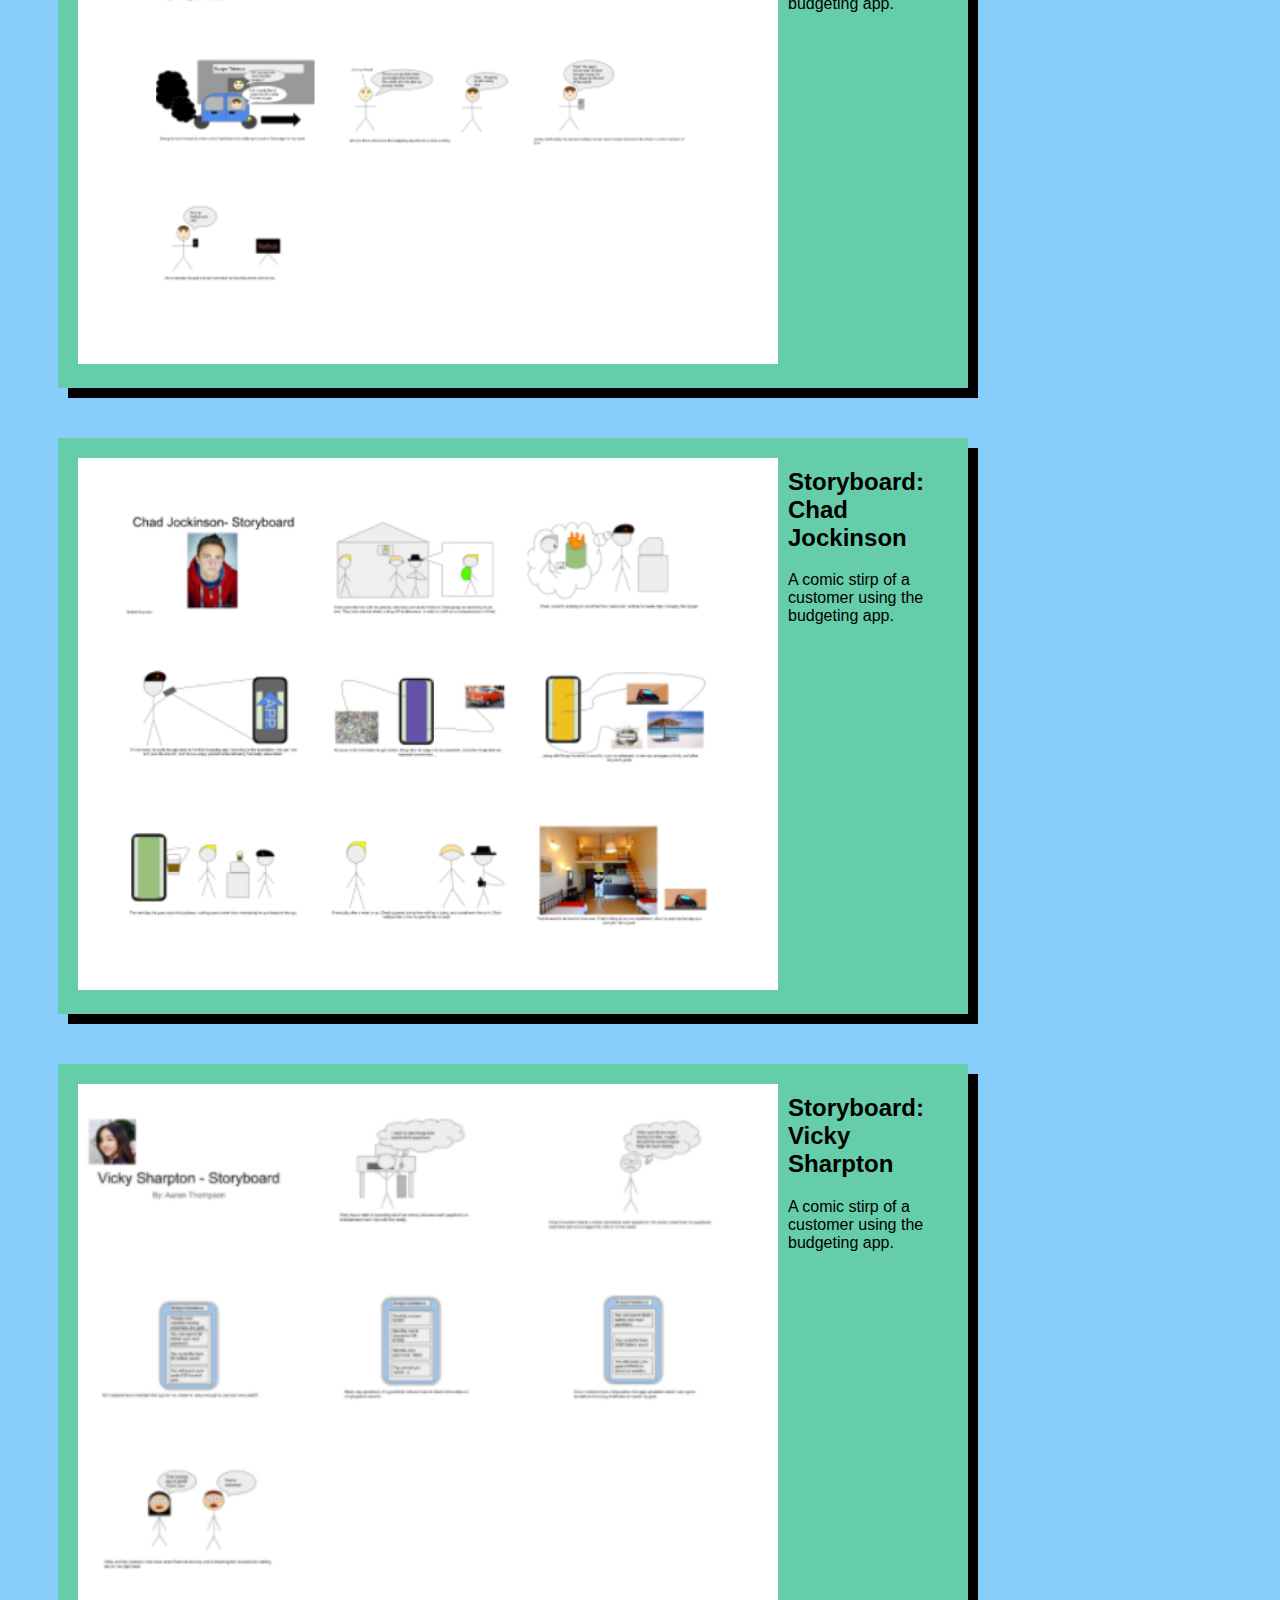
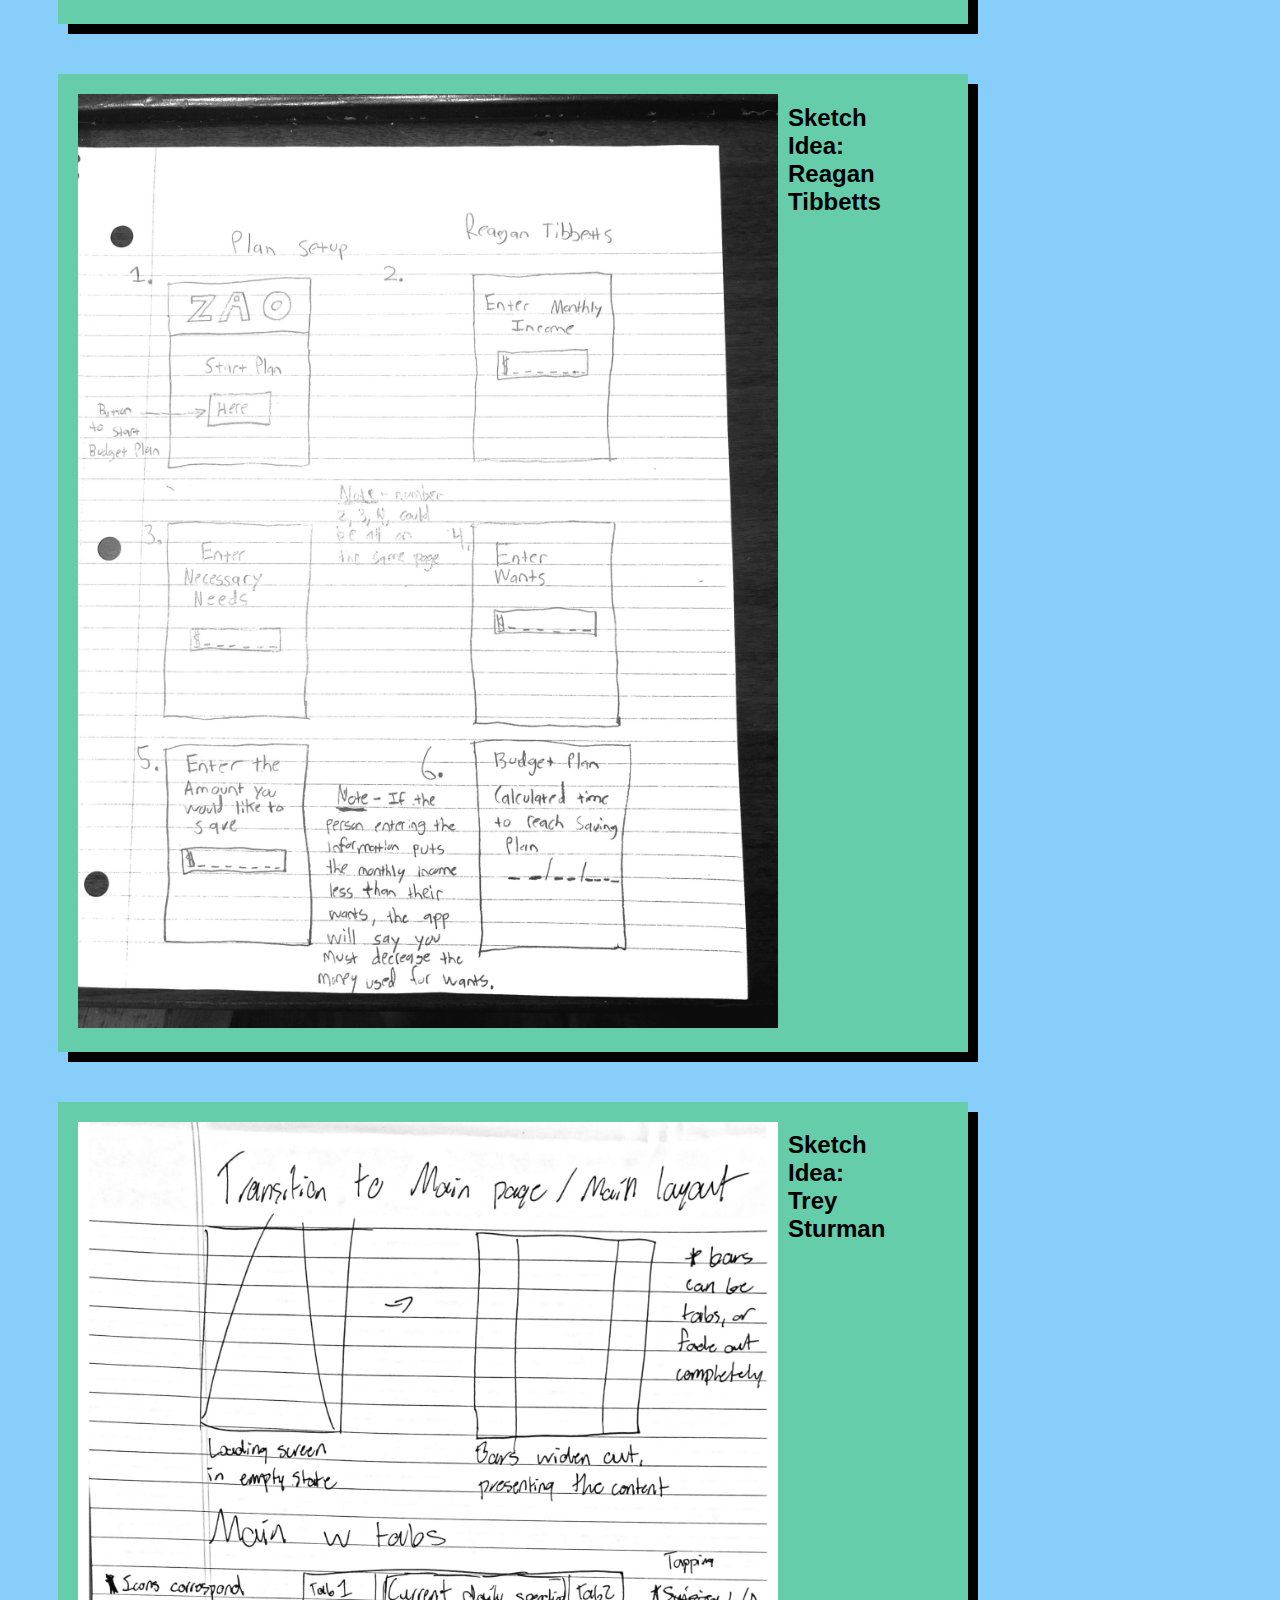
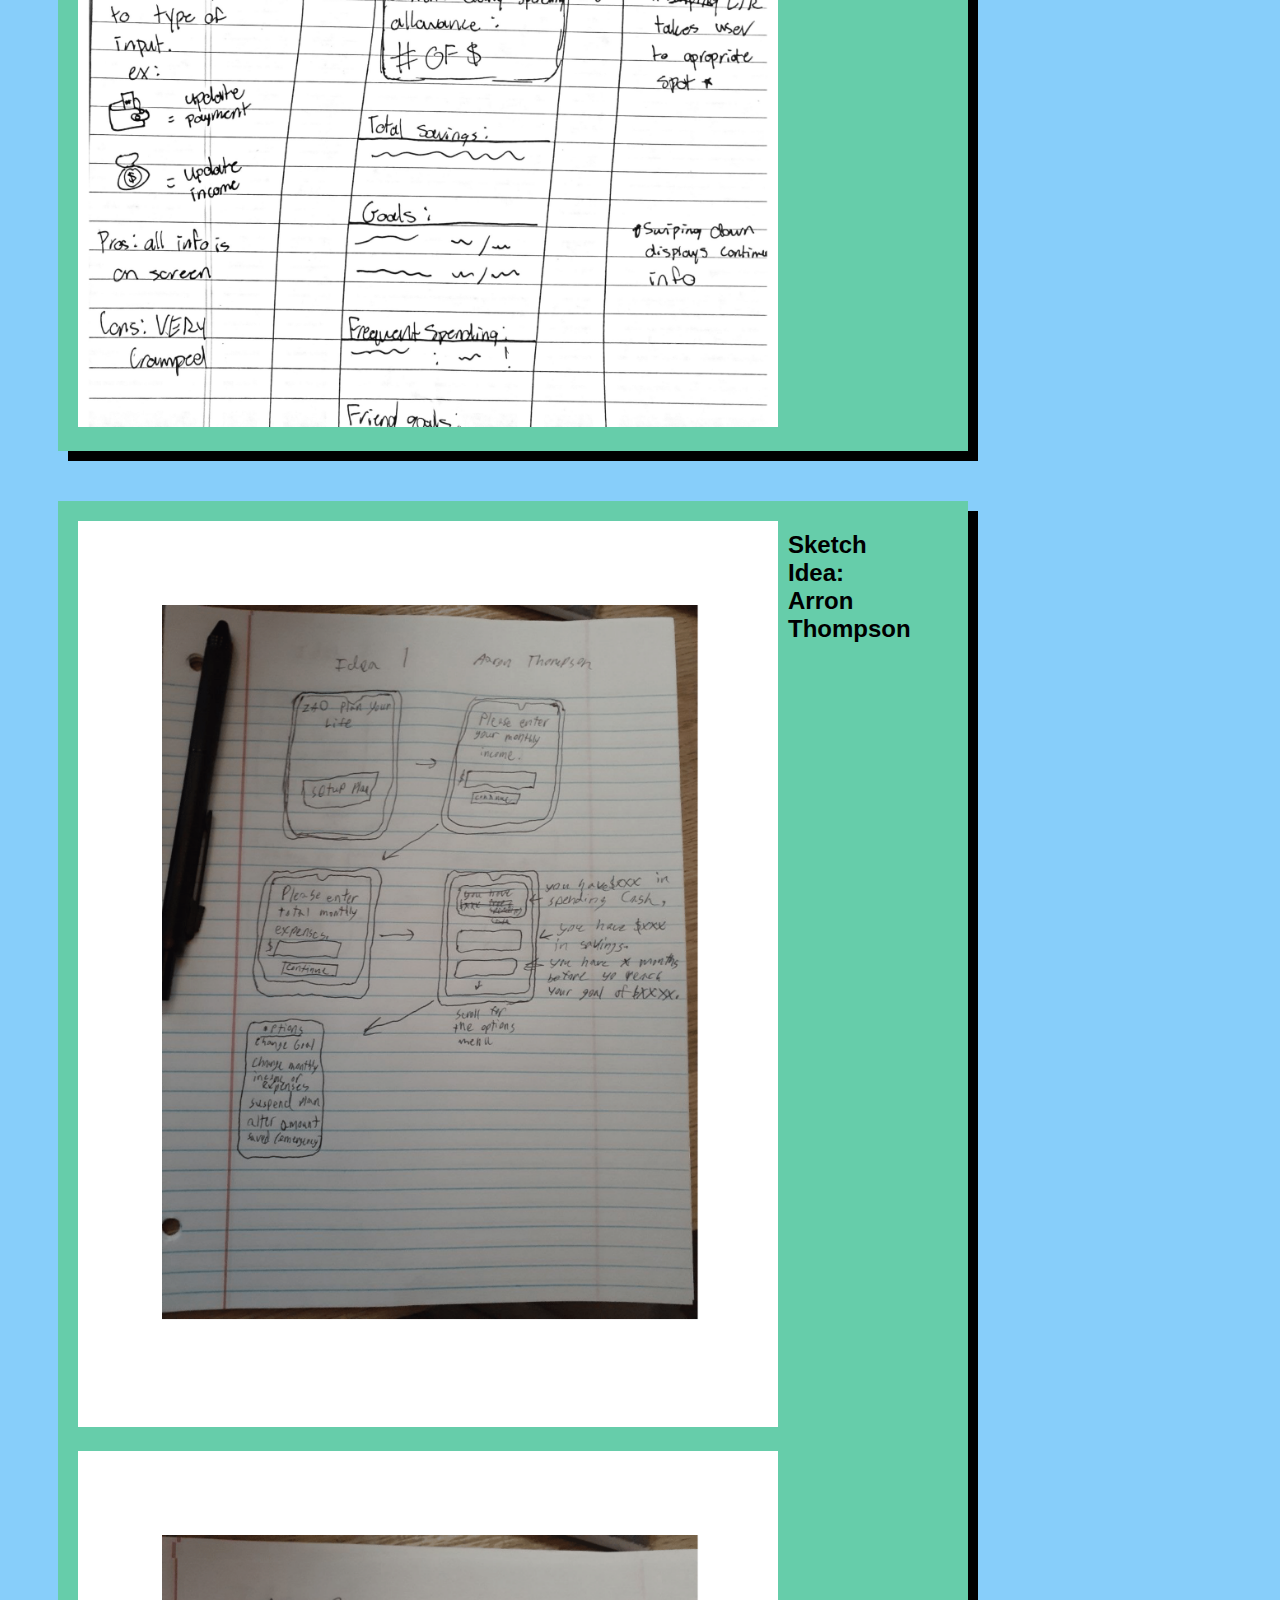
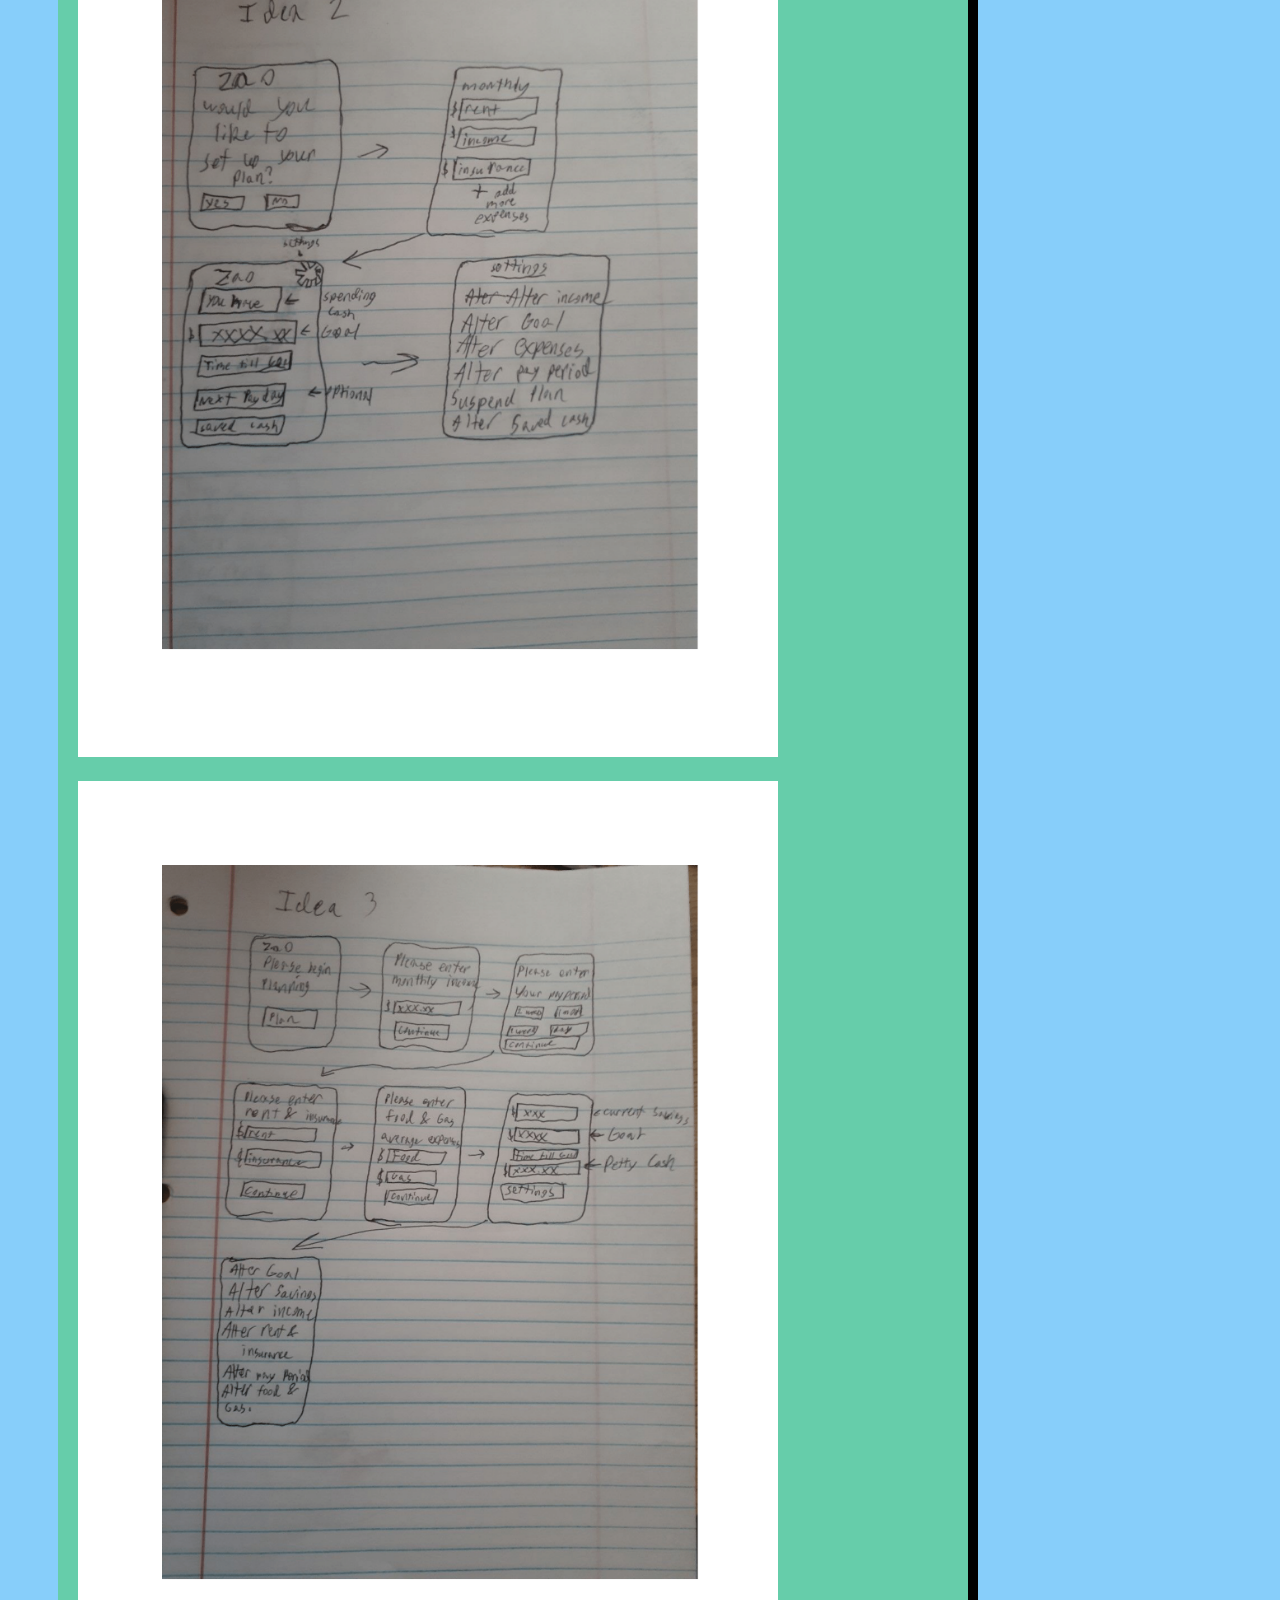
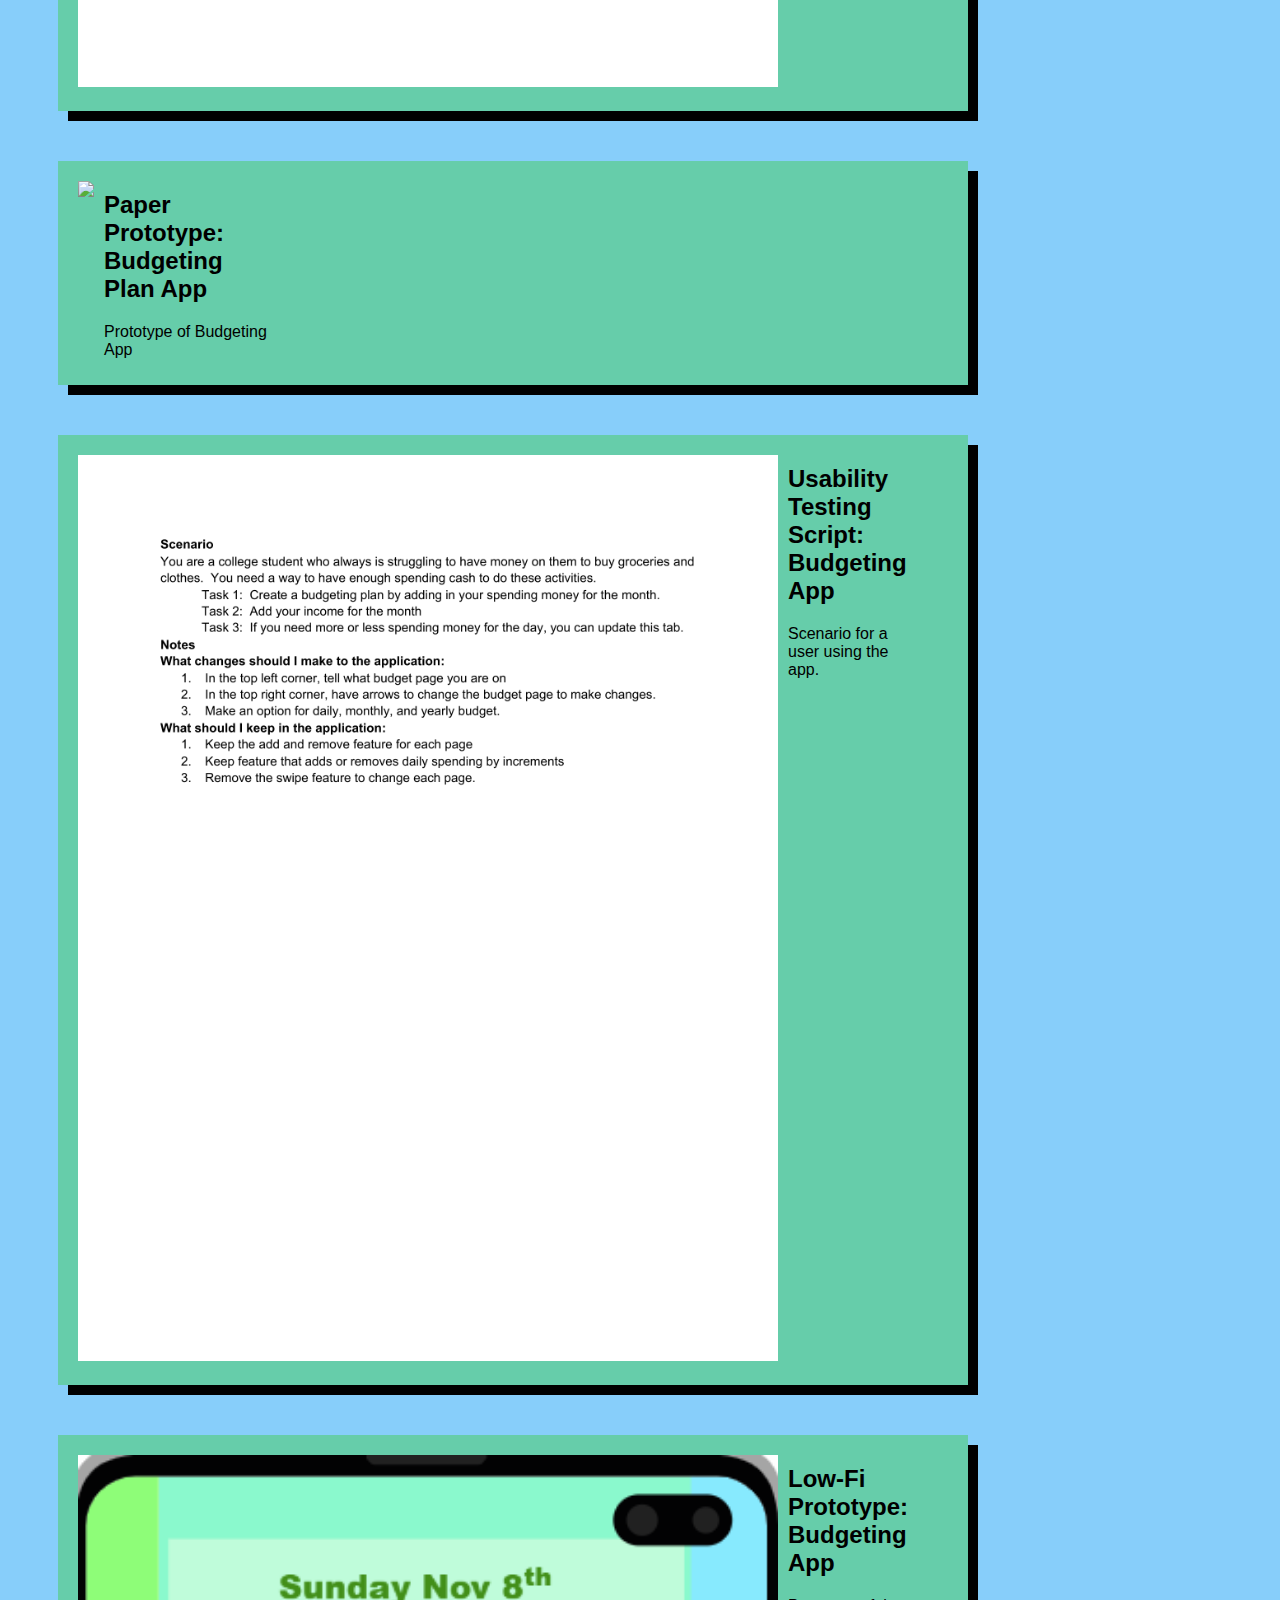
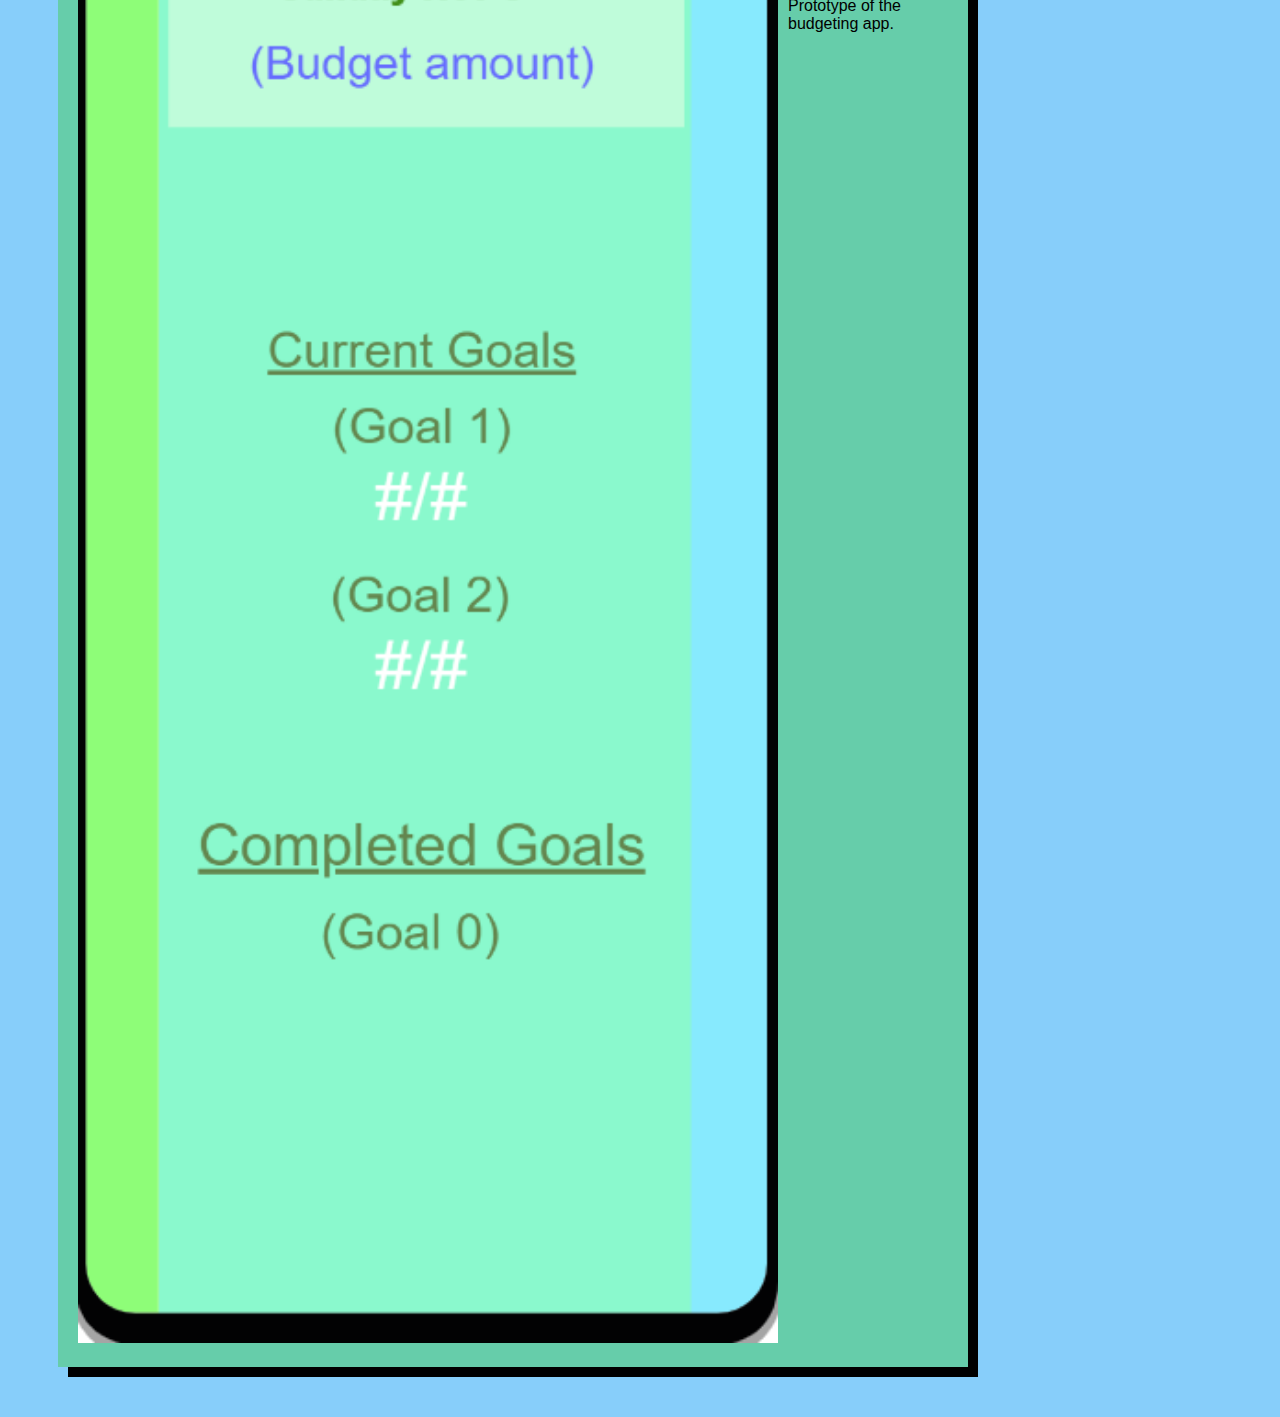
==== commit ef25184f: "Add files via upload" ====
--- a/index.html
+++ b/index.html
@@ -144,4 +144,15 @@
                 </p>
                 
             </section>
+        </section>
+        <!-- Low fi prototype -->
+        <section class="assignment">
+            <a href="proto/index.html"><img src="images/Screenshot 2020-11-08 212851.png">
+            <section class="ass-details">
+                <a href="proto/index.html"><h2>Low-Fi Prototype: Budgeting App</h2></a>
+                <p>
+                    Prototype of the budgeting app.
+                </p>
+                
+            </section>
         </section>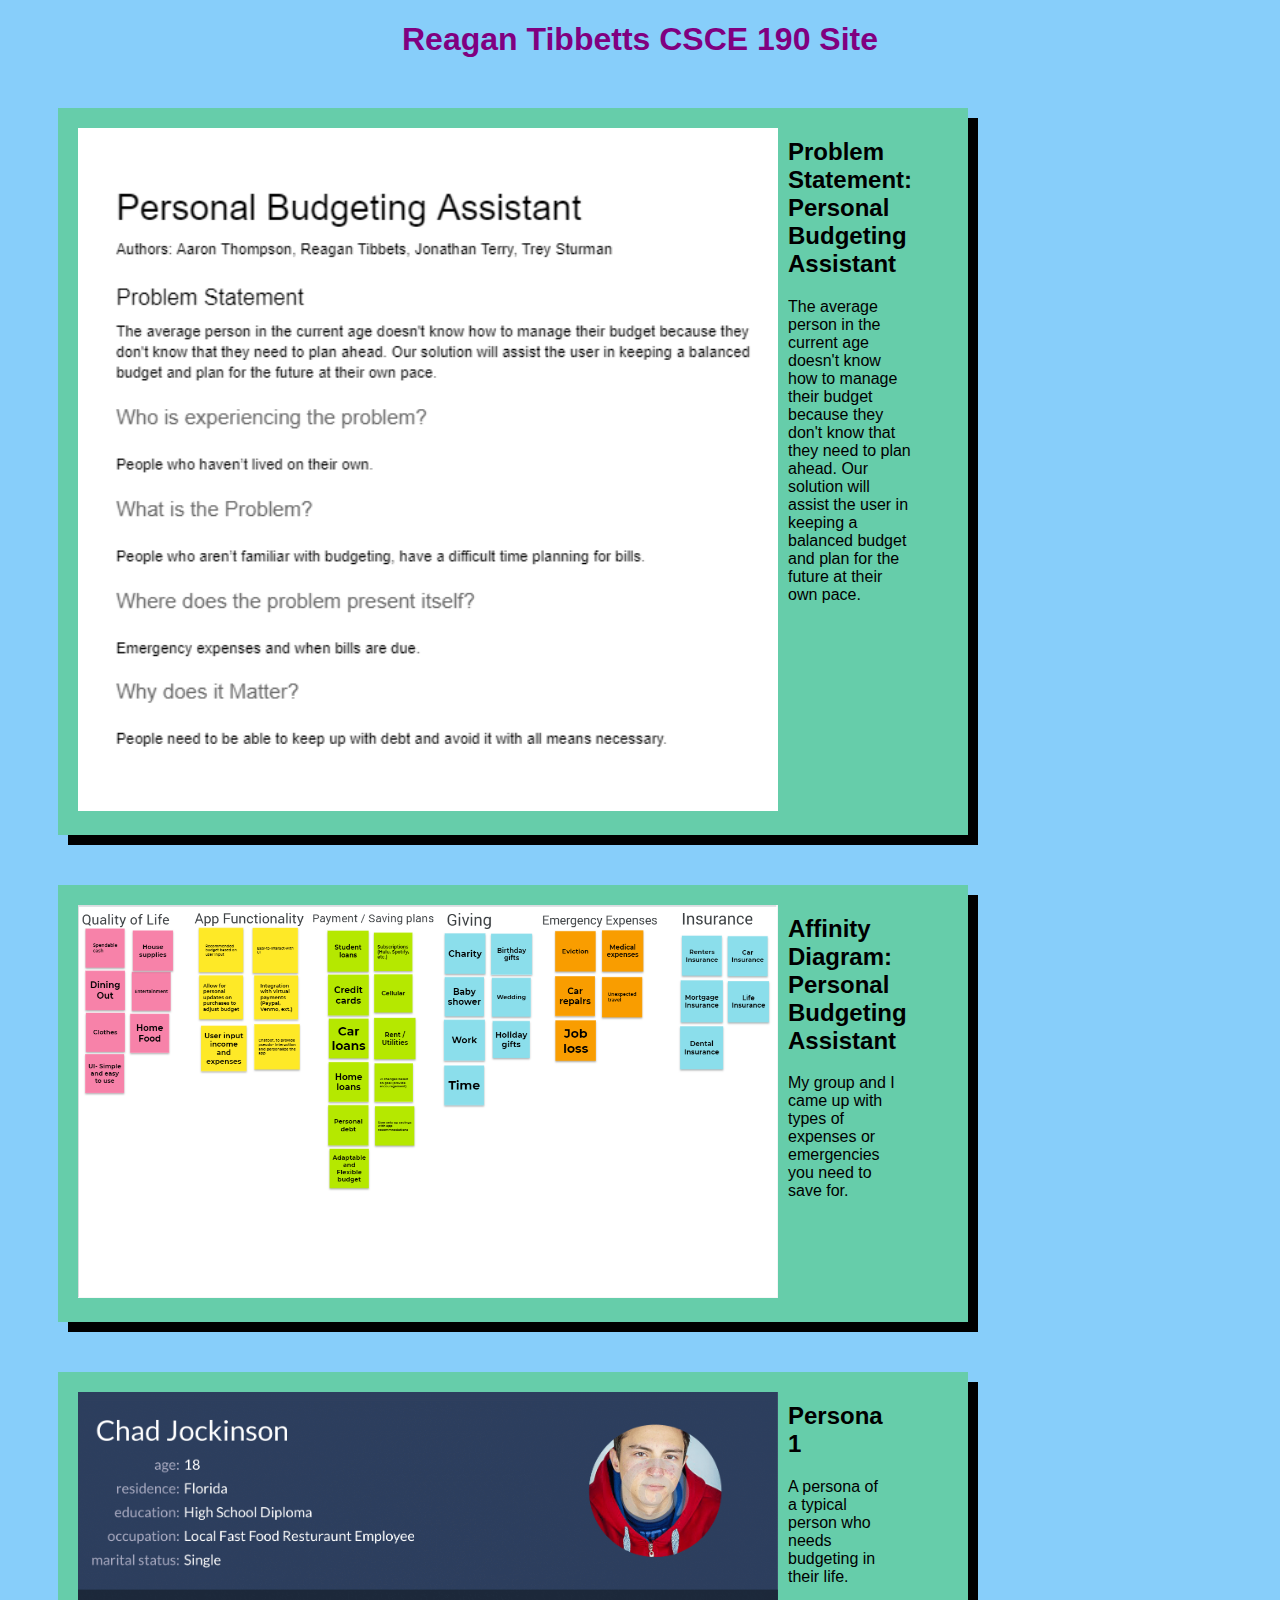
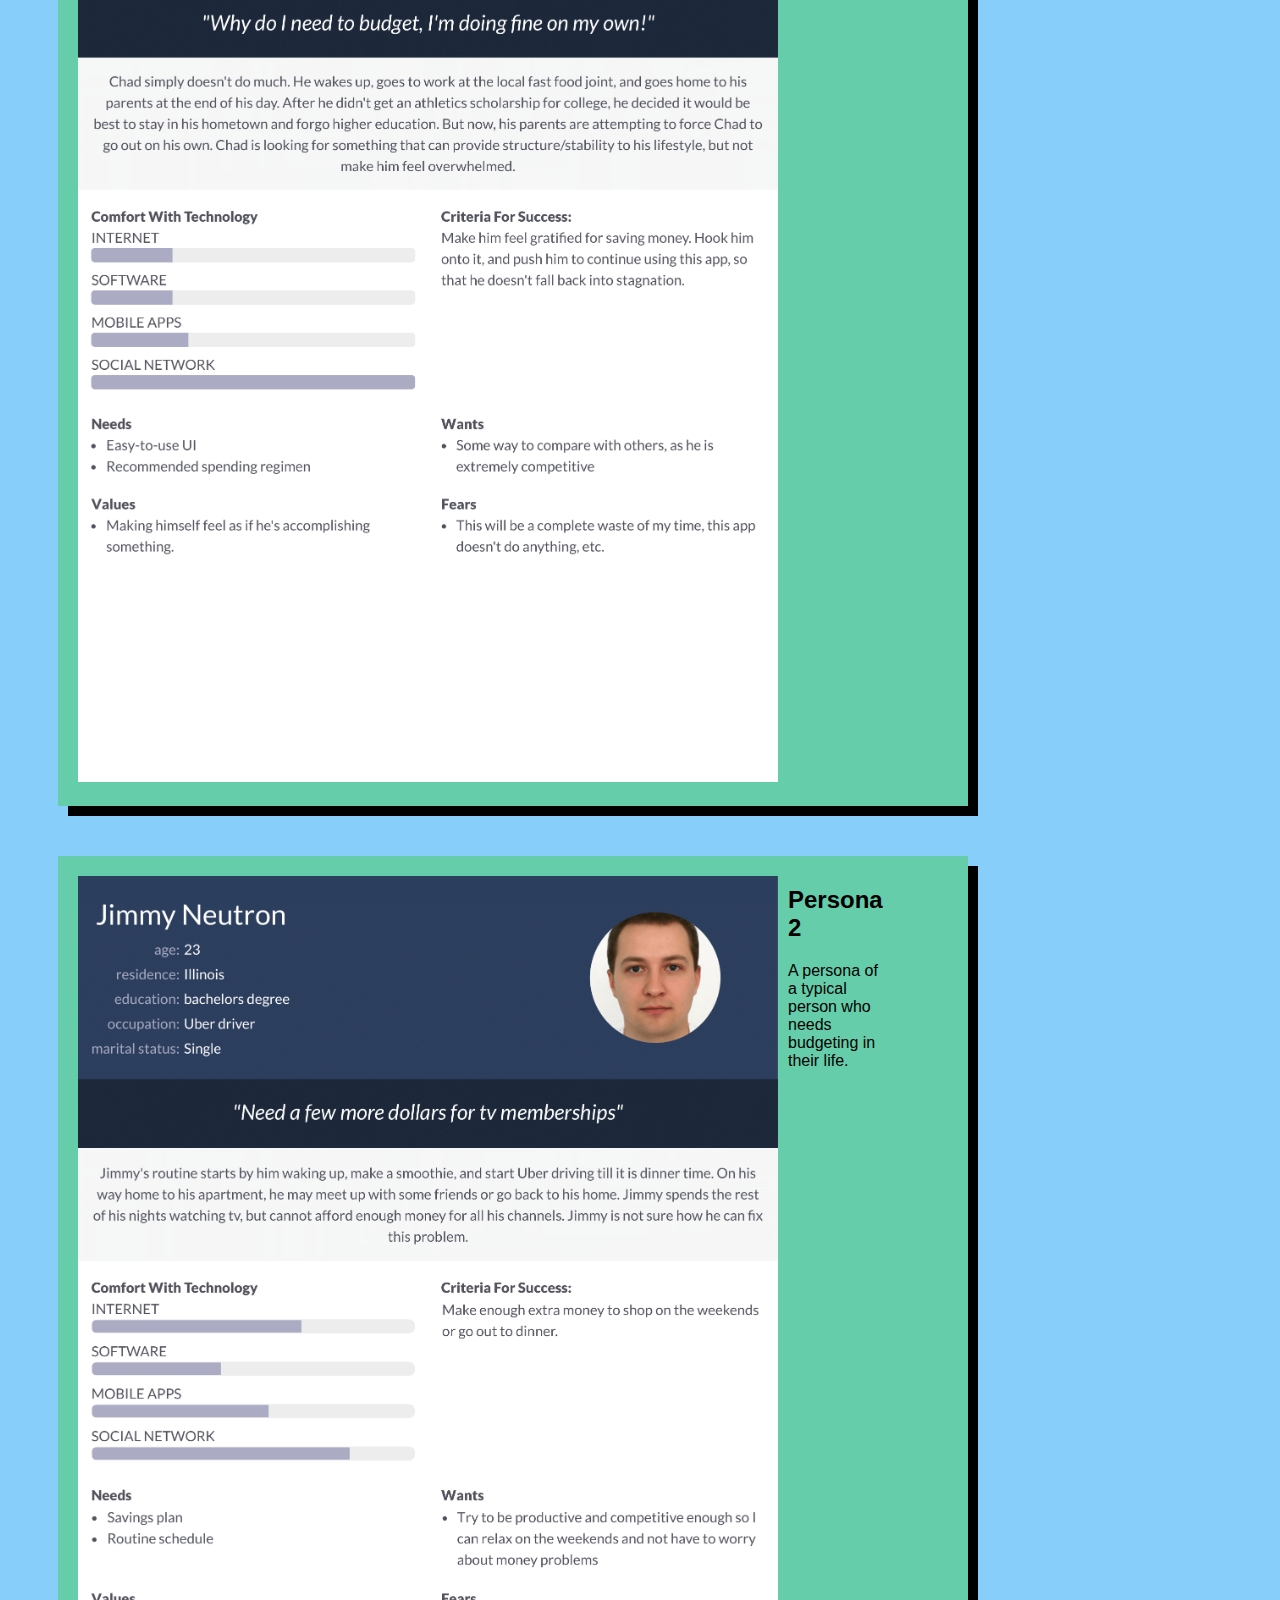
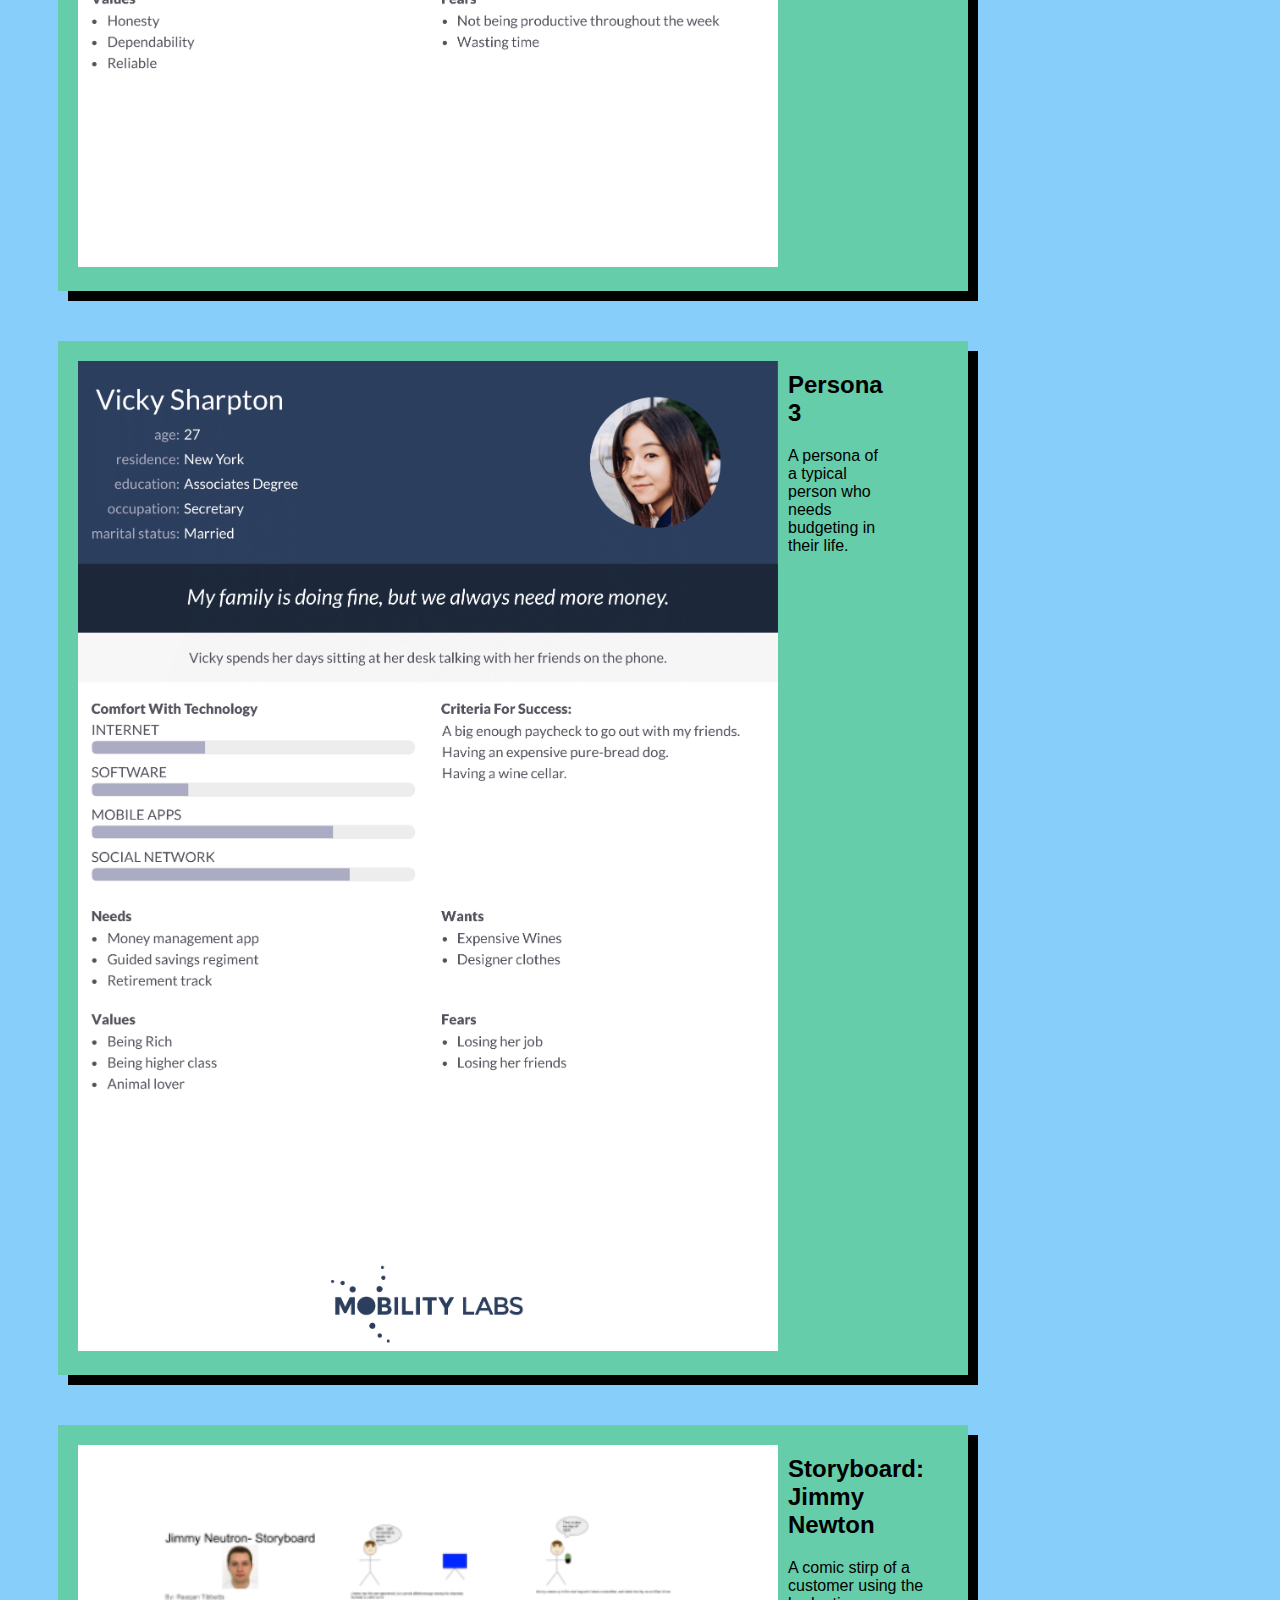
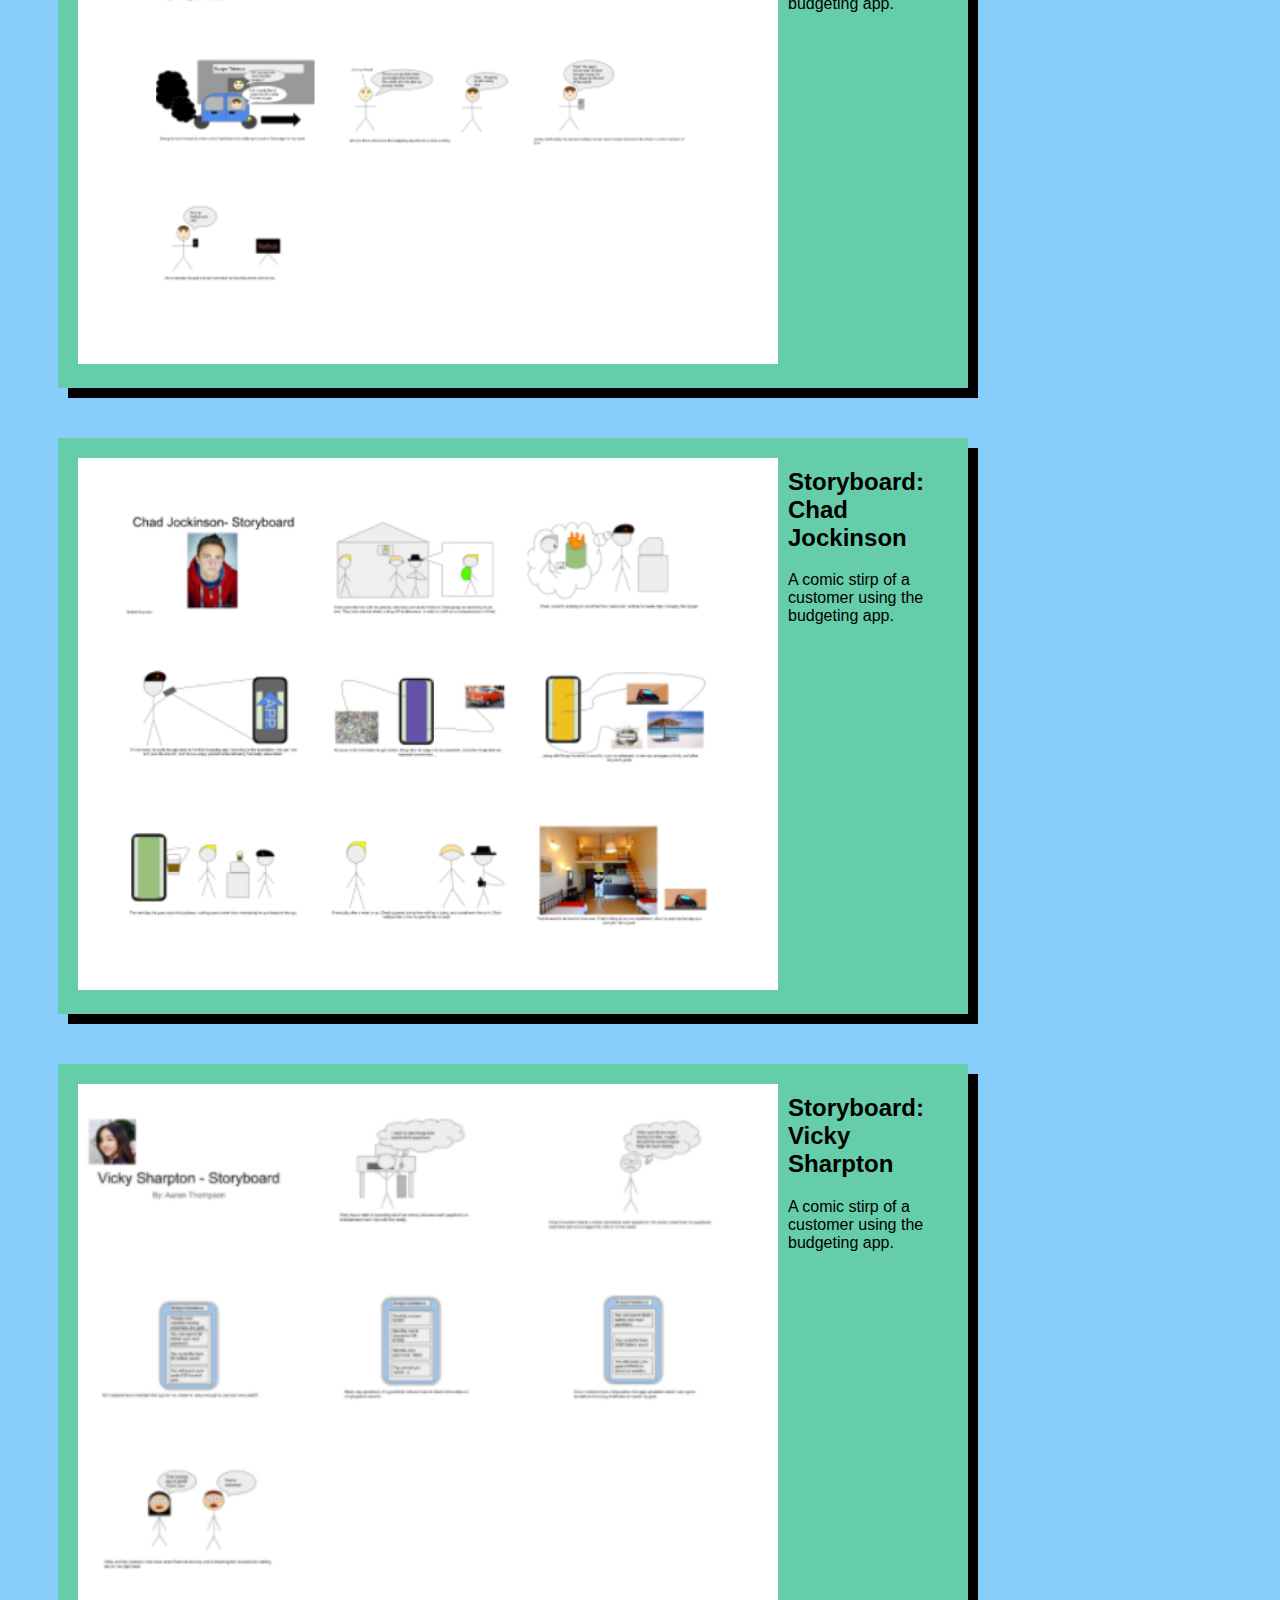
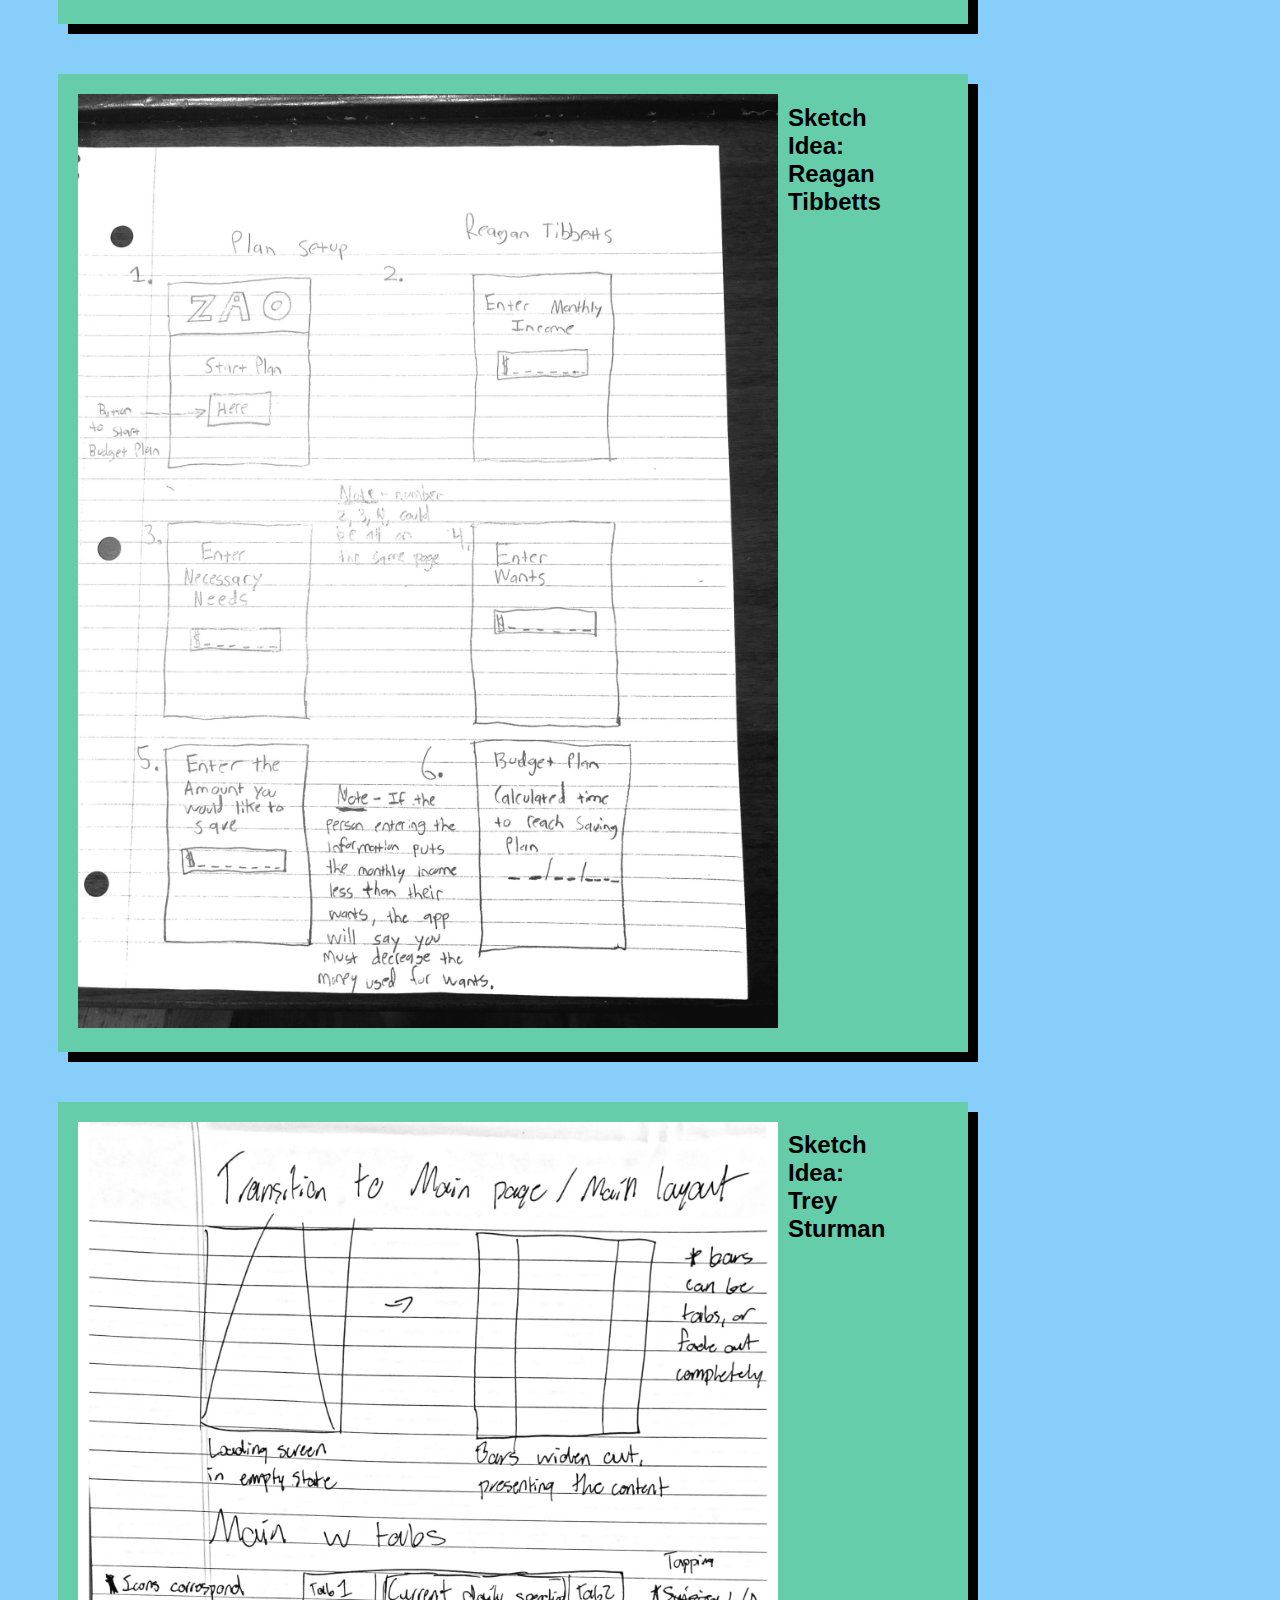
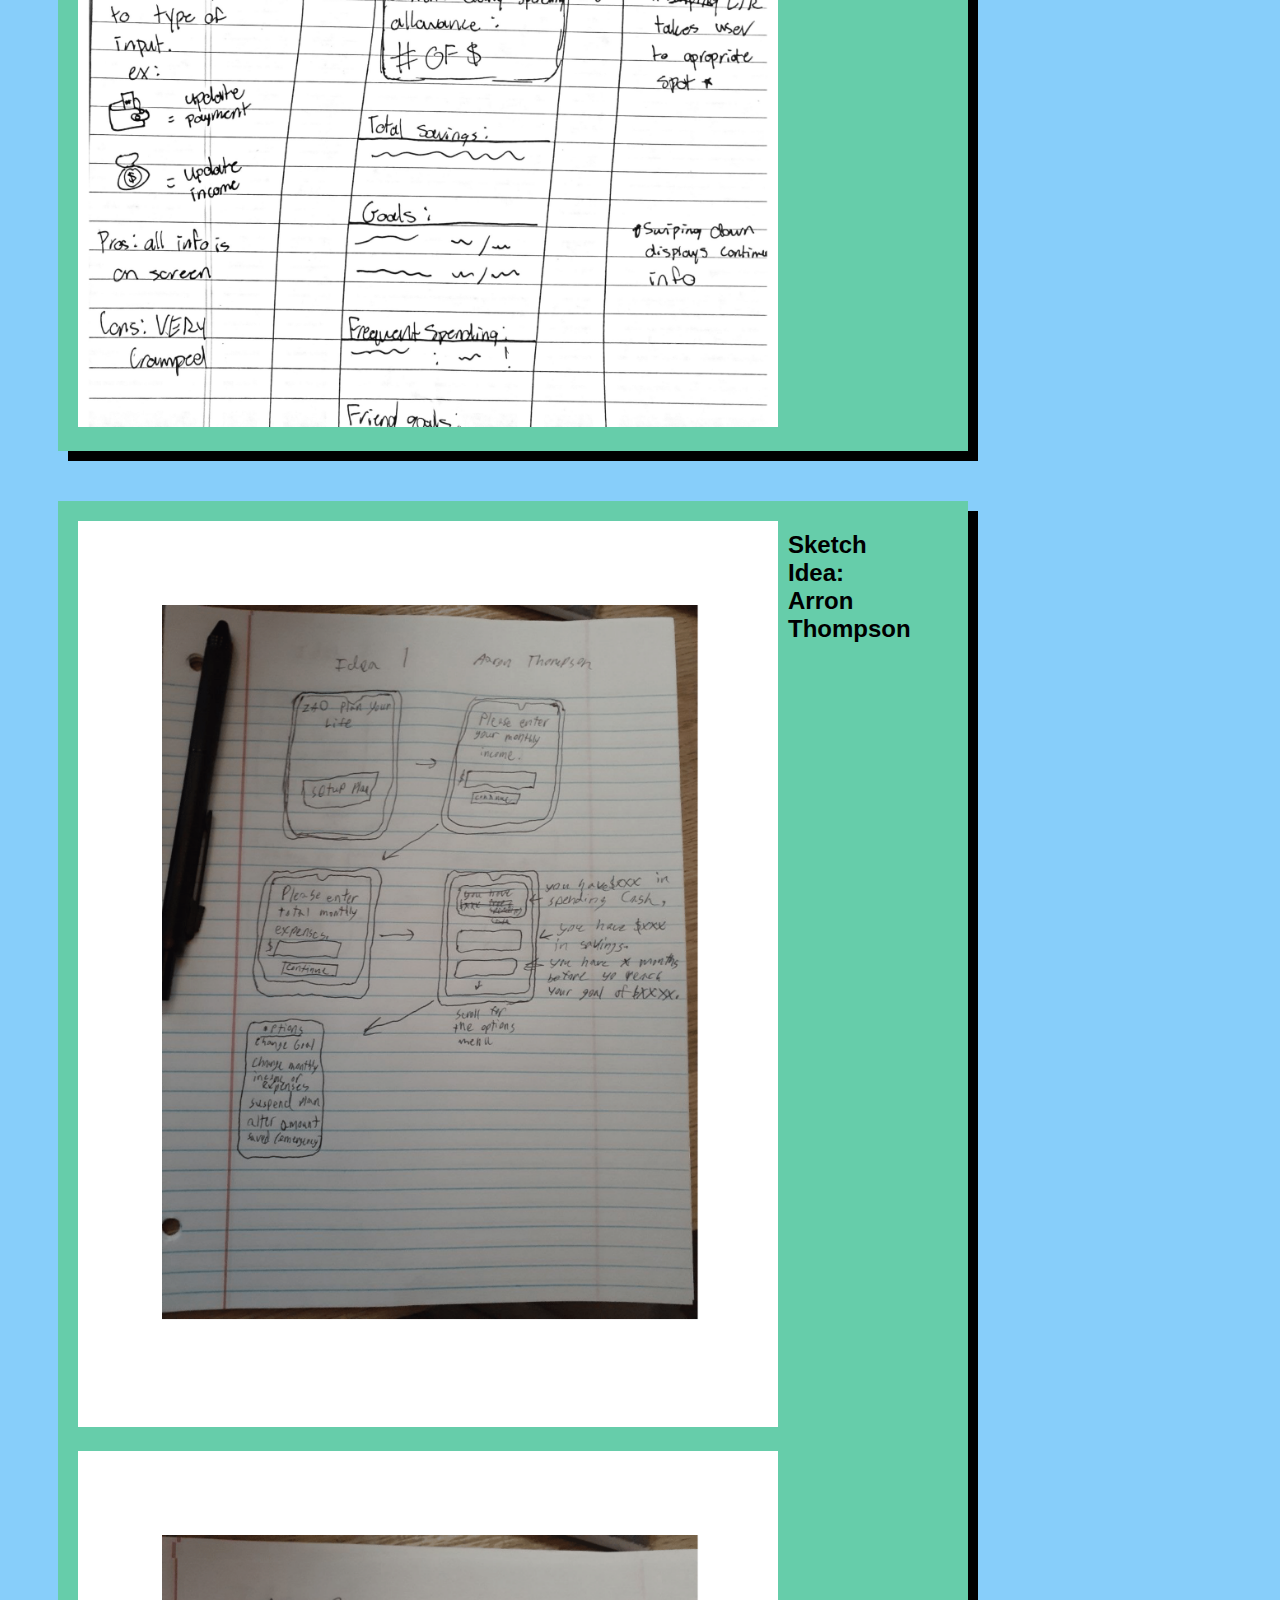
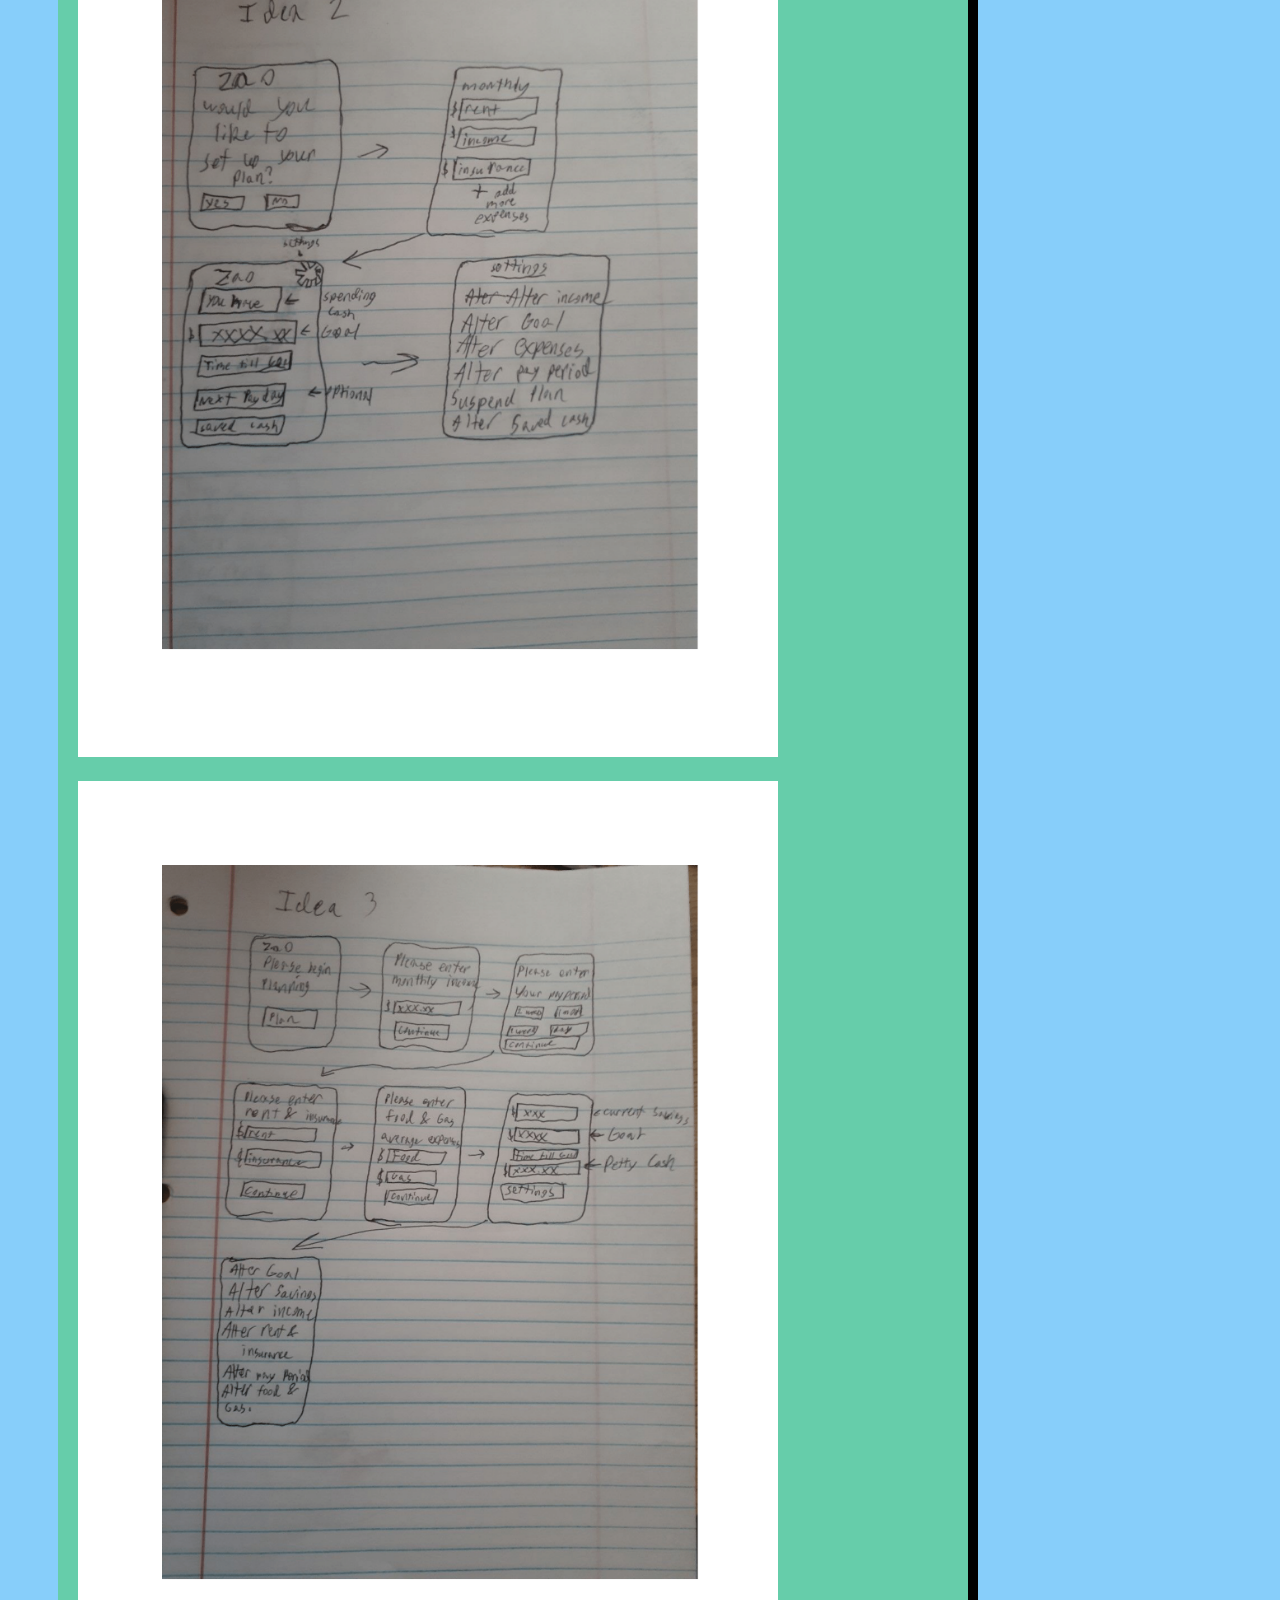
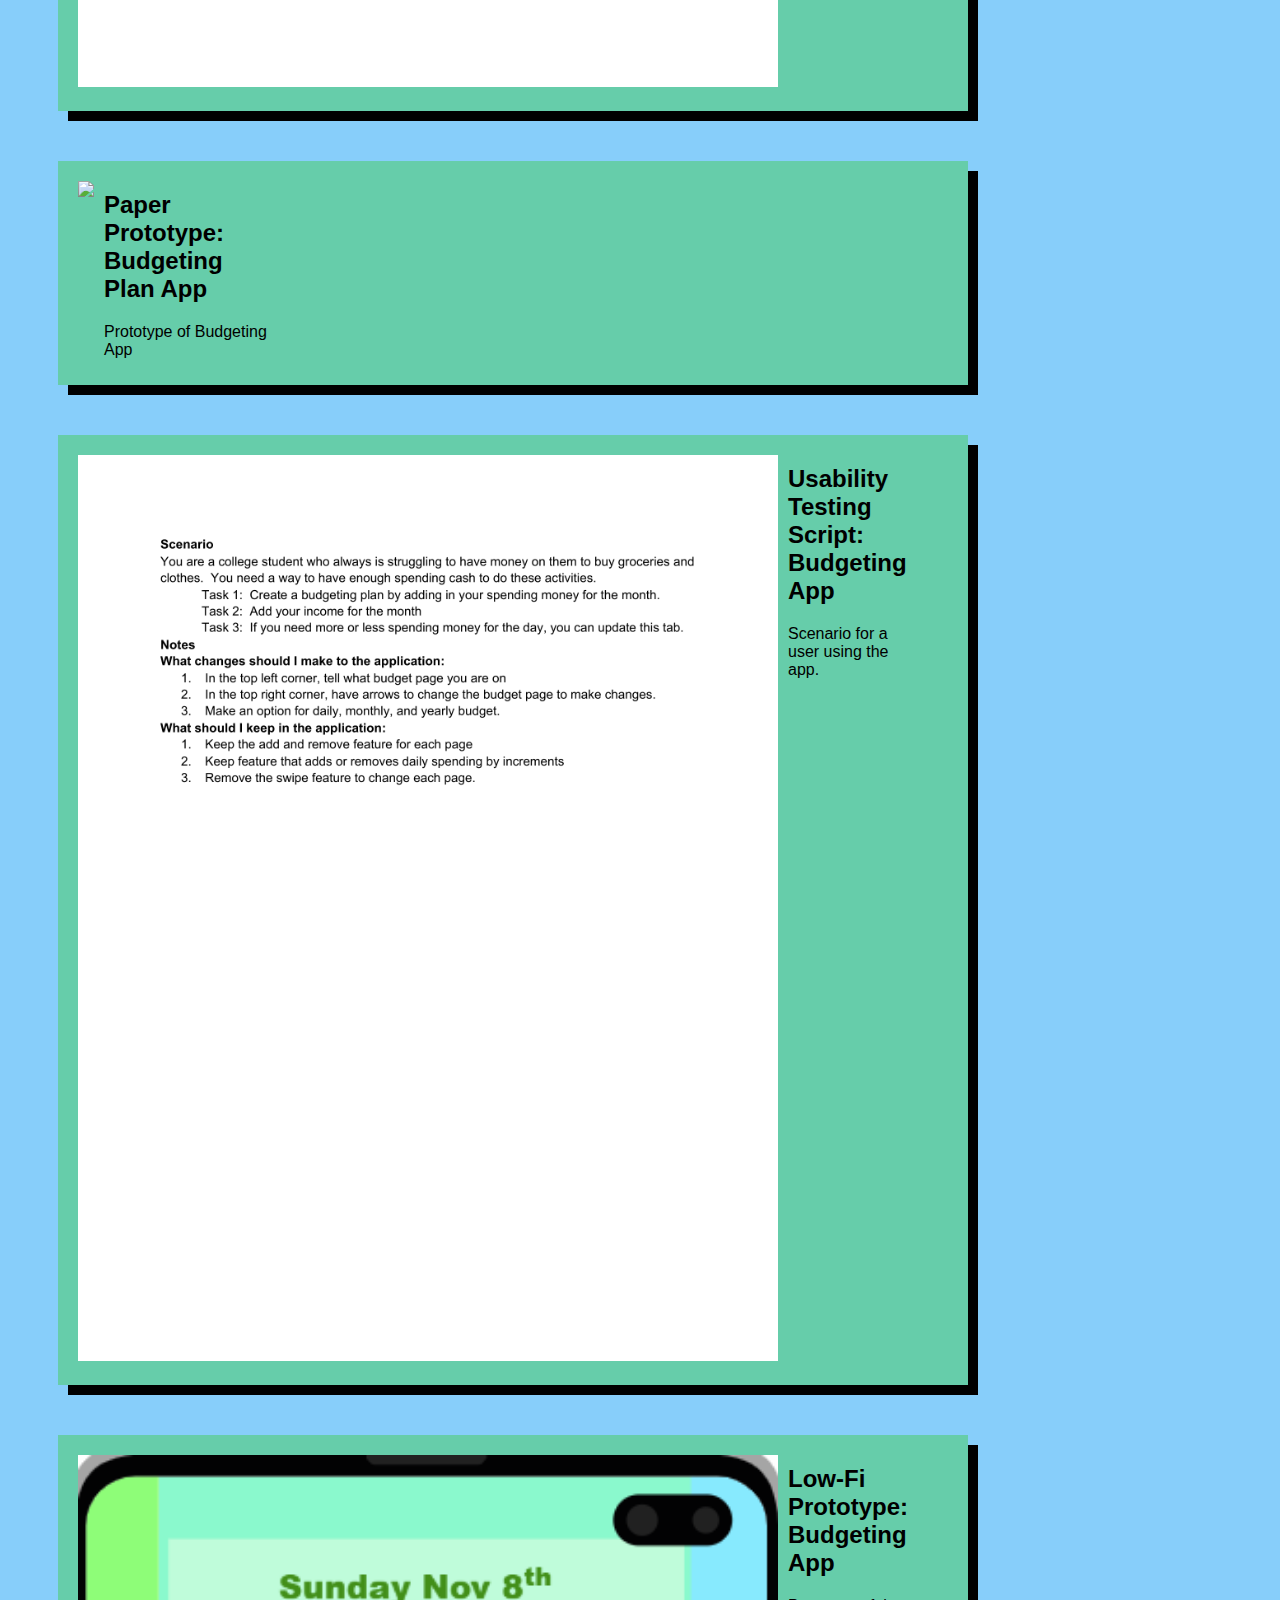
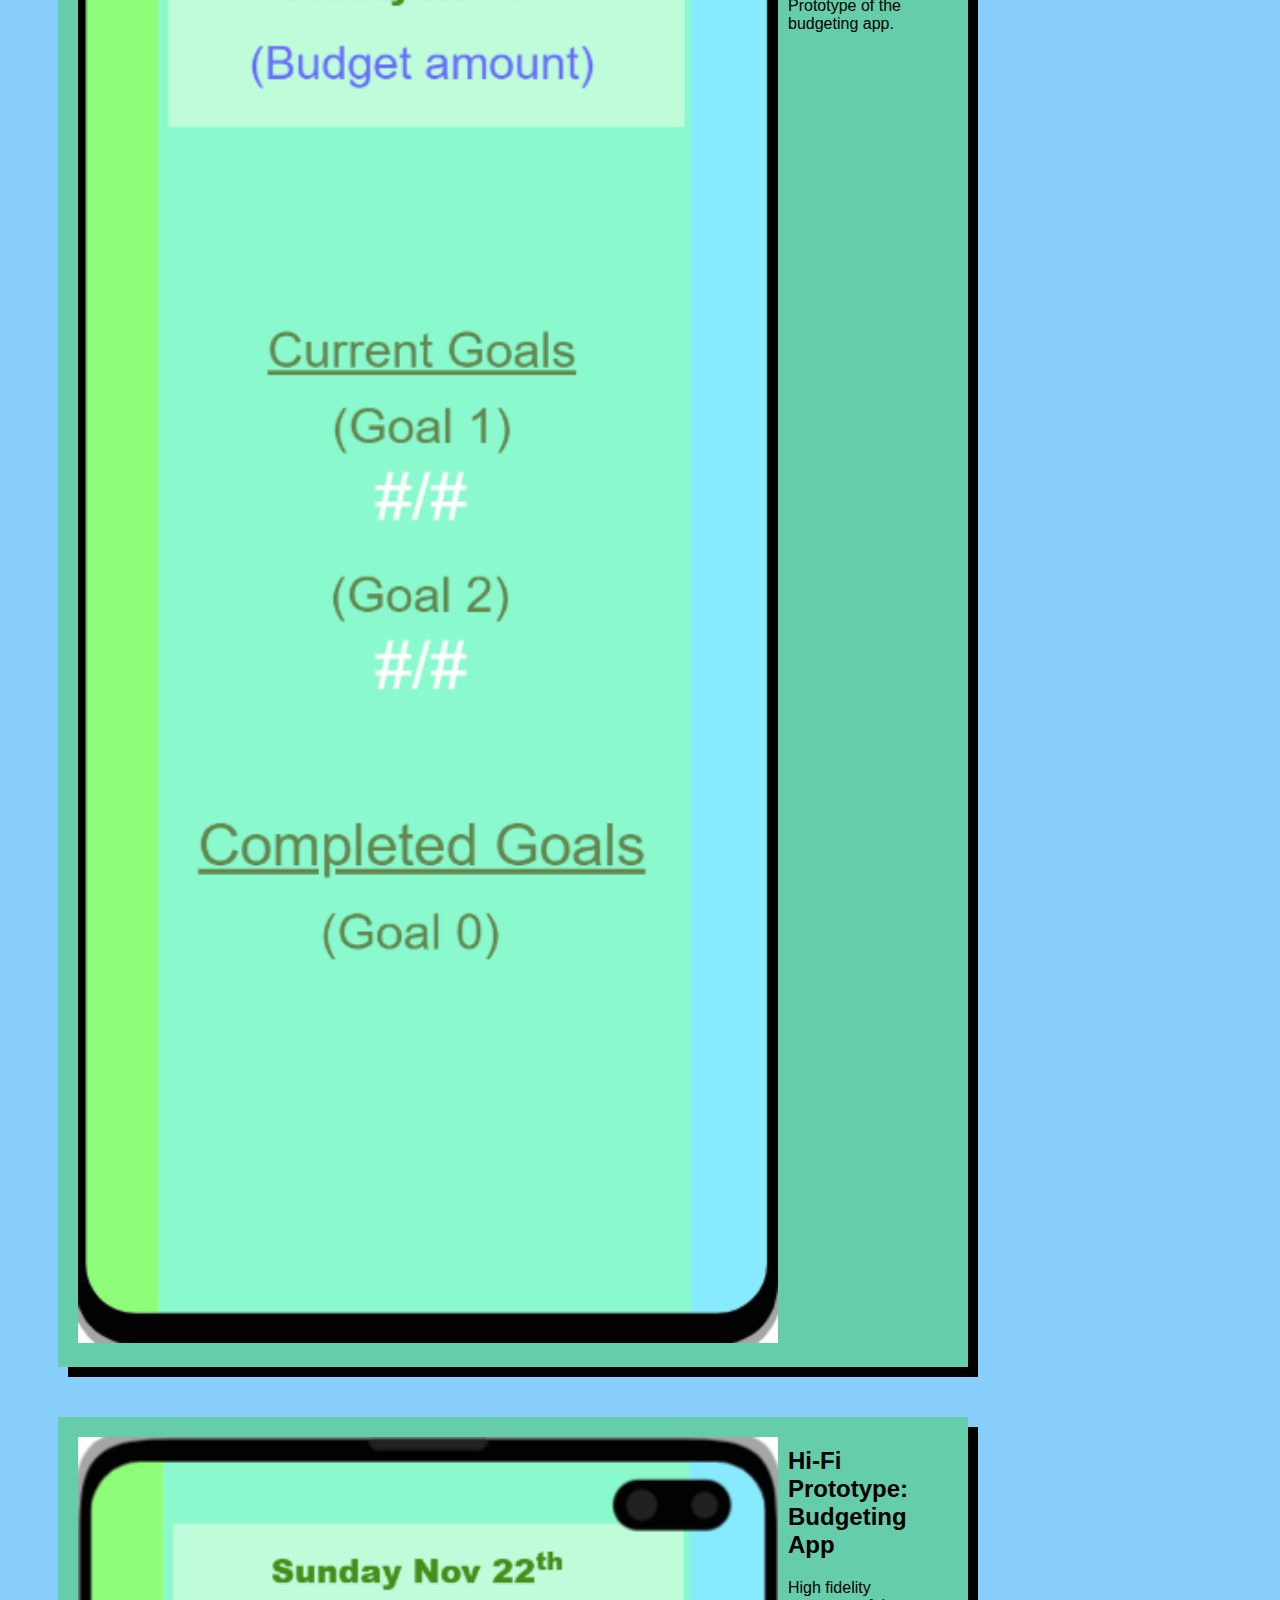
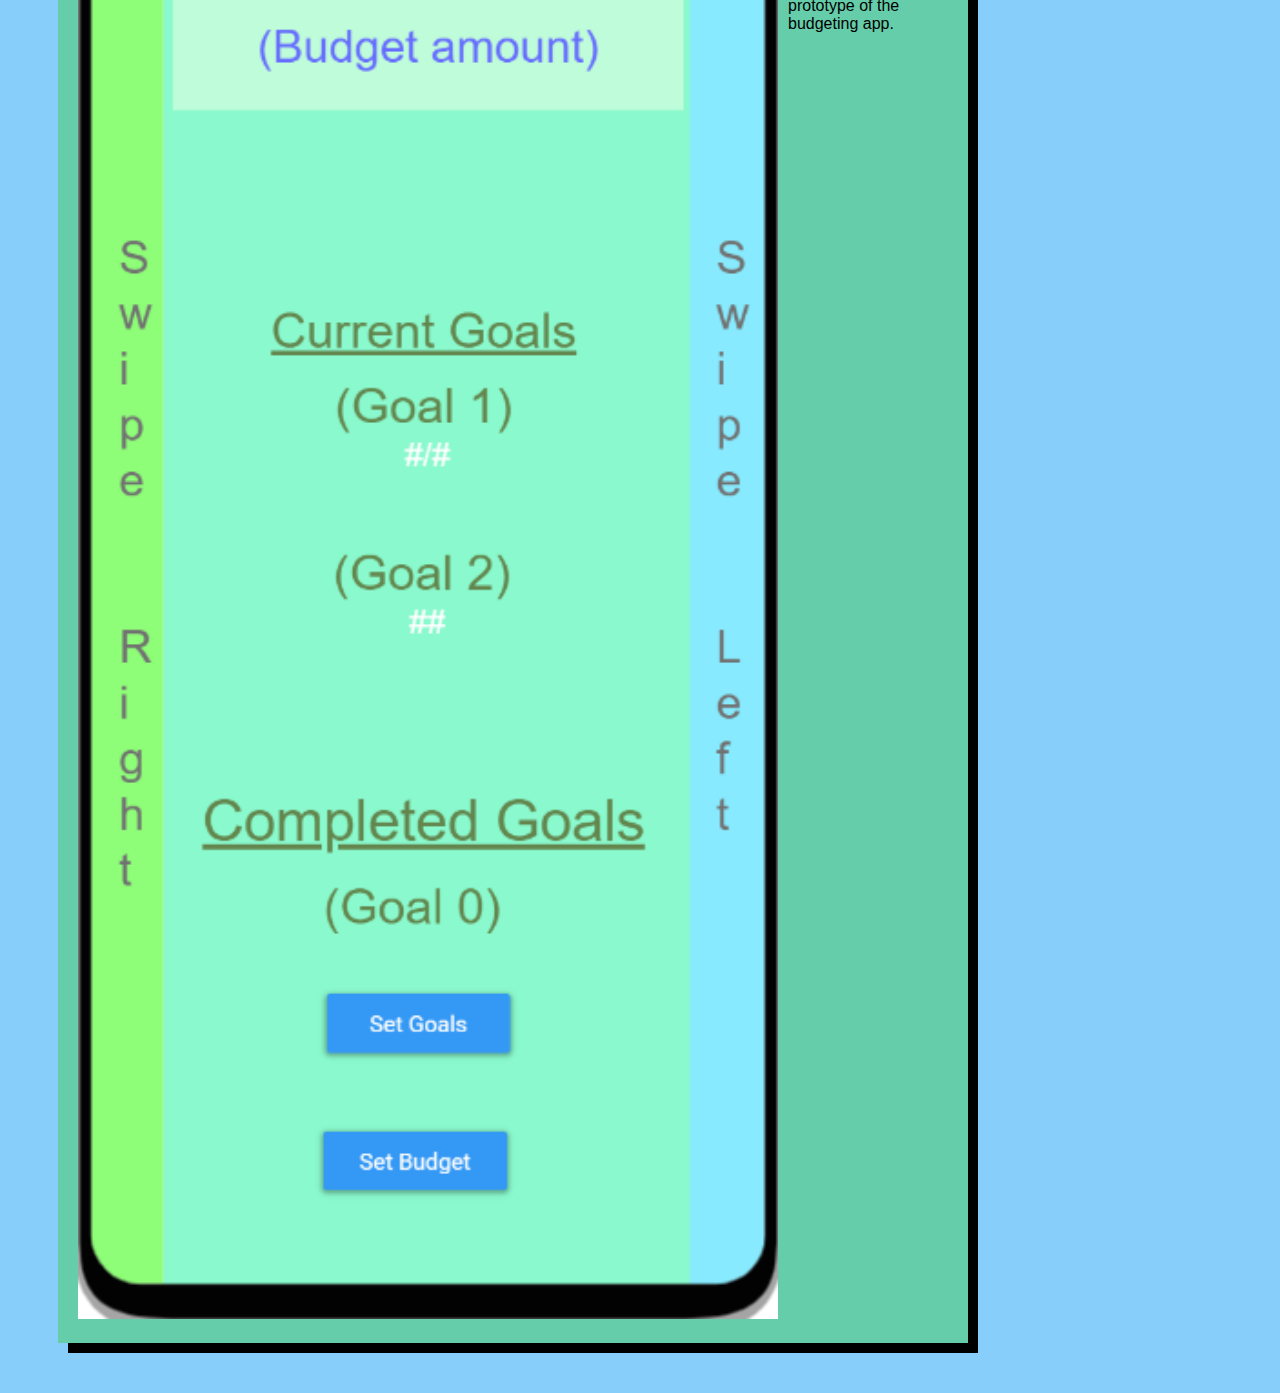
==== commit 3e081aeb: "Add files via upload" ====
--- a/index.html
+++ b/index.html
@@ -155,4 +155,15 @@
                 </p>
                 
             </section>
+        </section>
+        <!-- Hi fi prototype -->
+        <section class="assignment">
+            <a href="Hi-fi/index.html"><img src="images/Hi-fi.png">
+            <section class="ass-details">
+                <a href="Hi-fi/index.html"><h2>Hi-Fi Prototype: Budgeting App</h2></a>
+                <p>
+                    High fidelity prototype of the budgeting app.
+                </p>
+                
+            </section>
         </section>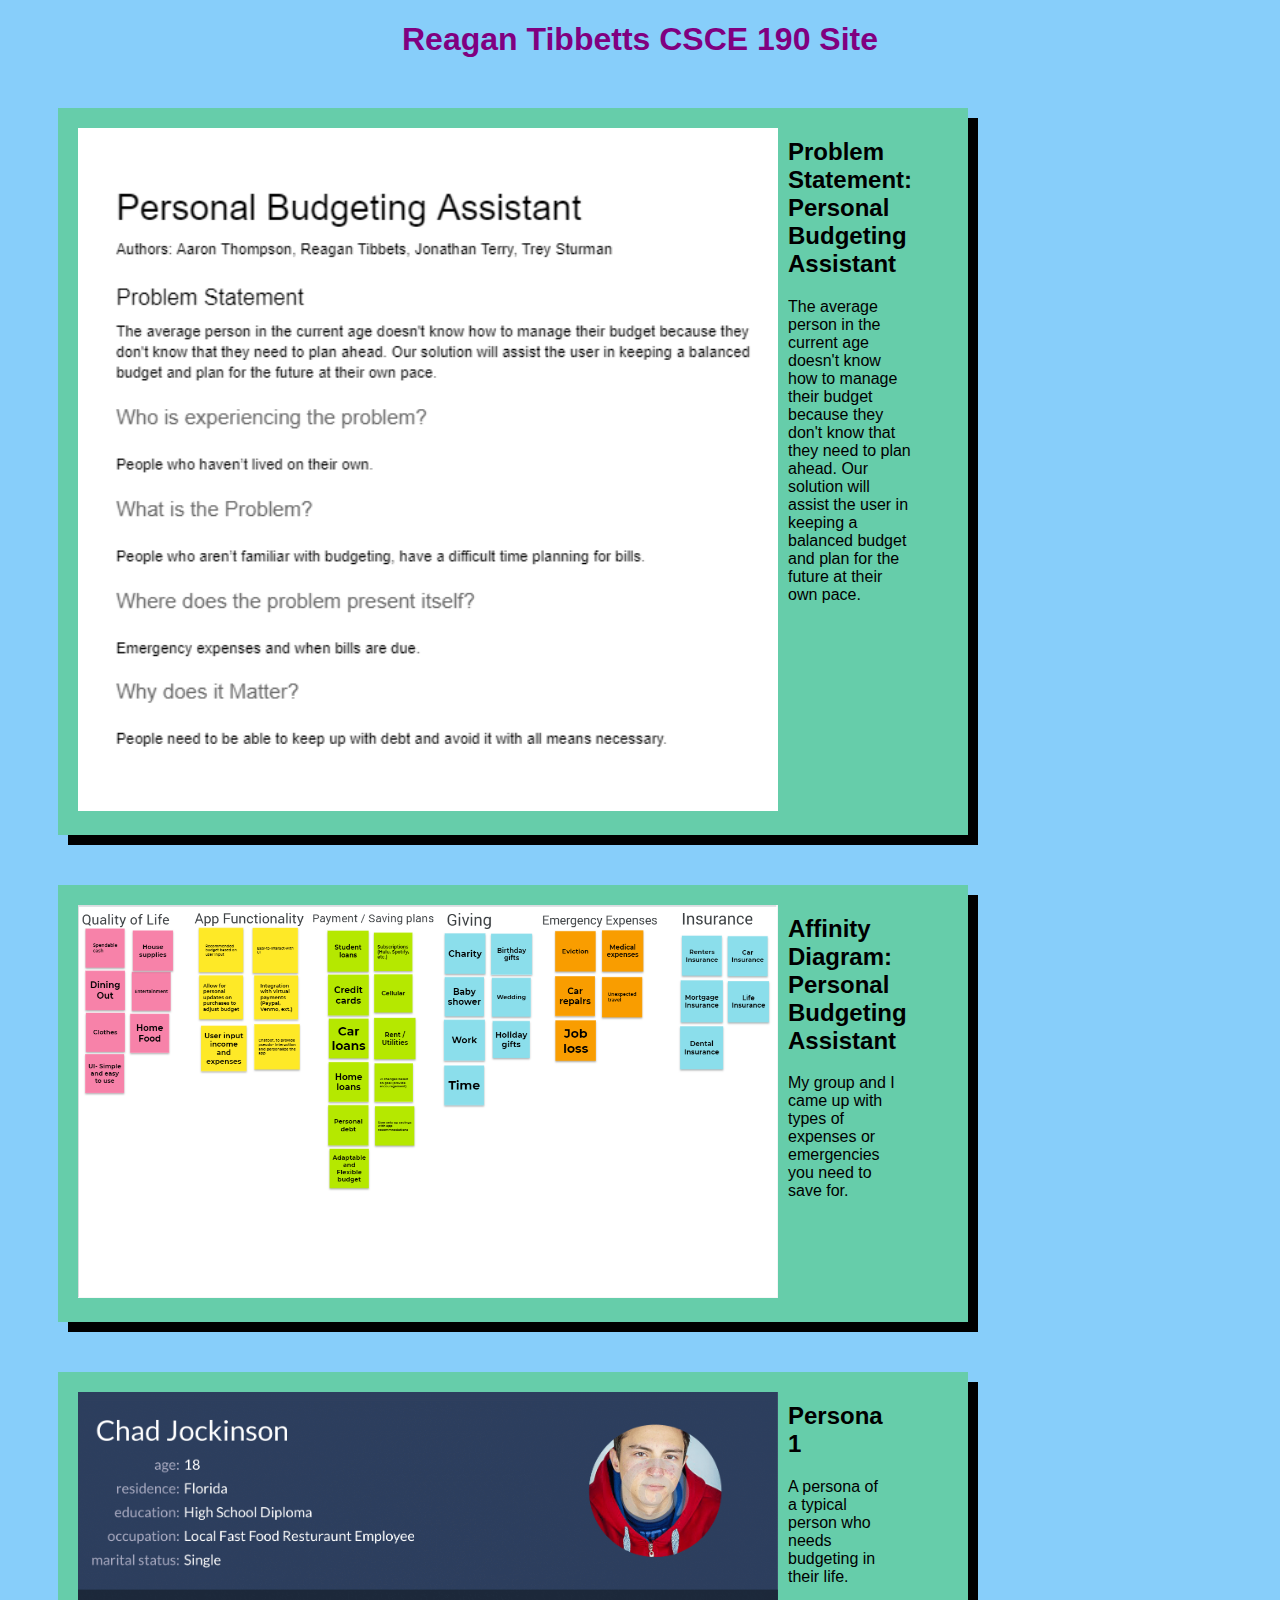
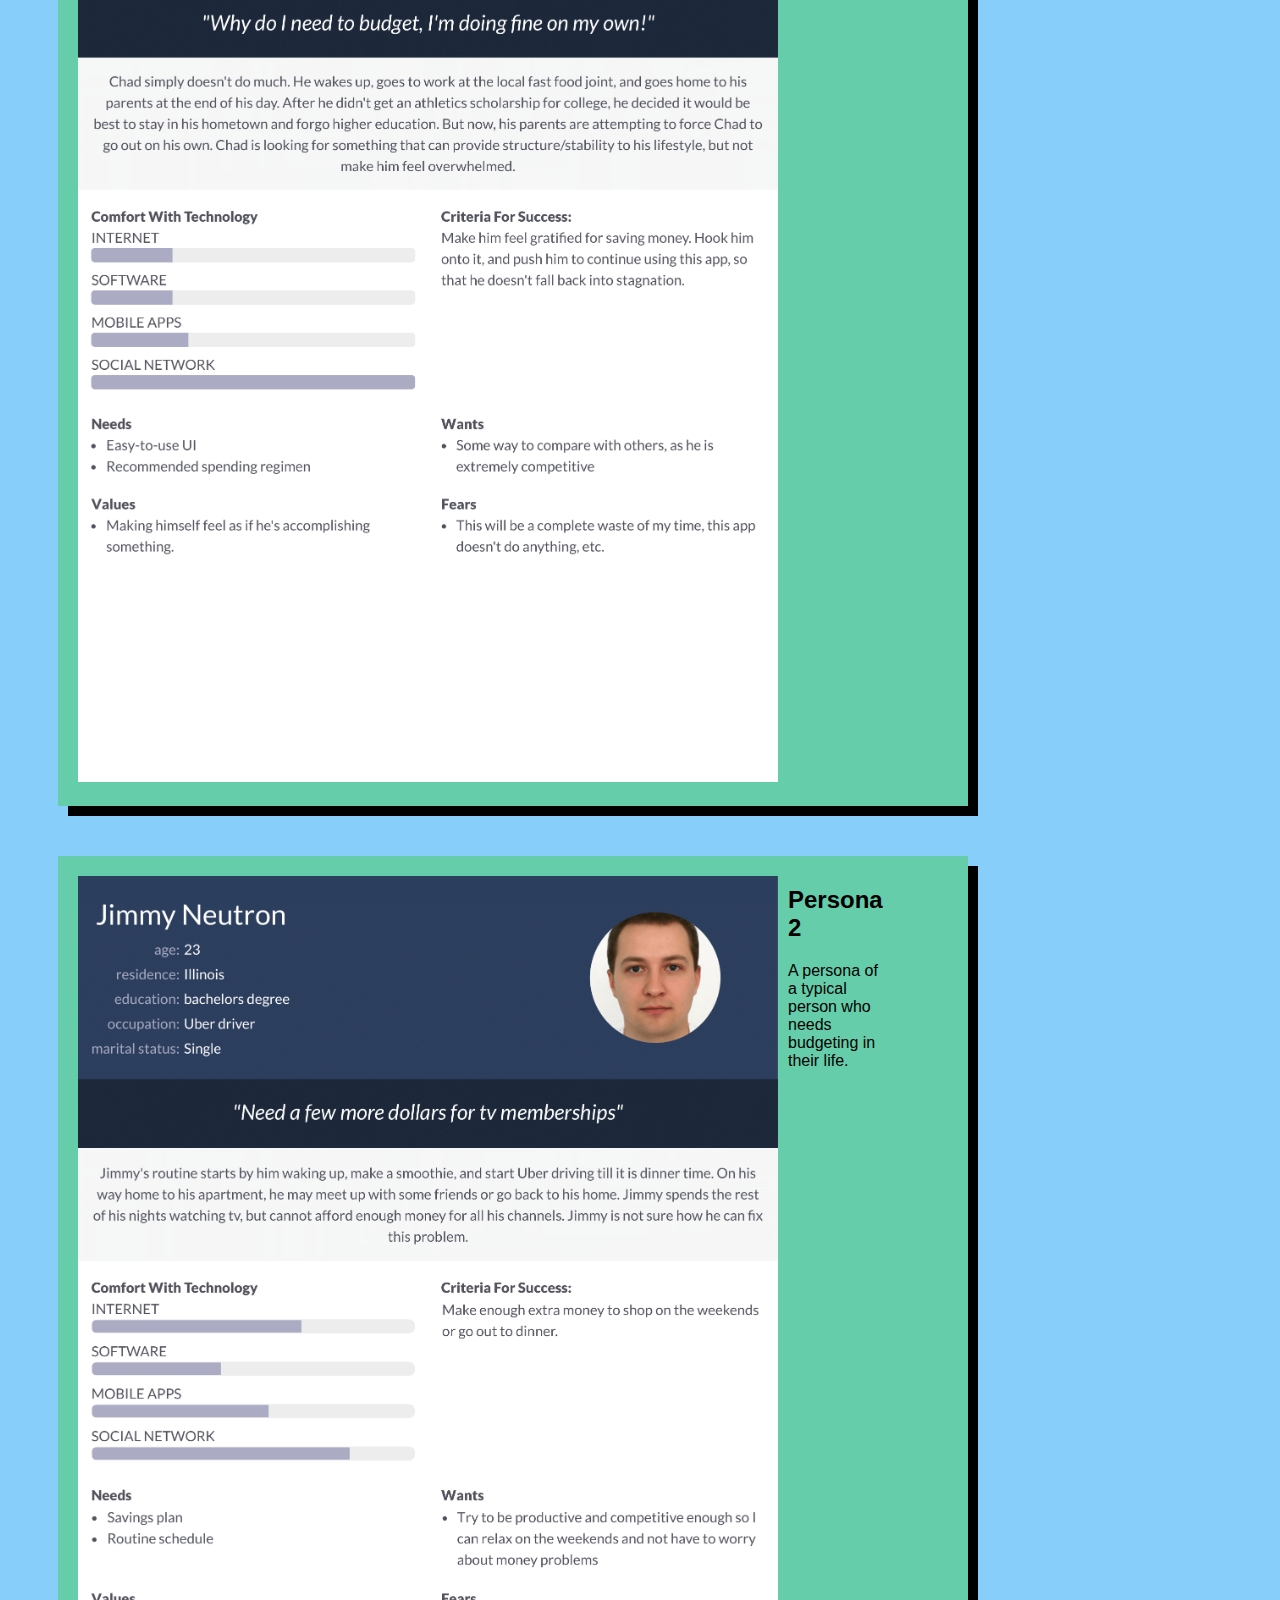
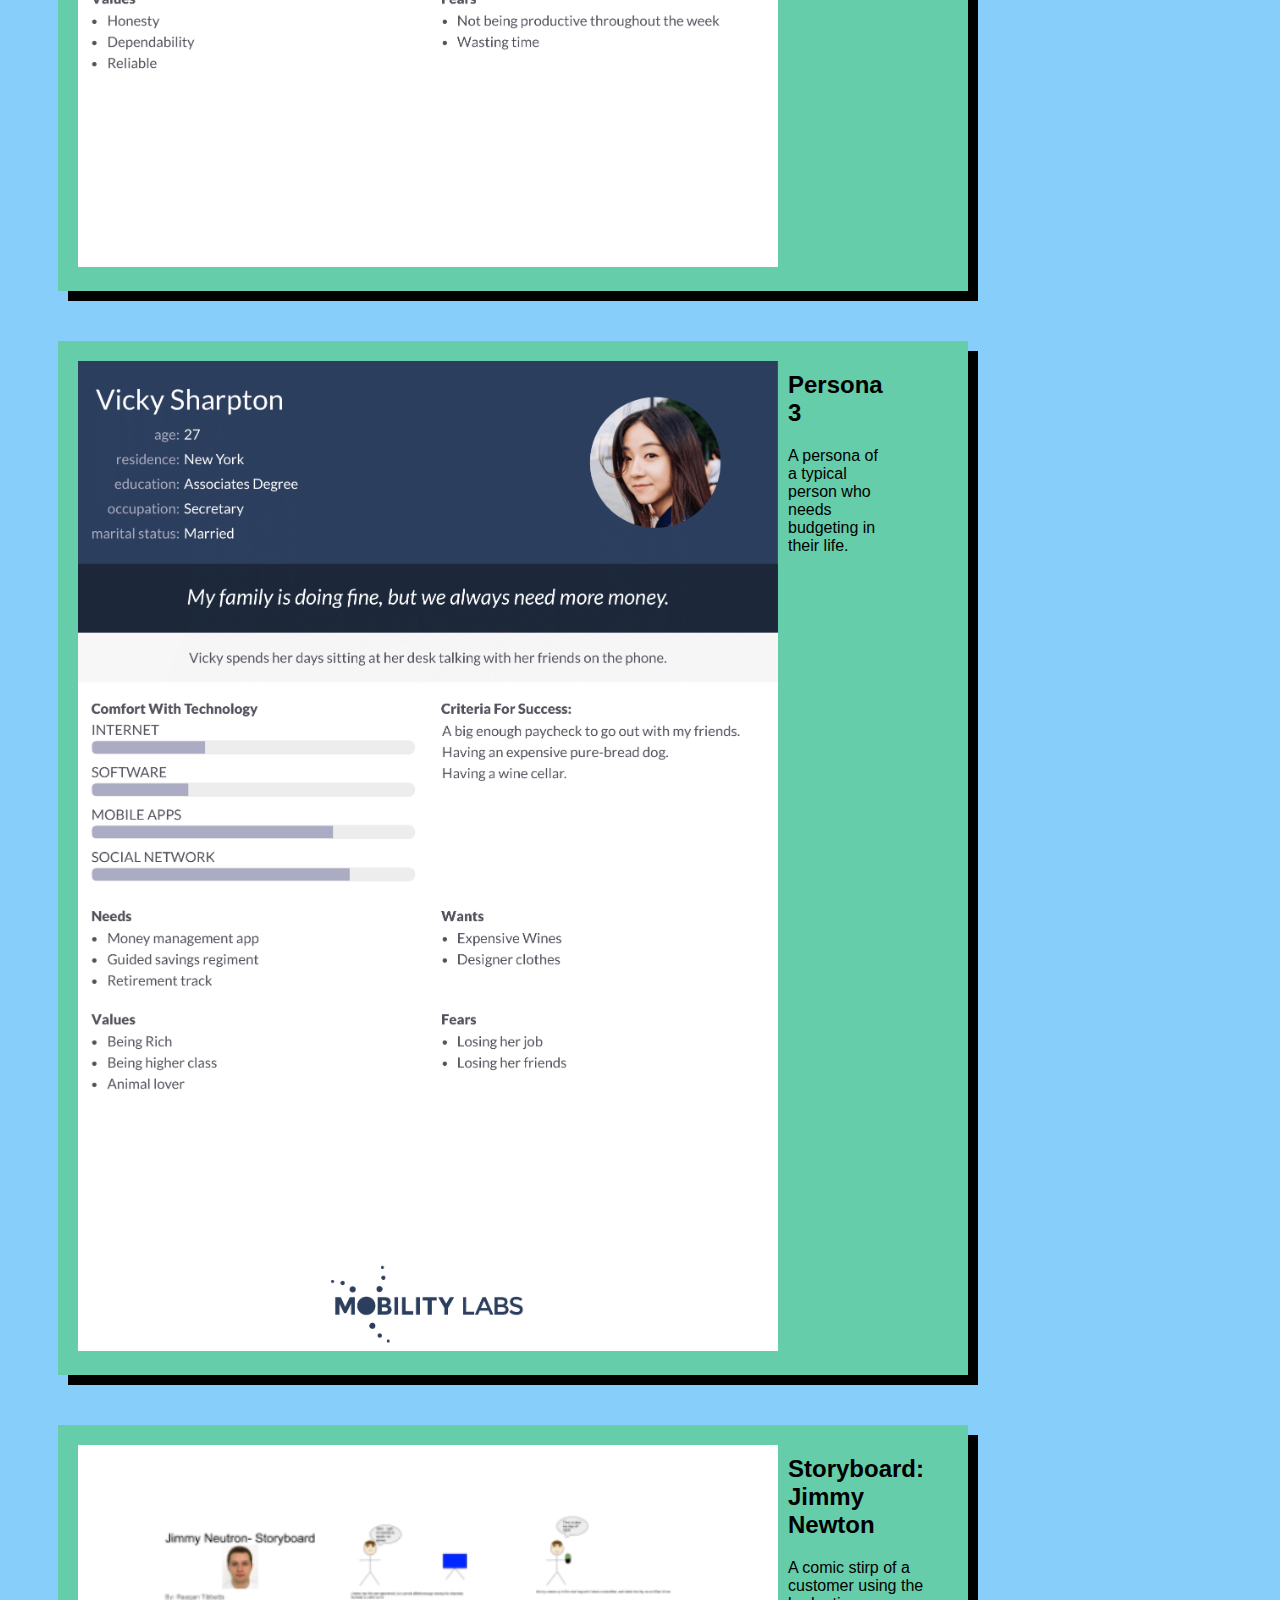
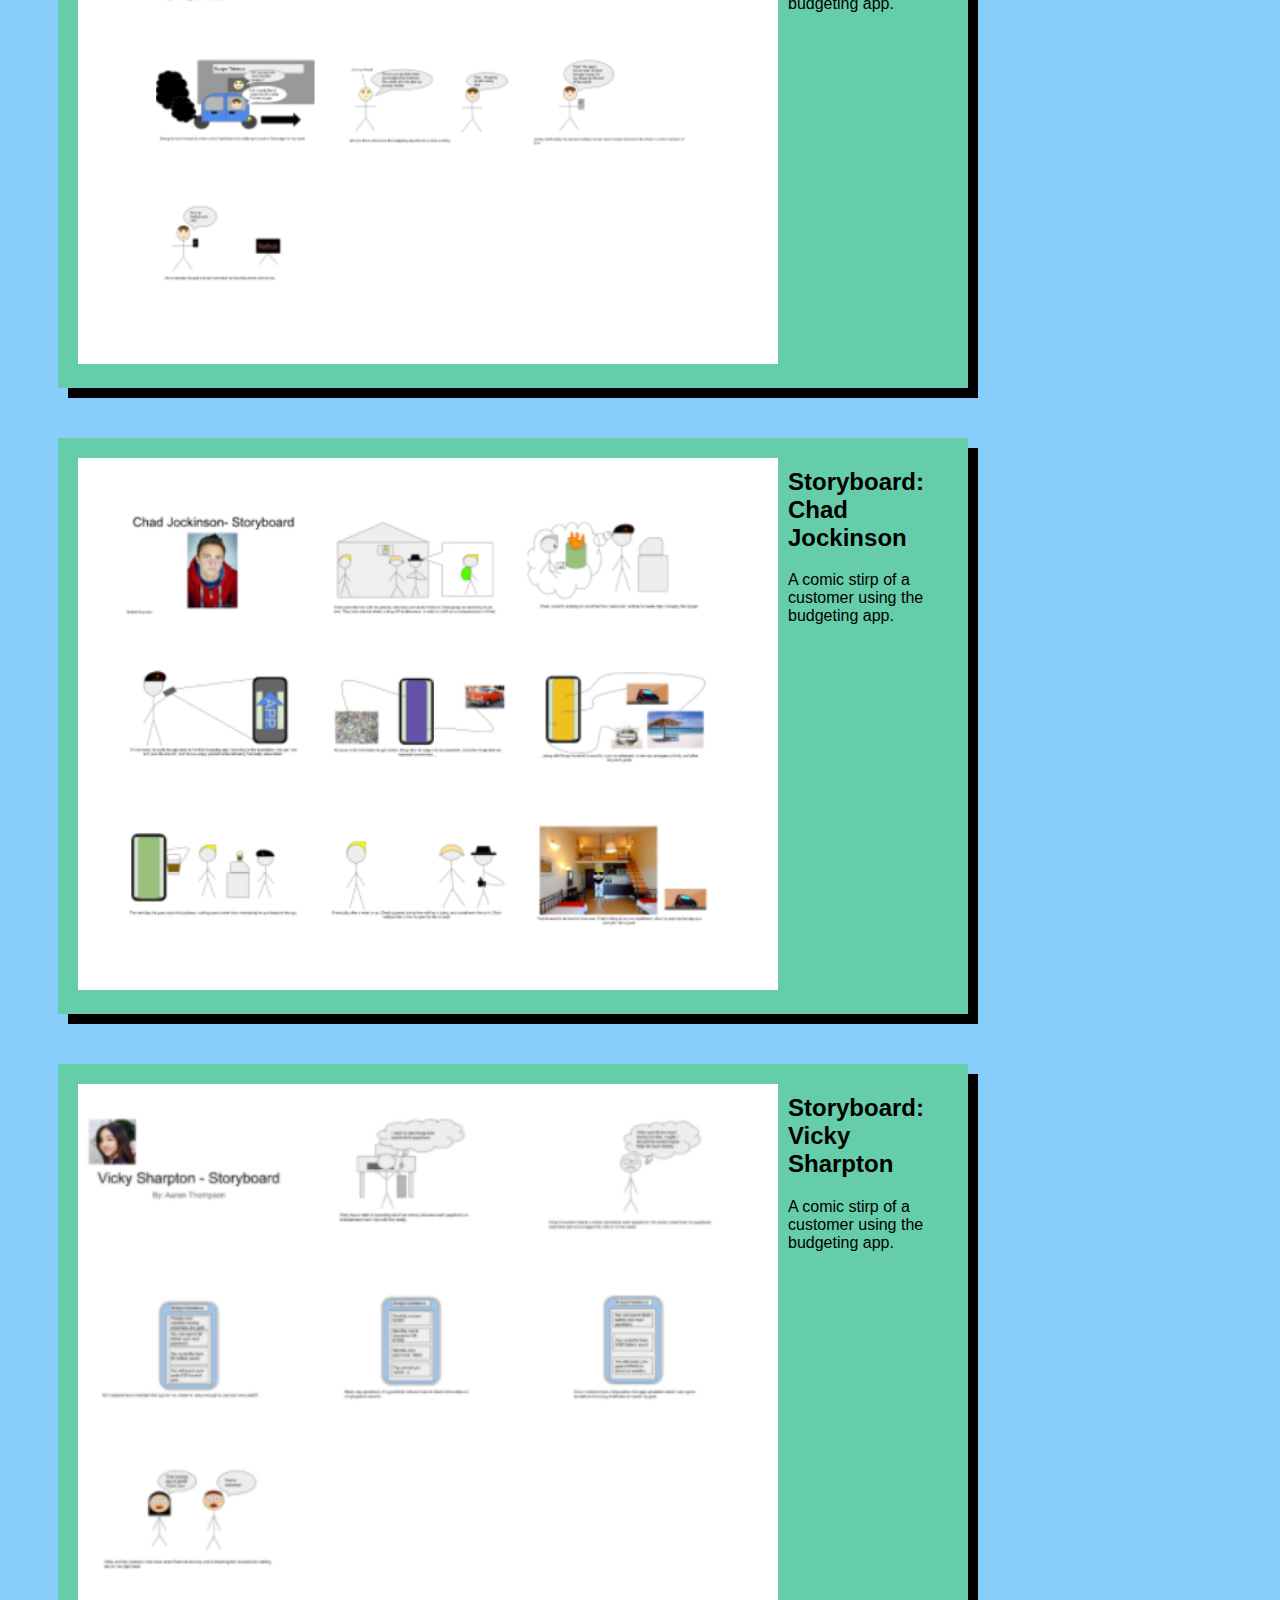
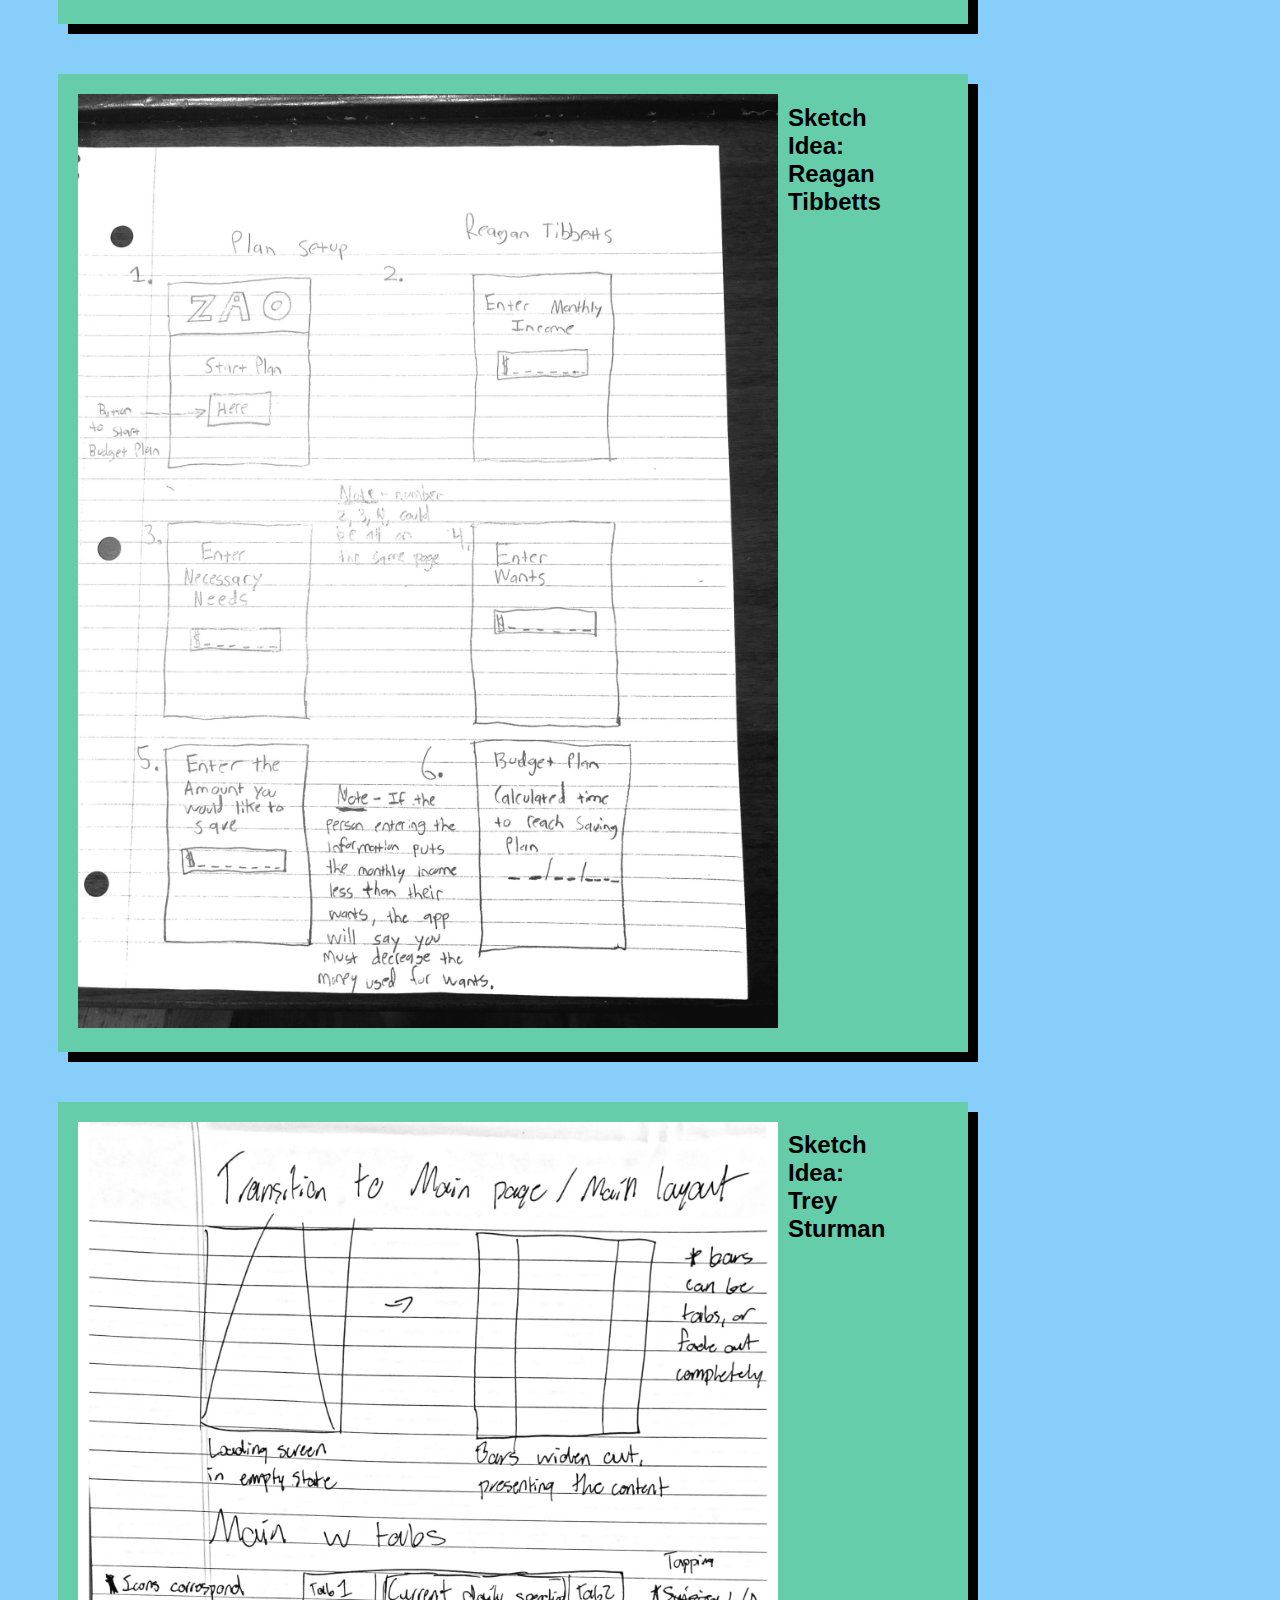
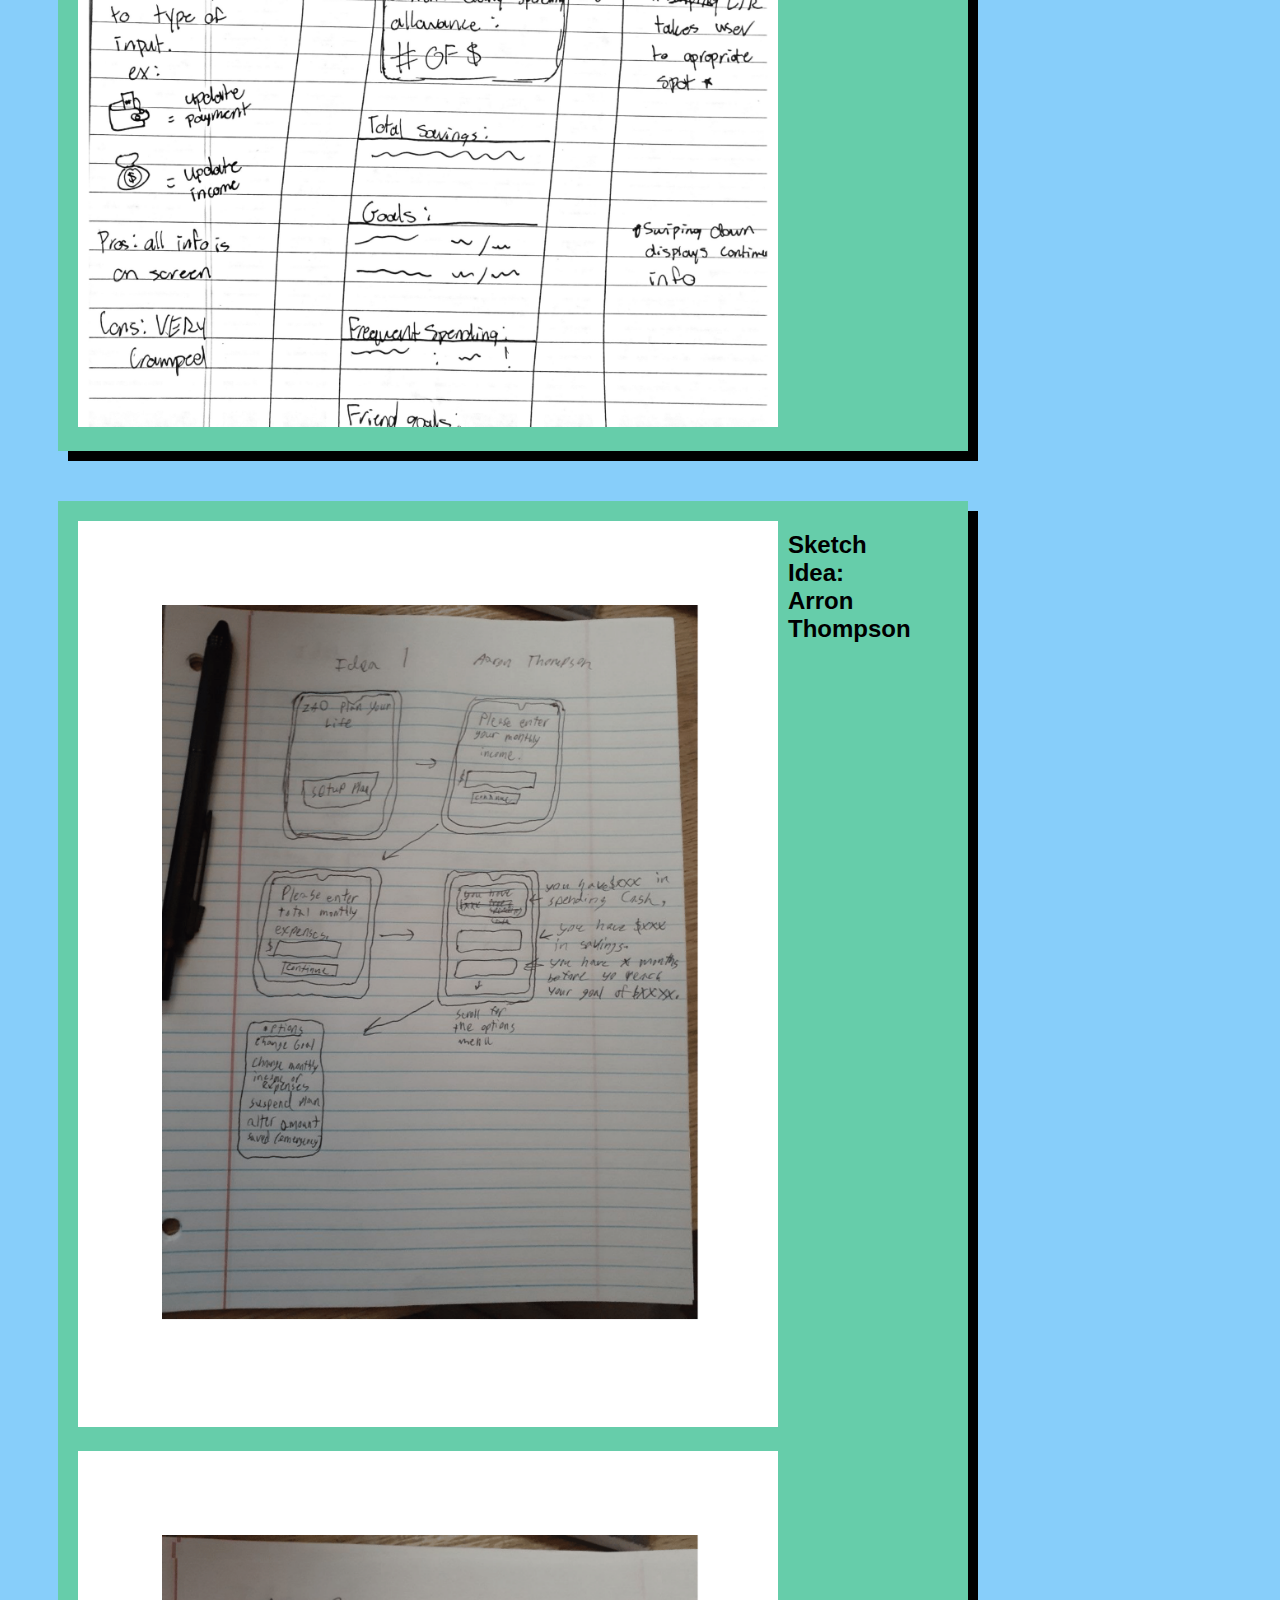
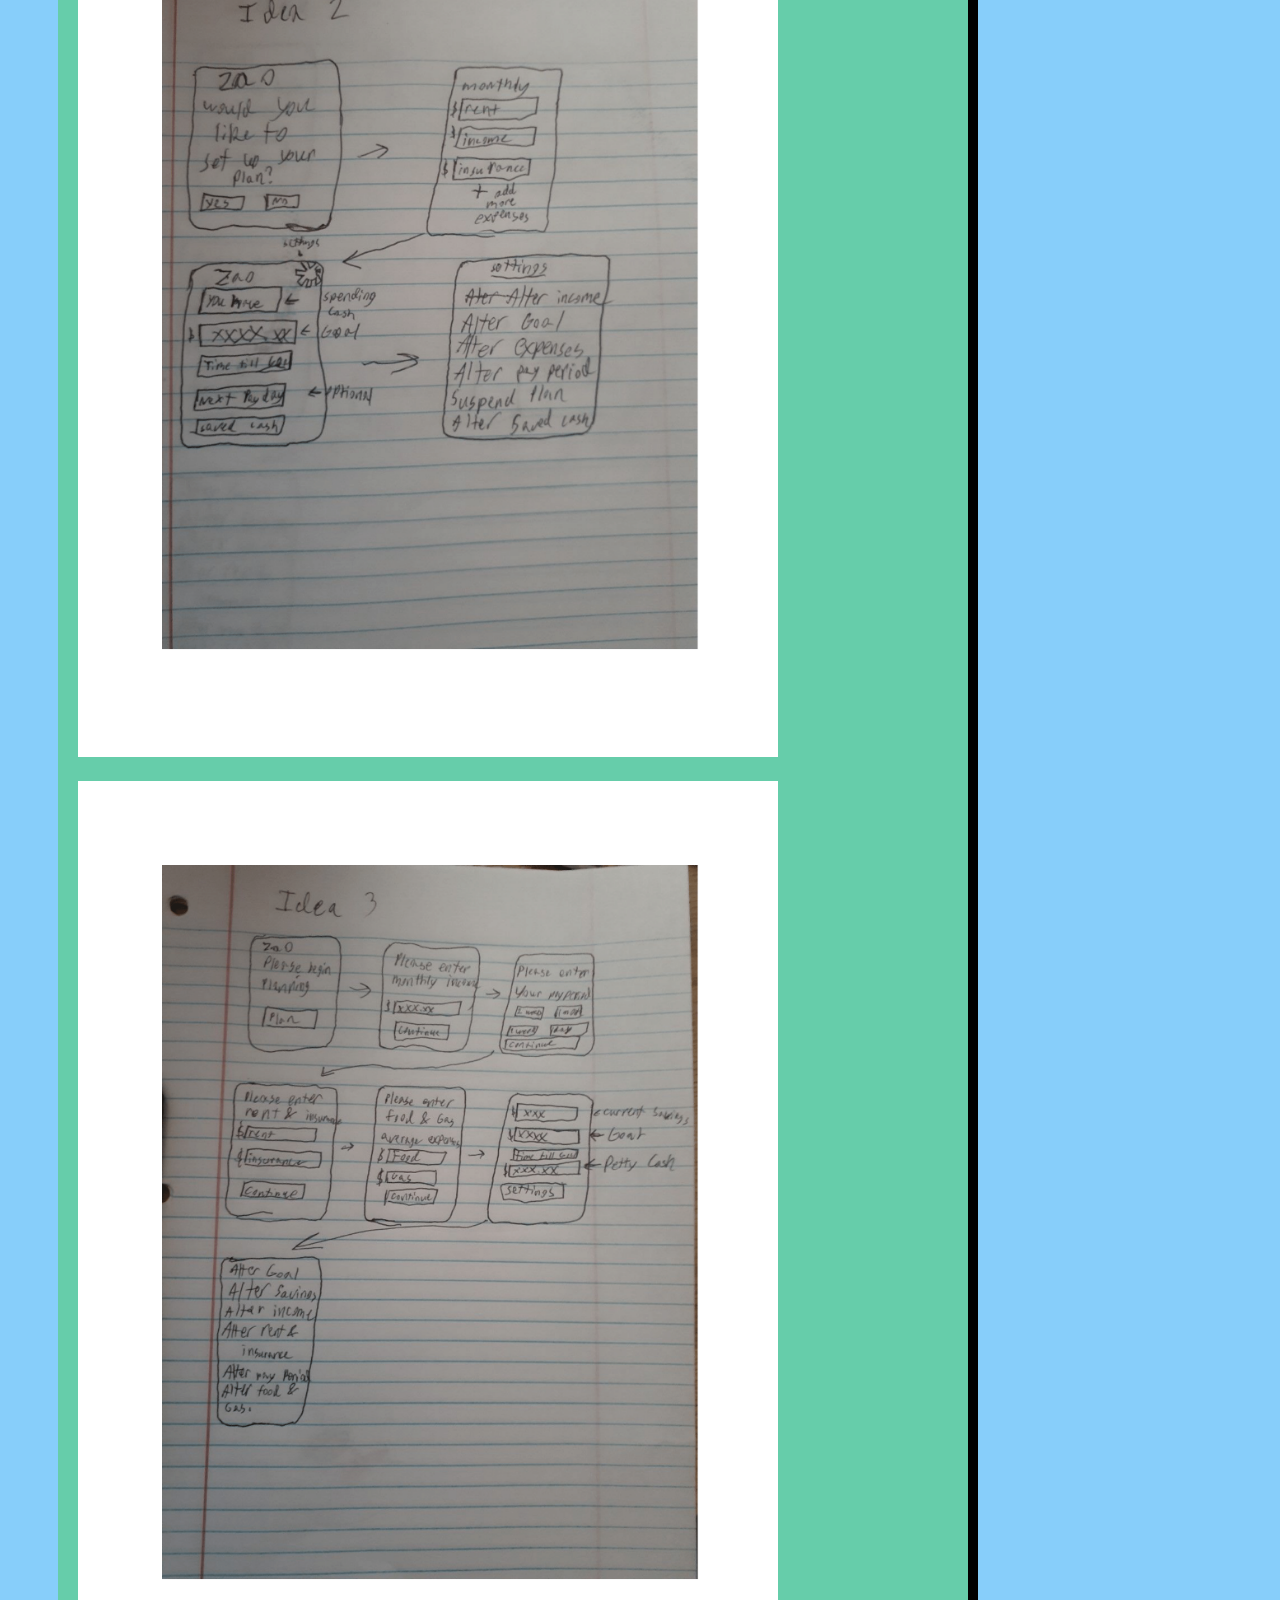
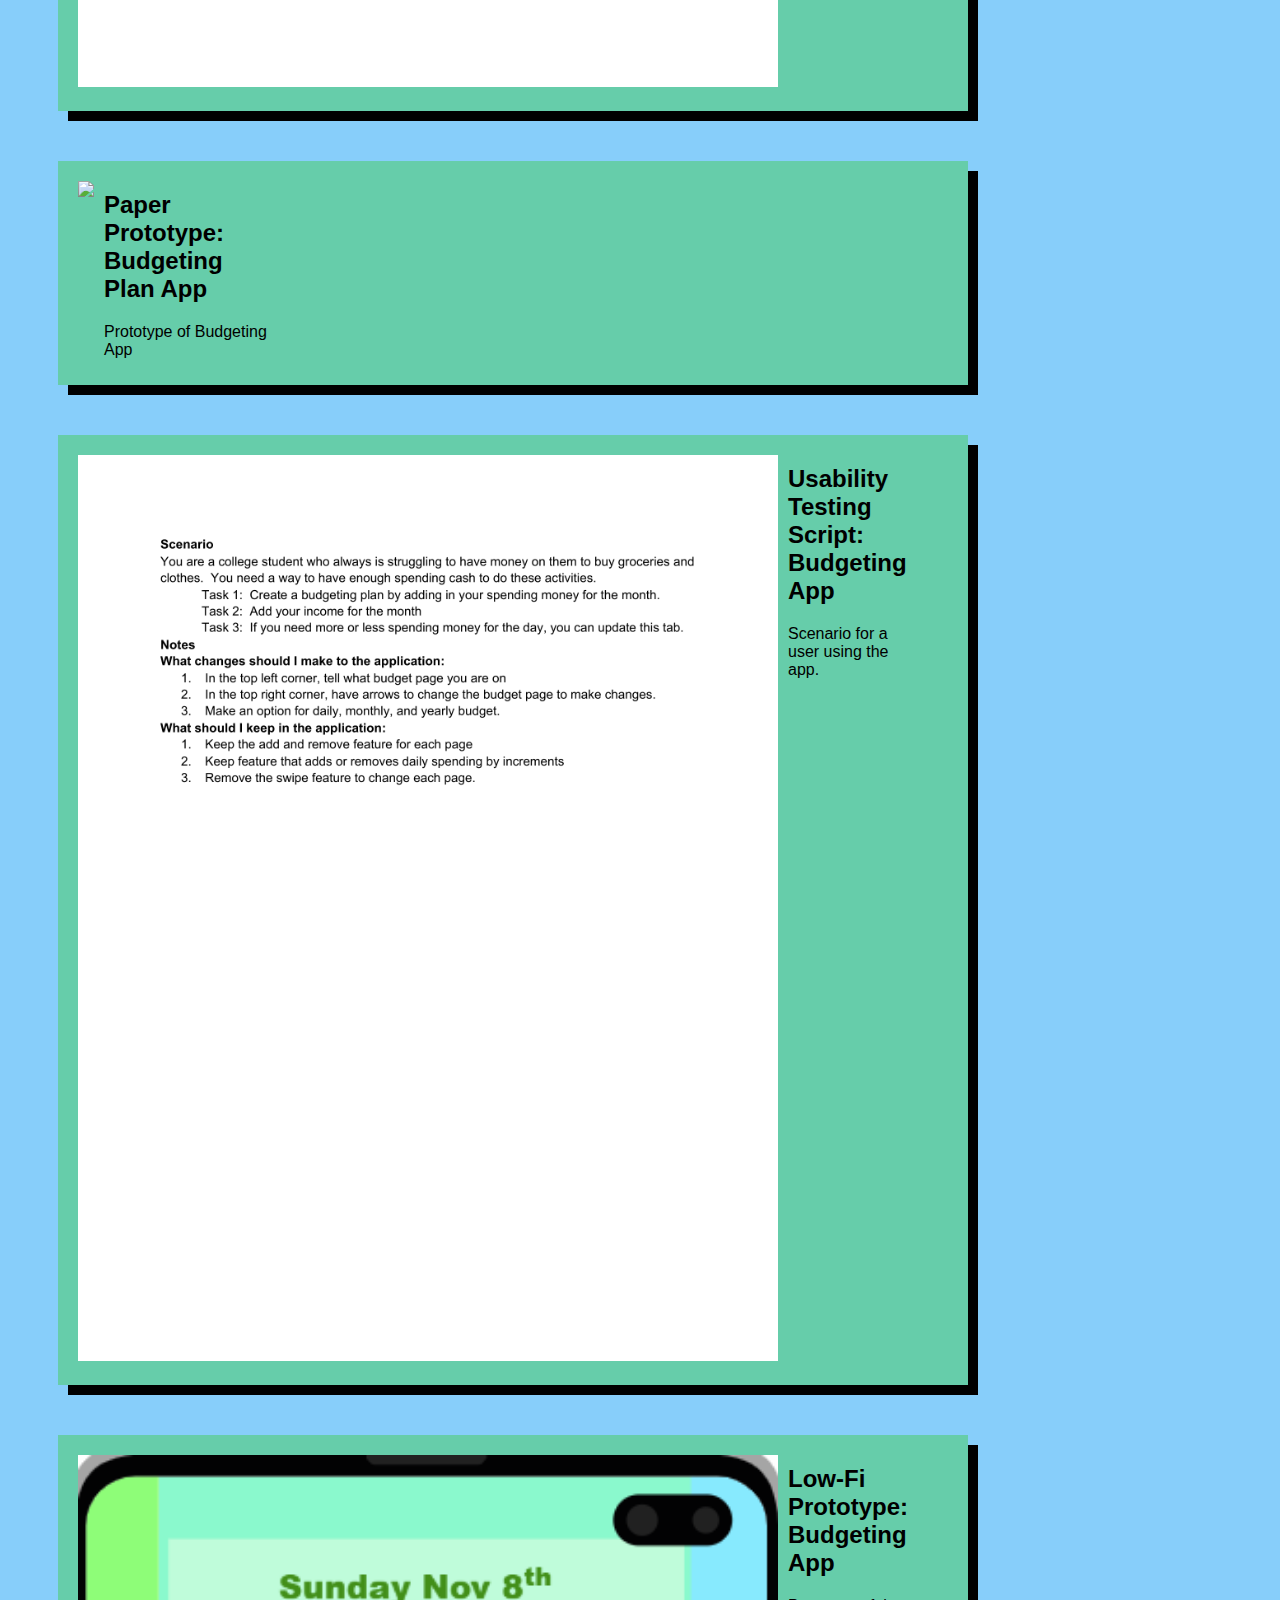
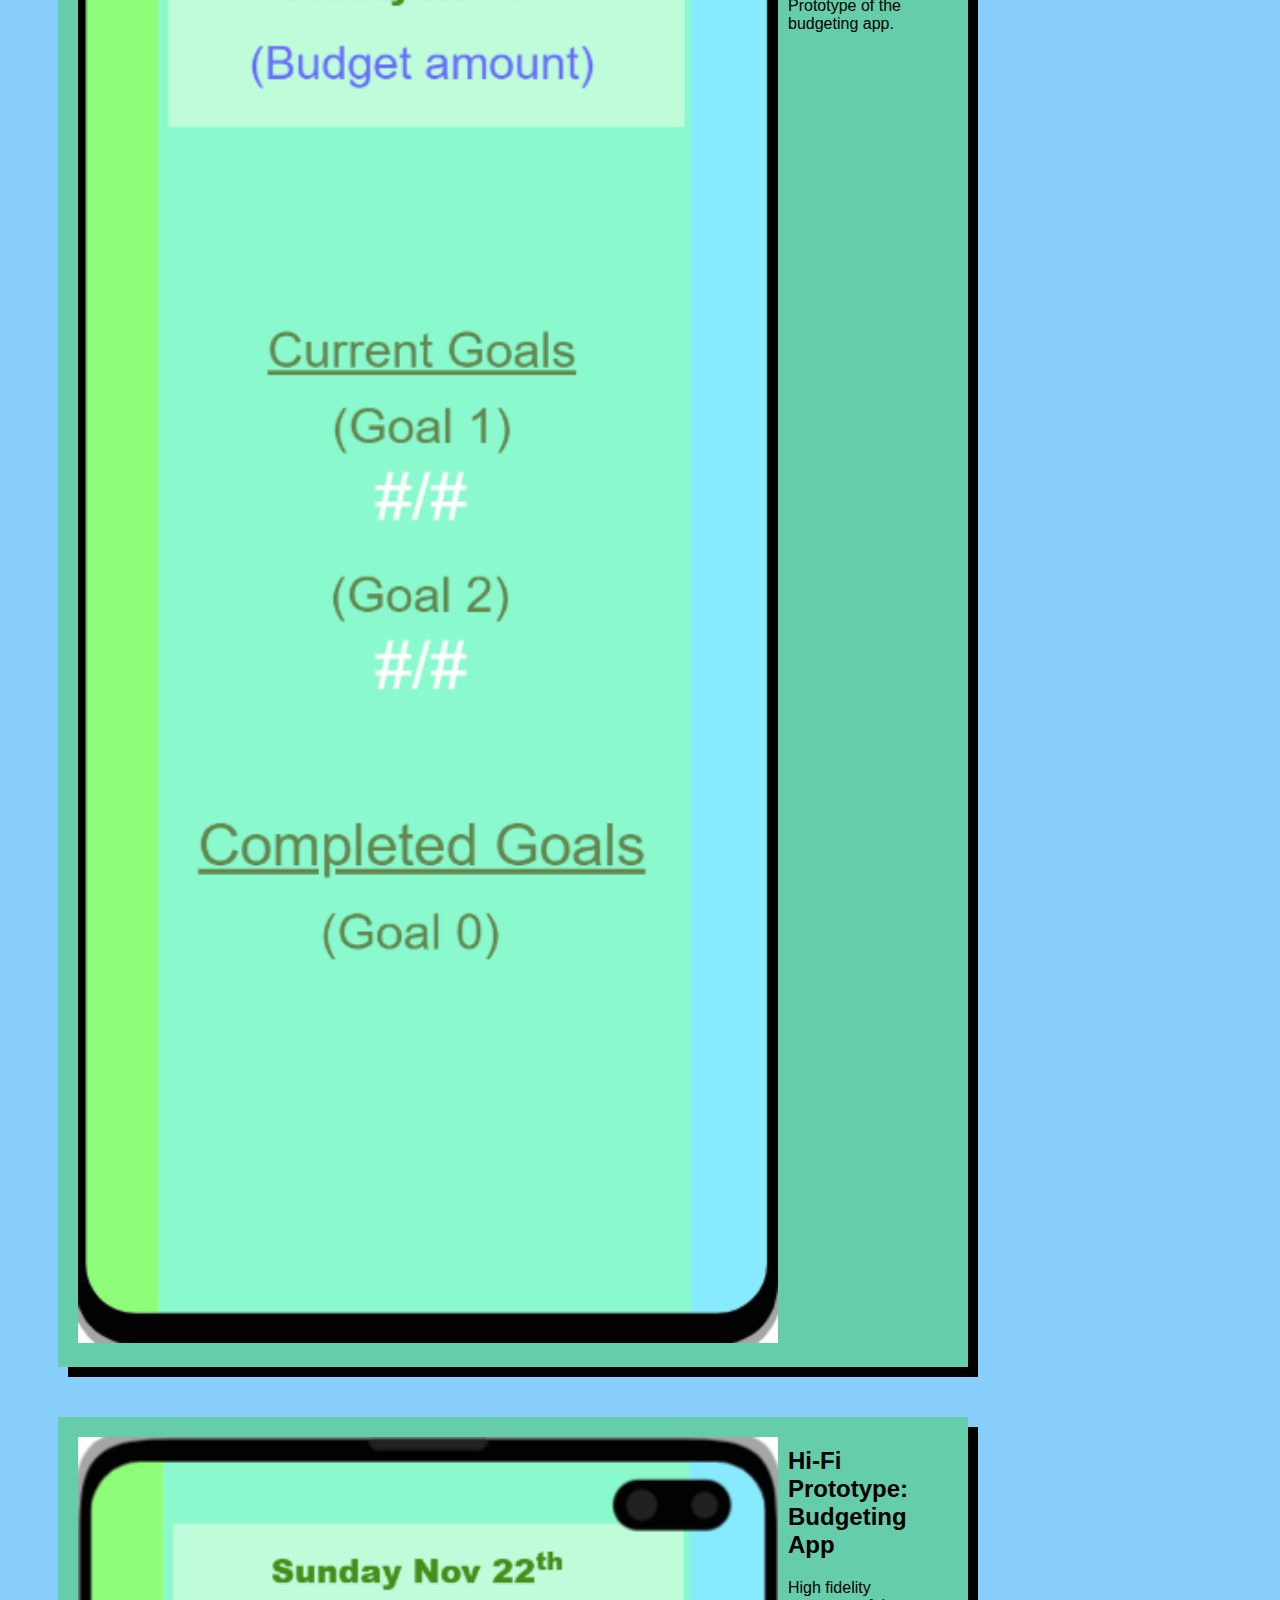
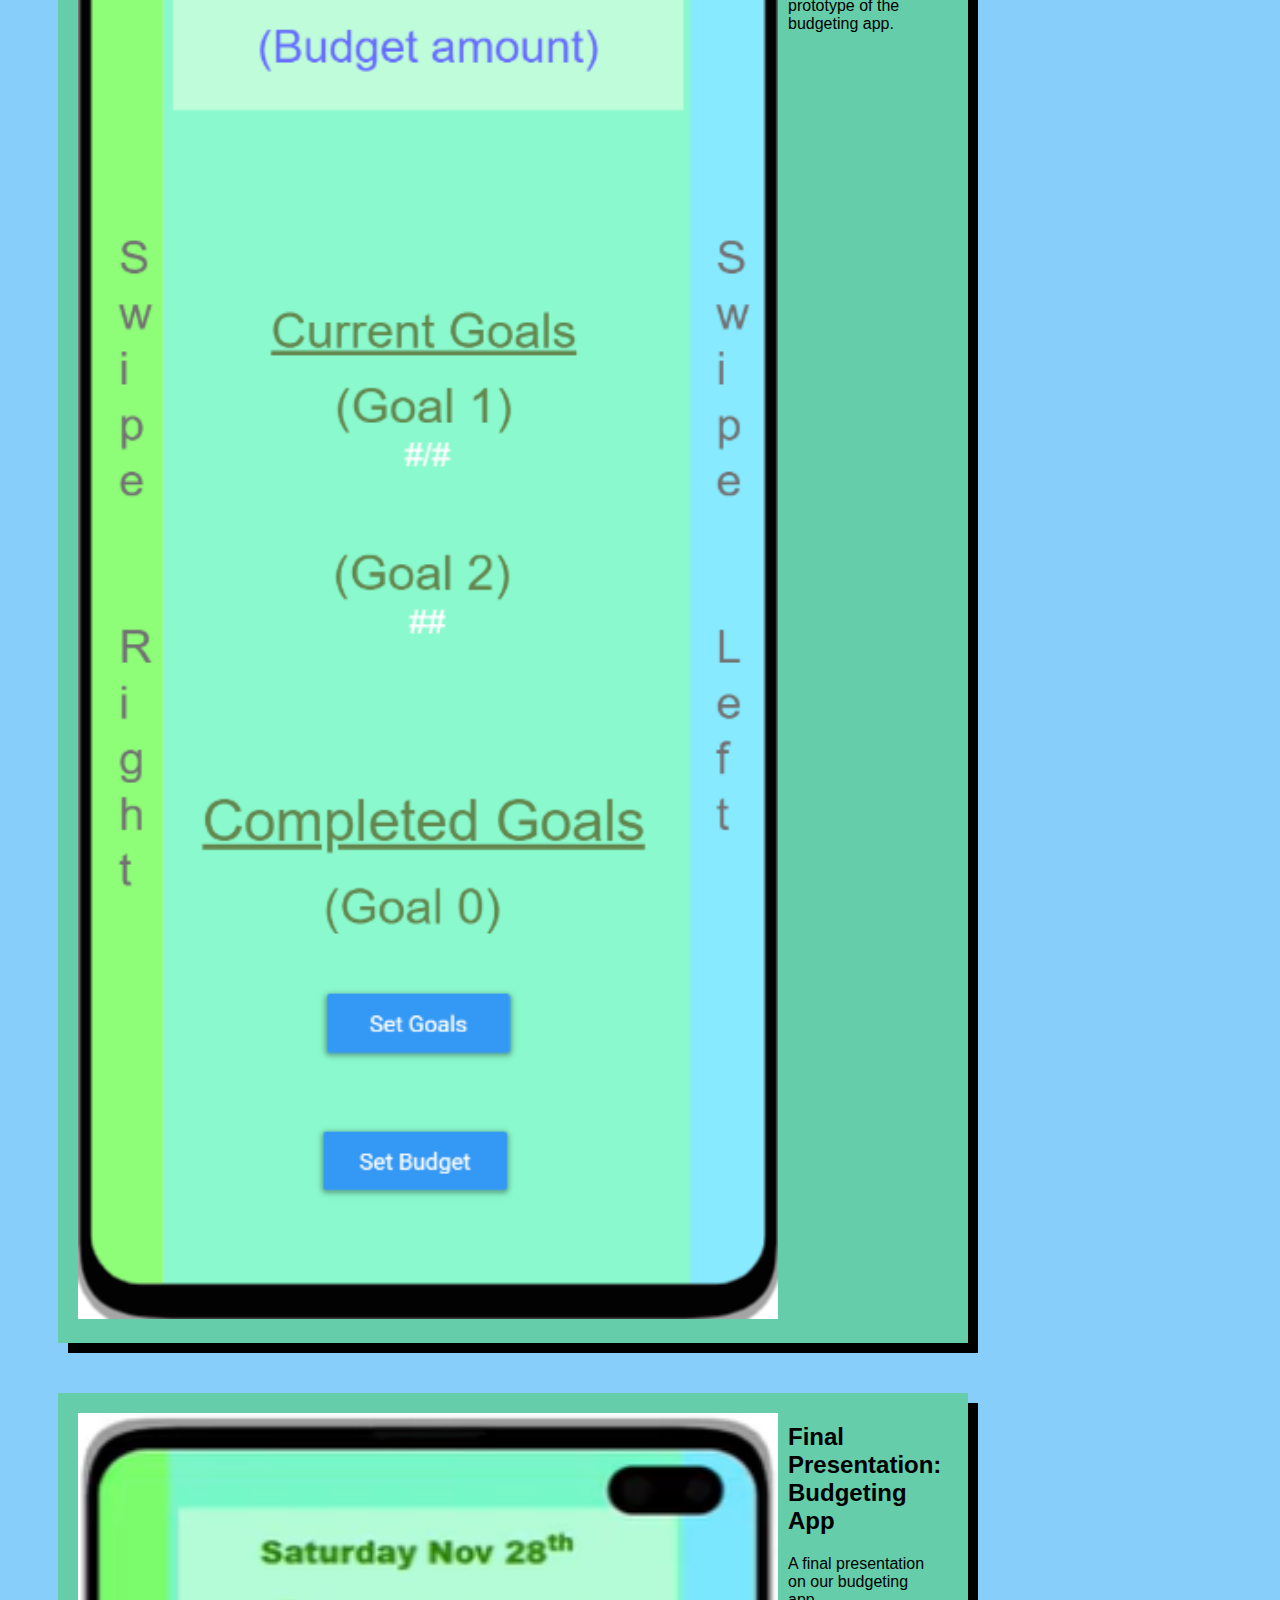
==== commit 9ca31c29: "Add files via upload" ====
--- a/index.html
+++ b/index.html
@@ -166,4 +166,15 @@
                 </p>
                 
             </section>
+        </section>
+        <!-- Presentation -->
+        <section class="assignment">
+            <a href="https://youtu.be/OM1jPhv8Yps"><img src="images/Presentation.png">
+            <section class="ass-details">
+                <a href="https://youtu.be/OM1jPhv8Yps"><h2>Final Presentation: Budgeting App</h2></a>
+                <p>
+                    A final presentation on our budgeting app.
+                </p>
+                
+            </section>
         </section>